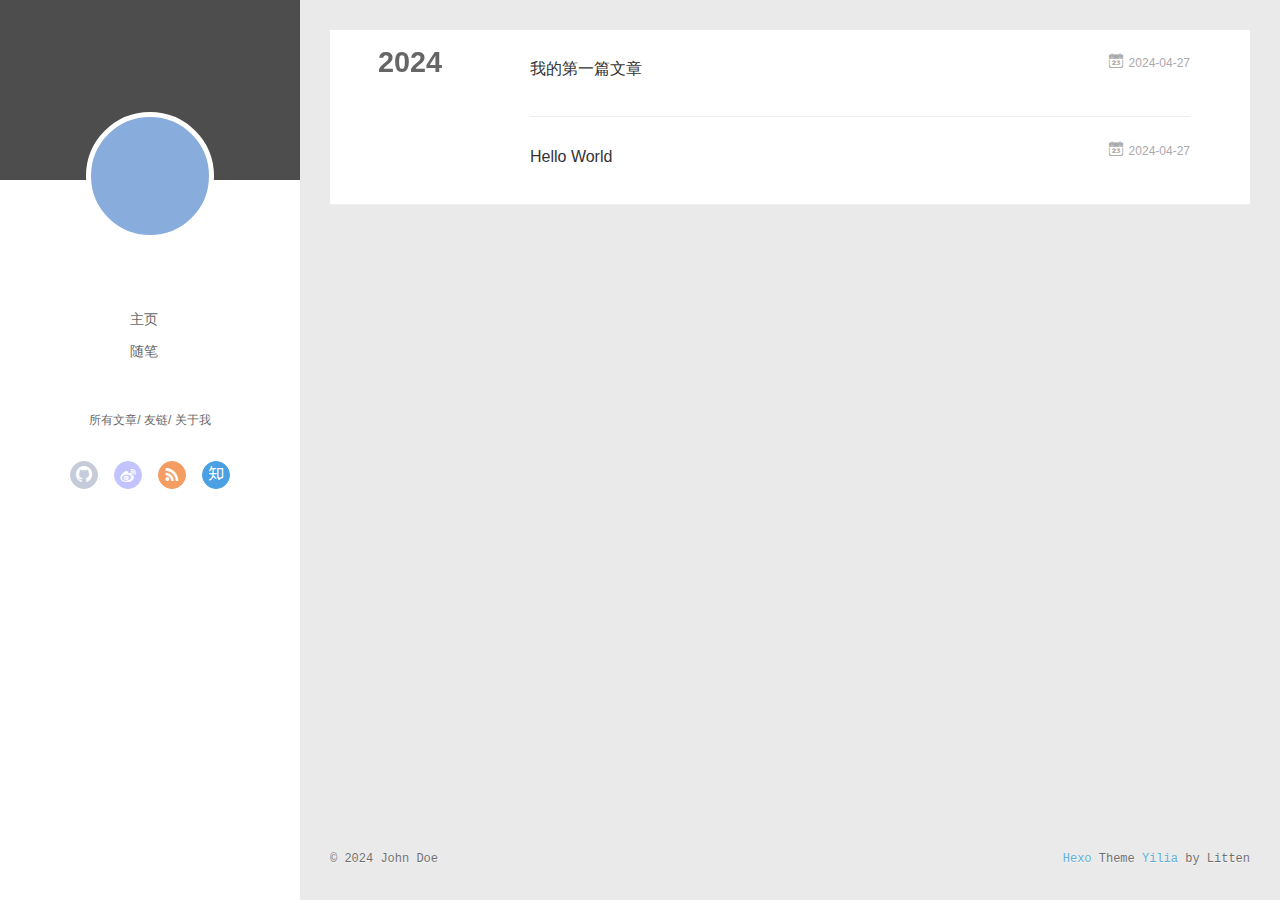
==== archives/index.html @ f7ef1d69 "Site updated: 2024-04-27 20:26:57" ====
<!DOCTYPE html>
<html>
<head>
  <meta charset="utf-8">
  
  <meta name="renderer" content="webkit">
  <meta http-equiv="X-UA-Compatible" content="IE=edge" >
  <link rel="dns-prefetch" href="http://example.com">
  <title>Archives | Hexo</title>
  <meta name="viewport" content="width=device-width, initial-scale=1, maximum-scale=1">
  <meta property="og:type" content="website">
<meta property="og:title" content="Hexo">
<meta property="og:url" content="http://example.com/archives/index.html">
<meta property="og:site_name" content="Hexo">
<meta property="og:locale" content="en_US">
<meta property="article:author" content="John Doe">
<meta name="twitter:card" content="summary">
  
    <link rel="alternative" href="/atom.xml" title="Hexo" type="application/atom+xml">
  
  
    <link rel="icon" href="/favicon.png">
  
  <link rel="stylesheet" type="text/css" href="/./main.0cf68a.css">
  <style type="text/css">
  
    #container.show {
      background: linear-gradient(200deg,#a0cfe4,#e8c37e);
    }
  </style>
  

  

<meta name="generator" content="Hexo 7.2.0"></head>

<body>
  <div id="container" q-class="show:isCtnShow">
    <canvas id="anm-canvas" class="anm-canvas"></canvas>
    <div class="left-col" q-class="show:isShow">
      
<div class="overlay" style="background: #4d4d4d"></div>
<div class="intrude-less">
	<header id="header" class="inner">
		<a href="/" class="profilepic">
			<img src="" class="js-avatar">
		</a>
		<hgroup>
		  <h1 class="header-author"><a href="/"></a></h1>
		</hgroup>
		

		<nav class="header-menu">
			<ul>
			
				<li><a href="/">主页</a></li>
	        
				<li><a href="/tags/%E9%9A%8F%E7%AC%94/">随笔</a></li>
	        
			</ul>
		</nav>
		<nav class="header-smart-menu">
    		
    			
    			<a q-on="click: openSlider(e, 'innerArchive')" href="javascript:void(0)">所有文章</a>
    			
            
    			
    			<a q-on="click: openSlider(e, 'friends')" href="javascript:void(0)">友链</a>
    			
            
    			
    			<a q-on="click: openSlider(e, 'aboutme')" href="javascript:void(0)">关于我</a>
    			
            
		</nav>
		<nav class="header-nav">
			<div class="social">
				
					<a class="github" target="_blank" href="#" title="github"><i class="icon-github"></i></a>
		        
					<a class="weibo" target="_blank" href="#" title="weibo"><i class="icon-weibo"></i></a>
		        
					<a class="rss" target="_blank" href="#" title="rss"><i class="icon-rss"></i></a>
		        
					<a class="zhihu" target="_blank" href="#" title="zhihu"><i class="icon-zhihu"></i></a>
		        
			</div>
		</nav>
	</header>		
</div>

    </div>
    <div class="mid-col" q-class="show:isShow,hide:isShow|isFalse">
      
<nav id="mobile-nav">
  	<div class="overlay js-overlay" style="background: #4d4d4d"></div>
	<div class="btnctn js-mobile-btnctn">
  		<div class="slider-trigger list" q-on="click: openSlider(e)"><i class="icon icon-sort"></i></div>
	</div>
	<div class="intrude-less">
		<header id="header" class="inner">
			<div class="profilepic">
				<img src="" class="js-avatar">
			</div>
			<hgroup>
			  <h1 class="header-author js-header-author"></h1>
			</hgroup>
			
			
			
				
			
				
			
			
			
			<nav class="header-nav">
				<div class="social">
					
						<a class="github" target="_blank" href="#" title="github"><i class="icon-github"></i></a>
			        
						<a class="weibo" target="_blank" href="#" title="weibo"><i class="icon-weibo"></i></a>
			        
						<a class="rss" target="_blank" href="#" title="rss"><i class="icon-rss"></i></a>
			        
						<a class="zhihu" target="_blank" href="#" title="zhihu"><i class="icon-zhihu"></i></a>
			        
				</div>
			</nav>

			<nav class="header-menu js-header-menu">
				<ul style="width: 50%">
				
				
					<li style="width: 50%"><a href="/">主页</a></li>
		        
					<li style="width: 50%"><a href="/tags/%E9%9A%8F%E7%AC%94/">随笔</a></li>
		        
				</ul>
			</nav>
		</header>				
	</div>
	<div class="mobile-mask" style="display:none" q-show="isShow"></div>
</nav>

      <div id="wrapper" class="body-wrap">
        <div class="menu-l">
          <div class="canvas-wrap">
            <canvas data-colors="#eaeaea" data-sectionHeight="100" data-contentId="js-content" id="myCanvas1" class="anm-canvas"></canvas>
          </div>
          <div id="js-content" class="content-ll">
            
  
  
    
    
      
      
      <section class="archives-wrap">
        <div class="archive-year-wrap">
          <a href="/archives/2024" class="archive-year">2024</a>
        </div>
        <div class="archives">
    
    <article class="archive-article archive-type-post">
  <div class="archive-article-inner">
    <header class="archive-article-header">
      	<div class="article-meta">
	      	<a href="/2024/04/27/%E6%88%91%E7%9A%84%E7%AC%AC%E4%B8%80%E7%AF%87%E6%96%87%E7%AB%A0/" class="archive-article-date">
  	<time datetime="2024-04-27T11:59:46.000Z" itemprop="datePublished"><i class="icon-calendar icon"></i>2024-04-27</time>
</a>
        </div>
    	 
  
    <h1 itemprop="name">
      <a class="archive-article-title" href="/2024/04/27/%E6%88%91%E7%9A%84%E7%AC%AC%E4%B8%80%E7%AF%87%E6%96%87%E7%AB%A0/">我的第一篇文章</a>
    </h1>
  

        <div class="article-info info-on-right">
          
          

        </div>
        <div class="clearfix"></div>
    </header>
  </div>
</article>
  
    
    
    <article class="archive-article archive-type-post">
  <div class="archive-article-inner">
    <header class="archive-article-header">
      	<div class="article-meta">
	      	<a href="/2024/04/27/hello-world/" class="archive-article-date">
  	<time datetime="2024-04-27T08:13:49.030Z" itemprop="datePublished"><i class="icon-calendar icon"></i>2024-04-27</time>
</a>
        </div>
    	 
  
    <h1 itemprop="name">
      <a class="archive-article-title" href="/2024/04/27/hello-world/">Hello World</a>
    </h1>
  

        <div class="article-info info-on-right">
          
          

        </div>
        <div class="clearfix"></div>
    </header>
  </div>
</article>
  
  
    </div></section>
  

    


          </div>
        </div>
      </div>
      <footer id="footer">
  <div class="outer">
    <div id="footer-info">
    	<div class="footer-left">
    		&copy; 2024 John Doe
    	</div>
      	<div class="footer-right">
      		<a href="http://hexo.io/" target="_blank">Hexo</a>  Theme <a href="https://github.com/litten/hexo-theme-yilia" target="_blank">Yilia</a> by Litten
      	</div>
    </div>
  </div>
</footer>
    </div>
    <script>
	var yiliaConfig = {
		mathjax: false,
		isHome: false,
		isPost: false,
		isArchive: true,
		isTag: false,
		isCategory: false,
		open_in_new: false,
		toc_hide_index: true,
		root: "/",
		innerArchive: true,
		showTags: false
	}
</script>

<script>!function(t){function n(e){if(r[e])return r[e].exports;var i=r[e]={exports:{},id:e,loaded:!1};return t[e].call(i.exports,i,i.exports,n),i.loaded=!0,i.exports}var r={};n.m=t,n.c=r,n.p="./",n(0)}([function(t,n,r){r(195),t.exports=r(191)},function(t,n,r){var e=r(3),i=r(52),o=r(27),u=r(28),c=r(53),f="prototype",a=function(t,n,r){var s,l,h,v,p=t&a.F,d=t&a.G,y=t&a.S,g=t&a.P,b=t&a.B,m=d?e:y?e[n]||(e[n]={}):(e[n]||{})[f],x=d?i:i[n]||(i[n]={}),w=x[f]||(x[f]={});d&&(r=n);for(s in r)l=!p&&m&&void 0!==m[s],h=(l?m:r)[s],v=b&&l?c(h,e):g&&"function"==typeof h?c(Function.call,h):h,m&&u(m,s,h,t&a.U),x[s]!=h&&o(x,s,v),g&&w[s]!=h&&(w[s]=h)};e.core=i,a.F=1,a.G=2,a.S=4,a.P=8,a.B=16,a.W=32,a.U=64,a.R=128,t.exports=a},function(t,n,r){var e=r(6);t.exports=function(t){if(!e(t))throw TypeError(t+" is not an object!");return t}},function(t,n){var r=t.exports="undefined"!=typeof window&&window.Math==Math?window:"undefined"!=typeof self&&self.Math==Math?self:Function("return this")();"number"==typeof __g&&(__g=r)},function(t,n){t.exports=function(t){try{return!!t()}catch(t){return!0}}},function(t,n){var r=t.exports="undefined"!=typeof window&&window.Math==Math?window:"undefined"!=typeof self&&self.Math==Math?self:Function("return this")();"number"==typeof __g&&(__g=r)},function(t,n){t.exports=function(t){return"object"==typeof t?null!==t:"function"==typeof t}},function(t,n,r){var e=r(126)("wks"),i=r(76),o=r(3).Symbol,u="function"==typeof o;(t.exports=function(t){return e[t]||(e[t]=u&&o[t]||(u?o:i)("Symbol."+t))}).store=e},function(t,n){var r={}.hasOwnProperty;t.exports=function(t,n){return r.call(t,n)}},function(t,n,r){var e=r(94),i=r(33);t.exports=function(t){return e(i(t))}},function(t,n,r){t.exports=!r(4)(function(){return 7!=Object.defineProperty({},"a",{get:function(){return 7}}).a})},function(t,n,r){var e=r(2),i=r(167),o=r(50),u=Object.defineProperty;n.f=r(10)?Object.defineProperty:function(t,n,r){if(e(t),n=o(n,!0),e(r),i)try{return u(t,n,r)}catch(t){}if("get"in r||"set"in r)throw TypeError("Accessors not supported!");return"value"in r&&(t[n]=r.value),t}},function(t,n,r){t.exports=!r(18)(function(){return 7!=Object.defineProperty({},"a",{get:function(){return 7}}).a})},function(t,n,r){var e=r(14),i=r(22);t.exports=r(12)?function(t,n,r){return e.f(t,n,i(1,r))}:function(t,n,r){return t[n]=r,t}},function(t,n,r){var e=r(20),i=r(58),o=r(42),u=Object.defineProperty;n.f=r(12)?Object.defineProperty:function(t,n,r){if(e(t),n=o(n,!0),e(r),i)try{return u(t,n,r)}catch(t){}if("get"in r||"set"in r)throw TypeError("Accessors not supported!");return"value"in r&&(t[n]=r.value),t}},function(t,n,r){var e=r(40)("wks"),i=r(23),o=r(5).Symbol,u="function"==typeof o;(t.exports=function(t){return e[t]||(e[t]=u&&o[t]||(u?o:i)("Symbol."+t))}).store=e},function(t,n,r){var e=r(67),i=Math.min;t.exports=function(t){return t>0?i(e(t),9007199254740991):0}},function(t,n,r){var e=r(46);t.exports=function(t){return Object(e(t))}},function(t,n){t.exports=function(t){try{return!!t()}catch(t){return!0}}},function(t,n,r){var e=r(63),i=r(34);t.exports=Object.keys||function(t){return e(t,i)}},function(t,n,r){var e=r(21);t.exports=function(t){if(!e(t))throw TypeError(t+" is not an object!");return t}},function(t,n){t.exports=function(t){return"object"==typeof t?null!==t:"function"==typeof t}},function(t,n){t.exports=function(t,n){return{enumerable:!(1&t),configurable:!(2&t),writable:!(4&t),value:n}}},function(t,n){var r=0,e=Math.random();t.exports=function(t){return"Symbol(".concat(void 0===t?"":t,")_",(++r+e).toString(36))}},function(t,n){var r={}.hasOwnProperty;t.exports=function(t,n){return r.call(t,n)}},function(t,n){var r=t.exports={version:"2.4.0"};"number"==typeof __e&&(__e=r)},function(t,n){t.exports=function(t){if("function"!=typeof t)throw TypeError(t+" is not a function!");return t}},function(t,n,r){var e=r(11),i=r(66);t.exports=r(10)?function(t,n,r){return e.f(t,n,i(1,r))}:function(t,n,r){return t[n]=r,t}},function(t,n,r){var e=r(3),i=r(27),o=r(24),u=r(76)("src"),c="toString",f=Function[c],a=(""+f).split(c);r(52).inspectSource=function(t){return f.call(t)},(t.exports=function(t,n,r,c){var f="function"==typeof r;f&&(o(r,"name")||i(r,"name",n)),t[n]!==r&&(f&&(o(r,u)||i(r,u,t[n]?""+t[n]:a.join(String(n)))),t===e?t[n]=r:c?t[n]?t[n]=r:i(t,n,r):(delete t[n],i(t,n,r)))})(Function.prototype,c,function(){return"function"==typeof this&&this[u]||f.call(this)})},function(t,n,r){var e=r(1),i=r(4),o=r(46),u=function(t,n,r,e){var i=String(o(t)),u="<"+n;return""!==r&&(u+=" "+r+'="'+String(e).replace(/"/g,"&quot;")+'"'),u+">"+i+"</"+n+">"};t.exports=function(t,n){var r={};r[t]=n(u),e(e.P+e.F*i(function(){var n=""[t]('"');return n!==n.toLowerCase()||n.split('"').length>3}),"String",r)}},function(t,n,r){var e=r(115),i=r(46);t.exports=function(t){return e(i(t))}},function(t,n,r){var e=r(116),i=r(66),o=r(30),u=r(50),c=r(24),f=r(167),a=Object.getOwnPropertyDescriptor;n.f=r(10)?a:function(t,n){if(t=o(t),n=u(n,!0),f)try{return a(t,n)}catch(t){}if(c(t,n))return i(!e.f.call(t,n),t[n])}},function(t,n,r){var e=r(24),i=r(17),o=r(145)("IE_PROTO"),u=Object.prototype;t.exports=Object.getPrototypeOf||function(t){return t=i(t),e(t,o)?t[o]:"function"==typeof t.constructor&&t instanceof t.constructor?t.constructor.prototype:t instanceof Object?u:null}},function(t,n){t.exports=function(t){if(void 0==t)throw TypeError("Can't call method on  "+t);return t}},function(t,n){t.exports="constructor,hasOwnProperty,isPrototypeOf,propertyIsEnumerable,toLocaleString,toString,valueOf".split(",")},function(t,n){t.exports={}},function(t,n){t.exports=!0},function(t,n){n.f={}.propertyIsEnumerable},function(t,n,r){var e=r(14).f,i=r(8),o=r(15)("toStringTag");t.exports=function(t,n,r){t&&!i(t=r?t:t.prototype,o)&&e(t,o,{configurable:!0,value:n})}},function(t,n,r){var e=r(40)("keys"),i=r(23);t.exports=function(t){return e[t]||(e[t]=i(t))}},function(t,n,r){var e=r(5),i="__core-js_shared__",o=e[i]||(e[i]={});t.exports=function(t){return o[t]||(o[t]={})}},function(t,n){var r=Math.ceil,e=Math.floor;t.exports=function(t){return isNaN(t=+t)?0:(t>0?e:r)(t)}},function(t,n,r){var e=r(21);t.exports=function(t,n){if(!e(t))return t;var r,i;if(n&&"function"==typeof(r=t.toString)&&!e(i=r.call(t)))return i;if("function"==typeof(r=t.valueOf)&&!e(i=r.call(t)))return i;if(!n&&"function"==typeof(r=t.toString)&&!e(i=r.call(t)))return i;throw TypeError("Can't convert object to primitive value")}},function(t,n,r){var e=r(5),i=r(25),o=r(36),u=r(44),c=r(14).f;t.exports=function(t){var n=i.Symbol||(i.Symbol=o?{}:e.Symbol||{});"_"==t.charAt(0)||t in n||c(n,t,{value:u.f(t)})}},function(t,n,r){n.f=r(15)},function(t,n){var r={}.toString;t.exports=function(t){return r.call(t).slice(8,-1)}},function(t,n){t.exports=function(t){if(void 0==t)throw TypeError("Can't call method on  "+t);return t}},function(t,n,r){var e=r(4);t.exports=function(t,n){return!!t&&e(function(){n?t.call(null,function(){},1):t.call(null)})}},function(t,n,r){var e=r(53),i=r(115),o=r(17),u=r(16),c=r(203);t.exports=function(t,n){var r=1==t,f=2==t,a=3==t,s=4==t,l=6==t,h=5==t||l,v=n||c;return function(n,c,p){for(var d,y,g=o(n),b=i(g),m=e(c,p,3),x=u(b.length),w=0,S=r?v(n,x):f?v(n,0):void 0;x>w;w++)if((h||w in b)&&(d=b[w],y=m(d,w,g),t))if(r)S[w]=y;else if(y)switch(t){case 3:return!0;case 5:return d;case 6:return w;case 2:S.push(d)}else if(s)return!1;return l?-1:a||s?s:S}}},function(t,n,r){var e=r(1),i=r(52),o=r(4);t.exports=function(t,n){var r=(i.Object||{})[t]||Object[t],u={};u[t]=n(r),e(e.S+e.F*o(function(){r(1)}),"Object",u)}},function(t,n,r){var e=r(6);t.exports=function(t,n){if(!e(t))return t;var r,i;if(n&&"function"==typeof(r=t.toString)&&!e(i=r.call(t)))return i;if("function"==typeof(r=t.valueOf)&&!e(i=r.call(t)))return i;if(!n&&"function"==typeof(r=t.toString)&&!e(i=r.call(t)))return i;throw TypeError("Can't convert object to primitive value")}},function(t,n,r){var e=r(5),i=r(25),o=r(91),u=r(13),c="prototype",f=function(t,n,r){var a,s,l,h=t&f.F,v=t&f.G,p=t&f.S,d=t&f.P,y=t&f.B,g=t&f.W,b=v?i:i[n]||(i[n]={}),m=b[c],x=v?e:p?e[n]:(e[n]||{})[c];v&&(r=n);for(a in r)(s=!h&&x&&void 0!==x[a])&&a in b||(l=s?x[a]:r[a],b[a]=v&&"function"!=typeof x[a]?r[a]:y&&s?o(l,e):g&&x[a]==l?function(t){var n=function(n,r,e){if(this instanceof t){switch(arguments.length){case 0:return new t;case 1:return new t(n);case 2:return new t(n,r)}return new t(n,r,e)}return t.apply(this,arguments)};return n[c]=t[c],n}(l):d&&"function"==typeof l?o(Function.call,l):l,d&&((b.virtual||(b.virtual={}))[a]=l,t&f.R&&m&&!m[a]&&u(m,a,l)))};f.F=1,f.G=2,f.S=4,f.P=8,f.B=16,f.W=32,f.U=64,f.R=128,t.exports=f},function(t,n){var r=t.exports={version:"2.4.0"};"number"==typeof __e&&(__e=r)},function(t,n,r){var e=r(26);t.exports=function(t,n,r){if(e(t),void 0===n)return t;switch(r){case 1:return function(r){return t.call(n,r)};case 2:return function(r,e){return t.call(n,r,e)};case 3:return function(r,e,i){return t.call(n,r,e,i)}}return function(){return t.apply(n,arguments)}}},function(t,n,r){var e=r(183),i=r(1),o=r(126)("metadata"),u=o.store||(o.store=new(r(186))),c=function(t,n,r){var i=u.get(t);if(!i){if(!r)return;u.set(t,i=new e)}var o=i.get(n);if(!o){if(!r)return;i.set(n,o=new e)}return o},f=function(t,n,r){var e=c(n,r,!1);return void 0!==e&&e.has(t)},a=function(t,n,r){var e=c(n,r,!1);return void 0===e?void 0:e.get(t)},s=function(t,n,r,e){c(r,e,!0).set(t,n)},l=function(t,n){var r=c(t,n,!1),e=[];return r&&r.forEach(function(t,n){e.push(n)}),e},h=function(t){return void 0===t||"symbol"==typeof t?t:String(t)},v=function(t){i(i.S,"Reflect",t)};t.exports={store:u,map:c,has:f,get:a,set:s,keys:l,key:h,exp:v}},function(t,n,r){"use strict";if(r(10)){var e=r(69),i=r(3),o=r(4),u=r(1),c=r(127),f=r(152),a=r(53),s=r(68),l=r(66),h=r(27),v=r(73),p=r(67),d=r(16),y=r(75),g=r(50),b=r(24),m=r(180),x=r(114),w=r(6),S=r(17),_=r(137),O=r(70),E=r(32),P=r(71).f,j=r(154),F=r(76),M=r(7),A=r(48),N=r(117),T=r(146),I=r(155),k=r(80),L=r(123),R=r(74),C=r(130),D=r(160),U=r(11),W=r(31),G=U.f,B=W.f,V=i.RangeError,z=i.TypeError,q=i.Uint8Array,K="ArrayBuffer",J="Shared"+K,Y="BYTES_PER_ELEMENT",H="prototype",$=Array[H],X=f.ArrayBuffer,Q=f.DataView,Z=A(0),tt=A(2),nt=A(3),rt=A(4),et=A(5),it=A(6),ot=N(!0),ut=N(!1),ct=I.values,ft=I.keys,at=I.entries,st=$.lastIndexOf,lt=$.reduce,ht=$.reduceRight,vt=$.join,pt=$.sort,dt=$.slice,yt=$.toString,gt=$.toLocaleString,bt=M("iterator"),mt=M("toStringTag"),xt=F("typed_constructor"),wt=F("def_constructor"),St=c.CONSTR,_t=c.TYPED,Ot=c.VIEW,Et="Wrong length!",Pt=A(1,function(t,n){return Tt(T(t,t[wt]),n)}),jt=o(function(){return 1===new q(new Uint16Array([1]).buffer)[0]}),Ft=!!q&&!!q[H].set&&o(function(){new q(1).set({})}),Mt=function(t,n){if(void 0===t)throw z(Et);var r=+t,e=d(t);if(n&&!m(r,e))throw V(Et);return e},At=function(t,n){var r=p(t);if(r<0||r%n)throw V("Wrong offset!");return r},Nt=function(t){if(w(t)&&_t in t)return t;throw z(t+" is not a typed array!")},Tt=function(t,n){if(!(w(t)&&xt in t))throw z("It is not a typed array constructor!");return new t(n)},It=function(t,n){return kt(T(t,t[wt]),n)},kt=function(t,n){for(var r=0,e=n.length,i=Tt(t,e);e>r;)i[r]=n[r++];return i},Lt=function(t,n,r){G(t,n,{get:function(){return this._d[r]}})},Rt=function(t){var n,r,e,i,o,u,c=S(t),f=arguments.length,s=f>1?arguments[1]:void 0,l=void 0!==s,h=j(c);if(void 0!=h&&!_(h)){for(u=h.call(c),e=[],n=0;!(o=u.next()).done;n++)e.push(o.value);c=e}for(l&&f>2&&(s=a(s,arguments[2],2)),n=0,r=d(c.length),i=Tt(this,r);r>n;n++)i[n]=l?s(c[n],n):c[n];return i},Ct=function(){for(var t=0,n=arguments.length,r=Tt(this,n);n>t;)r[t]=arguments[t++];return r},Dt=!!q&&o(function(){gt.call(new q(1))}),Ut=function(){return gt.apply(Dt?dt.call(Nt(this)):Nt(this),arguments)},Wt={copyWithin:function(t,n){return D.call(Nt(this),t,n,arguments.length>2?arguments[2]:void 0)},every:function(t){return rt(Nt(this),t,arguments.length>1?arguments[1]:void 0)},fill:function(t){return C.apply(Nt(this),arguments)},filter:function(t){return It(this,tt(Nt(this),t,arguments.length>1?arguments[1]:void 0))},find:function(t){return et(Nt(this),t,arguments.length>1?arguments[1]:void 0)},findIndex:function(t){return it(Nt(this),t,arguments.length>1?arguments[1]:void 0)},forEach:function(t){Z(Nt(this),t,arguments.length>1?arguments[1]:void 0)},indexOf:function(t){return ut(Nt(this),t,arguments.length>1?arguments[1]:void 0)},includes:function(t){return ot(Nt(this),t,arguments.length>1?arguments[1]:void 0)},join:function(t){return vt.apply(Nt(this),arguments)},lastIndexOf:function(t){return st.apply(Nt(this),arguments)},map:function(t){return Pt(Nt(this),t,arguments.length>1?arguments[1]:void 0)},reduce:function(t){return lt.apply(Nt(this),arguments)},reduceRight:function(t){return ht.apply(Nt(this),arguments)},reverse:function(){for(var t,n=this,r=Nt(n).length,e=Math.floor(r/2),i=0;i<e;)t=n[i],n[i++]=n[--r],n[r]=t;return n},some:function(t){return nt(Nt(this),t,arguments.length>1?arguments[1]:void 0)},sort:function(t){return pt.call(Nt(this),t)},subarray:function(t,n){var r=Nt(this),e=r.length,i=y(t,e);return new(T(r,r[wt]))(r.buffer,r.byteOffset+i*r.BYTES_PER_ELEMENT,d((void 0===n?e:y(n,e))-i))}},Gt=function(t,n){return It(this,dt.call(Nt(this),t,n))},Bt=function(t){Nt(this);var n=At(arguments[1],1),r=this.length,e=S(t),i=d(e.length),o=0;if(i+n>r)throw V(Et);for(;o<i;)this[n+o]=e[o++]},Vt={entries:function(){return at.call(Nt(this))},keys:function(){return ft.call(Nt(this))},values:function(){return ct.call(Nt(this))}},zt=function(t,n){return w(t)&&t[_t]&&"symbol"!=typeof n&&n in t&&String(+n)==String(n)},qt=function(t,n){return zt(t,n=g(n,!0))?l(2,t[n]):B(t,n)},Kt=function(t,n,r){return!(zt(t,n=g(n,!0))&&w(r)&&b(r,"value"))||b(r,"get")||b(r,"set")||r.configurable||b(r,"writable")&&!r.writable||b(r,"enumerable")&&!r.enumerable?G(t,n,r):(t[n]=r.value,t)};St||(W.f=qt,U.f=Kt),u(u.S+u.F*!St,"Object",{getOwnPropertyDescriptor:qt,defineProperty:Kt}),o(function(){yt.call({})})&&(yt=gt=function(){return vt.call(this)});var Jt=v({},Wt);v(Jt,Vt),h(Jt,bt,Vt.values),v(Jt,{slice:Gt,set:Bt,constructor:function(){},toString:yt,toLocaleString:Ut}),Lt(Jt,"buffer","b"),Lt(Jt,"byteOffset","o"),Lt(Jt,"byteLength","l"),Lt(Jt,"length","e"),G(Jt,mt,{get:function(){return this[_t]}}),t.exports=function(t,n,r,f){f=!!f;var a=t+(f?"Clamped":"")+"Array",l="Uint8Array"!=a,v="get"+t,p="set"+t,y=i[a],g=y||{},b=y&&E(y),m=!y||!c.ABV,S={},_=y&&y[H],j=function(t,r){var e=t._d;return e.v[v](r*n+e.o,jt)},F=function(t,r,e){var i=t._d;f&&(e=(e=Math.round(e))<0?0:e>255?255:255&e),i.v[p](r*n+i.o,e,jt)},M=function(t,n){G(t,n,{get:function(){return j(this,n)},set:function(t){return F(this,n,t)},enumerable:!0})};m?(y=r(function(t,r,e,i){s(t,y,a,"_d");var o,u,c,f,l=0,v=0;if(w(r)){if(!(r instanceof X||(f=x(r))==K||f==J))return _t in r?kt(y,r):Rt.call(y,r);o=r,v=At(e,n);var p=r.byteLength;if(void 0===i){if(p%n)throw V(Et);if((u=p-v)<0)throw V(Et)}else if((u=d(i)*n)+v>p)throw V(Et);c=u/n}else c=Mt(r,!0),u=c*n,o=new X(u);for(h(t,"_d",{b:o,o:v,l:u,e:c,v:new Q(o)});l<c;)M(t,l++)}),_=y[H]=O(Jt),h(_,"constructor",y)):L(function(t){new y(null),new y(t)},!0)||(y=r(function(t,r,e,i){s(t,y,a);var o;return w(r)?r instanceof X||(o=x(r))==K||o==J?void 0!==i?new g(r,At(e,n),i):void 0!==e?new g(r,At(e,n)):new g(r):_t in r?kt(y,r):Rt.call(y,r):new g(Mt(r,l))}),Z(b!==Function.prototype?P(g).concat(P(b)):P(g),function(t){t in y||h(y,t,g[t])}),y[H]=_,e||(_.constructor=y));var A=_[bt],N=!!A&&("values"==A.name||void 0==A.name),T=Vt.values;h(y,xt,!0),h(_,_t,a),h(_,Ot,!0),h(_,wt,y),(f?new y(1)[mt]==a:mt in _)||G(_,mt,{get:function(){return a}}),S[a]=y,u(u.G+u.W+u.F*(y!=g),S),u(u.S,a,{BYTES_PER_ELEMENT:n,from:Rt,of:Ct}),Y in _||h(_,Y,n),u(u.P,a,Wt),R(a),u(u.P+u.F*Ft,a,{set:Bt}),u(u.P+u.F*!N,a,Vt),u(u.P+u.F*(_.toString!=yt),a,{toString:yt}),u(u.P+u.F*o(function(){new y(1).slice()}),a,{slice:Gt}),u(u.P+u.F*(o(function(){return[1,2].toLocaleString()!=new y([1,2]).toLocaleString()})||!o(function(){_.toLocaleString.call([1,2])})),a,{toLocaleString:Ut}),k[a]=N?A:T,e||N||h(_,bt,T)}}else t.exports=function(){}},function(t,n){var r={}.toString;t.exports=function(t){return r.call(t).slice(8,-1)}},function(t,n,r){var e=r(21),i=r(5).document,o=e(i)&&e(i.createElement);t.exports=function(t){return o?i.createElement(t):{}}},function(t,n,r){t.exports=!r(12)&&!r(18)(function(){return 7!=Object.defineProperty(r(57)("div"),"a",{get:function(){return 7}}).a})},function(t,n,r){"use strict";var e=r(36),i=r(51),o=r(64),u=r(13),c=r(8),f=r(35),a=r(96),s=r(38),l=r(103),h=r(15)("iterator"),v=!([].keys&&"next"in[].keys()),p="keys",d="values",y=function(){return this};t.exports=function(t,n,r,g,b,m,x){a(r,n,g);var w,S,_,O=function(t){if(!v&&t in F)return F[t];switch(t){case p:case d:return function(){return new r(this,t)}}return function(){return new r(this,t)}},E=n+" Iterator",P=b==d,j=!1,F=t.prototype,M=F[h]||F["@@iterator"]||b&&F[b],A=M||O(b),N=b?P?O("entries"):A:void 0,T="Array"==n?F.entries||M:M;if(T&&(_=l(T.call(new t)))!==Object.prototype&&(s(_,E,!0),e||c(_,h)||u(_,h,y)),P&&M&&M.name!==d&&(j=!0,A=function(){return M.call(this)}),e&&!x||!v&&!j&&F[h]||u(F,h,A),f[n]=A,f[E]=y,b)if(w={values:P?A:O(d),keys:m?A:O(p),entries:N},x)for(S in w)S in F||o(F,S,w[S]);else i(i.P+i.F*(v||j),n,w);return w}},function(t,n,r){var e=r(20),i=r(100),o=r(34),u=r(39)("IE_PROTO"),c=function(){},f="prototype",a=function(){var t,n=r(57)("iframe"),e=o.length;for(n.style.display="none",r(93).appendChild(n),n.src="javascript:",t=n.contentWindow.document,t.open(),t.write("<script>document.F=Object<\/script>"),t.close(),a=t.F;e--;)delete a[f][o[e]];return a()};t.exports=Object.create||function(t,n){var r;return null!==t?(c[f]=e(t),r=new c,c[f]=null,r[u]=t):r=a(),void 0===n?r:i(r,n)}},function(t,n,r){var e=r(63),i=r(34).concat("length","prototype");n.f=Object.getOwnPropertyNames||function(t){return e(t,i)}},function(t,n){n.f=Object.getOwnPropertySymbols},function(t,n,r){var e=r(8),i=r(9),o=r(90)(!1),u=r(39)("IE_PROTO");t.exports=function(t,n){var r,c=i(t),f=0,a=[];for(r in c)r!=u&&e(c,r)&&a.push(r);for(;n.length>f;)e(c,r=n[f++])&&(~o(a,r)||a.push(r));return a}},function(t,n,r){t.exports=r(13)},function(t,n,r){var e=r(76)("meta"),i=r(6),o=r(24),u=r(11).f,c=0,f=Object.isExtensible||function(){return!0},a=!r(4)(function(){return f(Object.preventExtensions({}))}),s=function(t){u(t,e,{value:{i:"O"+ ++c,w:{}}})},l=function(t,n){if(!i(t))return"symbol"==typeof t?t:("string"==typeof t?"S":"P")+t;if(!o(t,e)){if(!f(t))return"F";if(!n)return"E";s(t)}return t[e].i},h=function(t,n){if(!o(t,e)){if(!f(t))return!0;if(!n)return!1;s(t)}return t[e].w},v=function(t){return a&&p.NEED&&f(t)&&!o(t,e)&&s(t),t},p=t.exports={KEY:e,NEED:!1,fastKey:l,getWeak:h,onFreeze:v}},function(t,n){t.exports=function(t,n){return{enumerable:!(1&t),configurable:!(2&t),writable:!(4&t),value:n}}},function(t,n){var r=Math.ceil,e=Math.floor;t.exports=function(t){return isNaN(t=+t)?0:(t>0?e:r)(t)}},function(t,n){t.exports=function(t,n,r,e){if(!(t instanceof n)||void 0!==e&&e in t)throw TypeError(r+": incorrect invocation!");return t}},function(t,n){t.exports=!1},function(t,n,r){var e=r(2),i=r(173),o=r(133),u=r(145)("IE_PROTO"),c=function(){},f="prototype",a=function(){var t,n=r(132)("iframe"),e=o.length;for(n.style.display="none",r(135).appendChild(n),n.src="javascript:",t=n.contentWindow.document,t.open(),t.write("<script>document.F=Object<\/script>"),t.close(),a=t.F;e--;)delete a[f][o[e]];return a()};t.exports=Object.create||function(t,n){var r;return null!==t?(c[f]=e(t),r=new c,c[f]=null,r[u]=t):r=a(),void 0===n?r:i(r,n)}},function(t,n,r){var e=r(175),i=r(133).concat("length","prototype");n.f=Object.getOwnPropertyNames||function(t){return e(t,i)}},function(t,n,r){var e=r(175),i=r(133);t.exports=Object.keys||function(t){return e(t,i)}},function(t,n,r){var e=r(28);t.exports=function(t,n,r){for(var i in n)e(t,i,n[i],r);return t}},function(t,n,r){"use strict";var e=r(3),i=r(11),o=r(10),u=r(7)("species");t.exports=function(t){var n=e[t];o&&n&&!n[u]&&i.f(n,u,{configurable:!0,get:function(){return this}})}},function(t,n,r){var e=r(67),i=Math.max,o=Math.min;t.exports=function(t,n){return t=e(t),t<0?i(t+n,0):o(t,n)}},function(t,n){var r=0,e=Math.random();t.exports=function(t){return"Symbol(".concat(void 0===t?"":t,")_",(++r+e).toString(36))}},function(t,n,r){var e=r(33);t.exports=function(t){return Object(e(t))}},function(t,n,r){var e=r(7)("unscopables"),i=Array.prototype;void 0==i[e]&&r(27)(i,e,{}),t.exports=function(t){i[e][t]=!0}},function(t,n,r){var e=r(53),i=r(169),o=r(137),u=r(2),c=r(16),f=r(154),a={},s={},n=t.exports=function(t,n,r,l,h){var v,p,d,y,g=h?function(){return t}:f(t),b=e(r,l,n?2:1),m=0;if("function"!=typeof g)throw TypeError(t+" is not iterable!");if(o(g)){for(v=c(t.length);v>m;m++)if((y=n?b(u(p=t[m])[0],p[1]):b(t[m]))===a||y===s)return y}else for(d=g.call(t);!(p=d.next()).done;)if((y=i(d,b,p.value,n))===a||y===s)return y};n.BREAK=a,n.RETURN=s},function(t,n){t.exports={}},function(t,n,r){var e=r(11).f,i=r(24),o=r(7)("toStringTag");t.exports=function(t,n,r){t&&!i(t=r?t:t.prototype,o)&&e(t,o,{configurable:!0,value:n})}},function(t,n,r){var e=r(1),i=r(46),o=r(4),u=r(150),c="["+u+"]",f="​",a=RegExp("^"+c+c+"*"),s=RegExp(c+c+"*$"),l=function(t,n,r){var i={},c=o(function(){return!!u[t]()||f[t]()!=f}),a=i[t]=c?n(h):u[t];r&&(i[r]=a),e(e.P+e.F*c,"String",i)},h=l.trim=function(t,n){return t=String(i(t)),1&n&&(t=t.replace(a,"")),2&n&&(t=t.replace(s,"")),t};t.exports=l},function(t,n,r){t.exports={default:r(86),__esModule:!0}},function(t,n,r){t.exports={default:r(87),__esModule:!0}},function(t,n,r){"use strict";function e(t){return t&&t.__esModule?t:{default:t}}n.__esModule=!0;var i=r(84),o=e(i),u=r(83),c=e(u),f="function"==typeof c.default&&"symbol"==typeof o.default?function(t){return typeof t}:function(t){return t&&"function"==typeof c.default&&t.constructor===c.default&&t!==c.default.prototype?"symbol":typeof t};n.default="function"==typeof c.default&&"symbol"===f(o.default)?function(t){return void 0===t?"undefined":f(t)}:function(t){return t&&"function"==typeof c.default&&t.constructor===c.default&&t!==c.default.prototype?"symbol":void 0===t?"undefined":f(t)}},function(t,n,r){r(110),r(108),r(111),r(112),t.exports=r(25).Symbol},function(t,n,r){r(109),r(113),t.exports=r(44).f("iterator")},function(t,n){t.exports=function(t){if("function"!=typeof t)throw TypeError(t+" is not a function!");return t}},function(t,n){t.exports=function(){}},function(t,n,r){var e=r(9),i=r(106),o=r(105);t.exports=function(t){return function(n,r,u){var c,f=e(n),a=i(f.length),s=o(u,a);if(t&&r!=r){for(;a>s;)if((c=f[s++])!=c)return!0}else for(;a>s;s++)if((t||s in f)&&f[s]===r)return t||s||0;return!t&&-1}}},function(t,n,r){var e=r(88);t.exports=function(t,n,r){if(e(t),void 0===n)return t;switch(r){case 1:return function(r){return t.call(n,r)};case 2:return function(r,e){return t.call(n,r,e)};case 3:return function(r,e,i){return t.call(n,r,e,i)}}return function(){return t.apply(n,arguments)}}},function(t,n,r){var e=r(19),i=r(62),o=r(37);t.exports=function(t){var n=e(t),r=i.f;if(r)for(var u,c=r(t),f=o.f,a=0;c.length>a;)f.call(t,u=c[a++])&&n.push(u);return n}},function(t,n,r){t.exports=r(5).document&&document.documentElement},function(t,n,r){var e=r(56);t.exports=Object("z").propertyIsEnumerable(0)?Object:function(t){return"String"==e(t)?t.split(""):Object(t)}},function(t,n,r){var e=r(56);t.exports=Array.isArray||function(t){return"Array"==e(t)}},function(t,n,r){"use strict";var e=r(60),i=r(22),o=r(38),u={};r(13)(u,r(15)("iterator"),function(){return this}),t.exports=function(t,n,r){t.prototype=e(u,{next:i(1,r)}),o(t,n+" Iterator")}},function(t,n){t.exports=function(t,n){return{value:n,done:!!t}}},function(t,n,r){var e=r(19),i=r(9);t.exports=function(t,n){for(var r,o=i(t),u=e(o),c=u.length,f=0;c>f;)if(o[r=u[f++]]===n)return r}},function(t,n,r){var e=r(23)("meta"),i=r(21),o=r(8),u=r(14).f,c=0,f=Object.isExtensible||function(){return!0},a=!r(18)(function(){return f(Object.preventExtensions({}))}),s=function(t){u(t,e,{value:{i:"O"+ ++c,w:{}}})},l=function(t,n){if(!i(t))return"symbol"==typeof t?t:("string"==typeof t?"S":"P")+t;if(!o(t,e)){if(!f(t))return"F";if(!n)return"E";s(t)}return t[e].i},h=function(t,n){if(!o(t,e)){if(!f(t))return!0;if(!n)return!1;s(t)}return t[e].w},v=function(t){return a&&p.NEED&&f(t)&&!o(t,e)&&s(t),t},p=t.exports={KEY:e,NEED:!1,fastKey:l,getWeak:h,onFreeze:v}},function(t,n,r){var e=r(14),i=r(20),o=r(19);t.exports=r(12)?Object.defineProperties:function(t,n){i(t);for(var r,u=o(n),c=u.length,f=0;c>f;)e.f(t,r=u[f++],n[r]);return t}},function(t,n,r){var e=r(37),i=r(22),o=r(9),u=r(42),c=r(8),f=r(58),a=Object.getOwnPropertyDescriptor;n.f=r(12)?a:function(t,n){if(t=o(t),n=u(n,!0),f)try{return a(t,n)}catch(t){}if(c(t,n))return i(!e.f.call(t,n),t[n])}},function(t,n,r){var e=r(9),i=r(61).f,o={}.toString,u="object"==typeof window&&window&&Object.getOwnPropertyNames?Object.getOwnPropertyNames(window):[],c=function(t){try{return i(t)}catch(t){return u.slice()}};t.exports.f=function(t){return u&&"[object Window]"==o.call(t)?c(t):i(e(t))}},function(t,n,r){var e=r(8),i=r(77),o=r(39)("IE_PROTO"),u=Object.prototype;t.exports=Object.getPrototypeOf||function(t){return t=i(t),e(t,o)?t[o]:"function"==typeof t.constructor&&t instanceof t.constructor?t.constructor.prototype:t instanceof Object?u:null}},function(t,n,r){var e=r(41),i=r(33);t.exports=function(t){return function(n,r){var o,u,c=String(i(n)),f=e(r),a=c.length;return f<0||f>=a?t?"":void 0:(o=c.charCodeAt(f),o<55296||o>56319||f+1===a||(u=c.charCodeAt(f+1))<56320||u>57343?t?c.charAt(f):o:t?c.slice(f,f+2):u-56320+(o-55296<<10)+65536)}}},function(t,n,r){var e=r(41),i=Math.max,o=Math.min;t.exports=function(t,n){return t=e(t),t<0?i(t+n,0):o(t,n)}},function(t,n,r){var e=r(41),i=Math.min;t.exports=function(t){return t>0?i(e(t),9007199254740991):0}},function(t,n,r){"use strict";var e=r(89),i=r(97),o=r(35),u=r(9);t.exports=r(59)(Array,"Array",function(t,n){this._t=u(t),this._i=0,this._k=n},function(){var t=this._t,n=this._k,r=this._i++;return!t||r>=t.length?(this._t=void 0,i(1)):"keys"==n?i(0,r):"values"==n?i(0,t[r]):i(0,[r,t[r]])},"values"),o.Arguments=o.Array,e("keys"),e("values"),e("entries")},function(t,n){},function(t,n,r){"use strict";var e=r(104)(!0);r(59)(String,"String",function(t){this._t=String(t),this._i=0},function(){var t,n=this._t,r=this._i;return r>=n.length?{value:void 0,done:!0}:(t=e(n,r),this._i+=t.length,{value:t,done:!1})})},function(t,n,r){"use strict";var e=r(5),i=r(8),o=r(12),u=r(51),c=r(64),f=r(99).KEY,a=r(18),s=r(40),l=r(38),h=r(23),v=r(15),p=r(44),d=r(43),y=r(98),g=r(92),b=r(95),m=r(20),x=r(9),w=r(42),S=r(22),_=r(60),O=r(102),E=r(101),P=r(14),j=r(19),F=E.f,M=P.f,A=O.f,N=e.Symbol,T=e.JSON,I=T&&T.stringify,k="prototype",L=v("_hidden"),R=v("toPrimitive"),C={}.propertyIsEnumerable,D=s("symbol-registry"),U=s("symbols"),W=s("op-symbols"),G=Object[k],B="function"==typeof N,V=e.QObject,z=!V||!V[k]||!V[k].findChild,q=o&&a(function(){return 7!=_(M({},"a",{get:function(){return M(this,"a",{value:7}).a}})).a})?function(t,n,r){var e=F(G,n);e&&delete G[n],M(t,n,r),e&&t!==G&&M(G,n,e)}:M,K=function(t){var n=U[t]=_(N[k]);return n._k=t,n},J=B&&"symbol"==typeof N.iterator?function(t){return"symbol"==typeof t}:function(t){return t instanceof N},Y=function(t,n,r){return t===G&&Y(W,n,r),m(t),n=w(n,!0),m(r),i(U,n)?(r.enumerable?(i(t,L)&&t[L][n]&&(t[L][n]=!1),r=_(r,{enumerable:S(0,!1)})):(i(t,L)||M(t,L,S(1,{})),t[L][n]=!0),q(t,n,r)):M(t,n,r)},H=function(t,n){m(t);for(var r,e=g(n=x(n)),i=0,o=e.length;o>i;)Y(t,r=e[i++],n[r]);return t},$=function(t,n){return void 0===n?_(t):H(_(t),n)},X=function(t){var n=C.call(this,t=w(t,!0));return!(this===G&&i(U,t)&&!i(W,t))&&(!(n||!i(this,t)||!i(U,t)||i(this,L)&&this[L][t])||n)},Q=function(t,n){if(t=x(t),n=w(n,!0),t!==G||!i(U,n)||i(W,n)){var r=F(t,n);return!r||!i(U,n)||i(t,L)&&t[L][n]||(r.enumerable=!0),r}},Z=function(t){for(var n,r=A(x(t)),e=[],o=0;r.length>o;)i(U,n=r[o++])||n==L||n==f||e.push(n);return e},tt=function(t){for(var n,r=t===G,e=A(r?W:x(t)),o=[],u=0;e.length>u;)!i(U,n=e[u++])||r&&!i(G,n)||o.push(U[n]);return o};B||(N=function(){if(this instanceof N)throw TypeError("Symbol is not a constructor!");var t=h(arguments.length>0?arguments[0]:void 0),n=function(r){this===G&&n.call(W,r),i(this,L)&&i(this[L],t)&&(this[L][t]=!1),q(this,t,S(1,r))};return o&&z&&q(G,t,{configurable:!0,set:n}),K(t)},c(N[k],"toString",function(){return this._k}),E.f=Q,P.f=Y,r(61).f=O.f=Z,r(37).f=X,r(62).f=tt,o&&!r(36)&&c(G,"propertyIsEnumerable",X,!0),p.f=function(t){return K(v(t))}),u(u.G+u.W+u.F*!B,{Symbol:N});for(var nt="hasInstance,isConcatSpreadable,iterator,match,replace,search,species,split,toPrimitive,toStringTag,unscopables".split(","),rt=0;nt.length>rt;)v(nt[rt++]);for(var nt=j(v.store),rt=0;nt.length>rt;)d(nt[rt++]);u(u.S+u.F*!B,"Symbol",{for:function(t){return i(D,t+="")?D[t]:D[t]=N(t)},keyFor:function(t){if(J(t))return y(D,t);throw TypeError(t+" is not a symbol!")},useSetter:function(){z=!0},useSimple:function(){z=!1}}),u(u.S+u.F*!B,"Object",{create:$,defineProperty:Y,defineProperties:H,getOwnPropertyDescriptor:Q,getOwnPropertyNames:Z,getOwnPropertySymbols:tt}),T&&u(u.S+u.F*(!B||a(function(){var t=N();return"[null]"!=I([t])||"{}"!=I({a:t})||"{}"!=I(Object(t))})),"JSON",{stringify:function(t){if(void 0!==t&&!J(t)){for(var n,r,e=[t],i=1;arguments.length>i;)e.push(arguments[i++]);return n=e[1],"function"==typeof n&&(r=n),!r&&b(n)||(n=function(t,n){if(r&&(n=r.call(this,t,n)),!J(n))return n}),e[1]=n,I.apply(T,e)}}}),N[k][R]||r(13)(N[k],R,N[k].valueOf),l(N,"Symbol"),l(Math,"Math",!0),l(e.JSON,"JSON",!0)},function(t,n,r){r(43)("asyncIterator")},function(t,n,r){r(43)("observable")},function(t,n,r){r(107);for(var e=r(5),i=r(13),o=r(35),u=r(15)("toStringTag"),c=["NodeList","DOMTokenList","MediaList","StyleSheetList","CSSRuleList"],f=0;f<5;f++){var a=c[f],s=e[a],l=s&&s.prototype;l&&!l[u]&&i(l,u,a),o[a]=o.Array}},function(t,n,r){var e=r(45),i=r(7)("toStringTag"),o="Arguments"==e(function(){return arguments}()),u=function(t,n){try{return t[n]}catch(t){}};t.exports=function(t){var n,r,c;return void 0===t?"Undefined":null===t?"Null":"string"==typeof(r=u(n=Object(t),i))?r:o?e(n):"Object"==(c=e(n))&&"function"==typeof n.callee?"Arguments":c}},function(t,n,r){var e=r(45);t.exports=Object("z").propertyIsEnumerable(0)?Object:function(t){return"String"==e(t)?t.split(""):Object(t)}},function(t,n){n.f={}.propertyIsEnumerable},function(t,n,r){var e=r(30),i=r(16),o=r(75);t.exports=function(t){return function(n,r,u){var c,f=e(n),a=i(f.length),s=o(u,a);if(t&&r!=r){for(;a>s;)if((c=f[s++])!=c)return!0}else for(;a>s;s++)if((t||s in f)&&f[s]===r)return t||s||0;return!t&&-1}}},function(t,n,r){"use strict";var e=r(3),i=r(1),o=r(28),u=r(73),c=r(65),f=r(79),a=r(68),s=r(6),l=r(4),h=r(123),v=r(81),p=r(136);t.exports=function(t,n,r,d,y,g){var b=e[t],m=b,x=y?"set":"add",w=m&&m.prototype,S={},_=function(t){var n=w[t];o(w,t,"delete"==t?function(t){return!(g&&!s(t))&&n.call(this,0===t?0:t)}:"has"==t?function(t){return!(g&&!s(t))&&n.call(this,0===t?0:t)}:"get"==t?function(t){return g&&!s(t)?void 0:n.call(this,0===t?0:t)}:"add"==t?function(t){return n.call(this,0===t?0:t),this}:function(t,r){return n.call(this,0===t?0:t,r),this})};if("function"==typeof m&&(g||w.forEach&&!l(function(){(new m).entries().next()}))){var O=new m,E=O[x](g?{}:-0,1)!=O,P=l(function(){O.has(1)}),j=h(function(t){new m(t)}),F=!g&&l(function(){for(var t=new m,n=5;n--;)t[x](n,n);return!t.has(-0)});j||(m=n(function(n,r){a(n,m,t);var e=p(new b,n,m);return void 0!=r&&f(r,y,e[x],e),e}),m.prototype=w,w.constructor=m),(P||F)&&(_("delete"),_("has"),y&&_("get")),(F||E)&&_(x),g&&w.clear&&delete w.clear}else m=d.getConstructor(n,t,y,x),u(m.prototype,r),c.NEED=!0;return v(m,t),S[t]=m,i(i.G+i.W+i.F*(m!=b),S),g||d.setStrong(m,t,y),m}},function(t,n,r){"use strict";var e=r(27),i=r(28),o=r(4),u=r(46),c=r(7);t.exports=function(t,n,r){var f=c(t),a=r(u,f,""[t]),s=a[0],l=a[1];o(function(){var n={};return n[f]=function(){return 7},7!=""[t](n)})&&(i(String.prototype,t,s),e(RegExp.prototype,f,2==n?function(t,n){return l.call(t,this,n)}:function(t){return l.call(t,this)}))}
},function(t,n,r){"use strict";var e=r(2);t.exports=function(){var t=e(this),n="";return t.global&&(n+="g"),t.ignoreCase&&(n+="i"),t.multiline&&(n+="m"),t.unicode&&(n+="u"),t.sticky&&(n+="y"),n}},function(t,n){t.exports=function(t,n,r){var e=void 0===r;switch(n.length){case 0:return e?t():t.call(r);case 1:return e?t(n[0]):t.call(r,n[0]);case 2:return e?t(n[0],n[1]):t.call(r,n[0],n[1]);case 3:return e?t(n[0],n[1],n[2]):t.call(r,n[0],n[1],n[2]);case 4:return e?t(n[0],n[1],n[2],n[3]):t.call(r,n[0],n[1],n[2],n[3])}return t.apply(r,n)}},function(t,n,r){var e=r(6),i=r(45),o=r(7)("match");t.exports=function(t){var n;return e(t)&&(void 0!==(n=t[o])?!!n:"RegExp"==i(t))}},function(t,n,r){var e=r(7)("iterator"),i=!1;try{var o=[7][e]();o.return=function(){i=!0},Array.from(o,function(){throw 2})}catch(t){}t.exports=function(t,n){if(!n&&!i)return!1;var r=!1;try{var o=[7],u=o[e]();u.next=function(){return{done:r=!0}},o[e]=function(){return u},t(o)}catch(t){}return r}},function(t,n,r){t.exports=r(69)||!r(4)(function(){var t=Math.random();__defineSetter__.call(null,t,function(){}),delete r(3)[t]})},function(t,n){n.f=Object.getOwnPropertySymbols},function(t,n,r){var e=r(3),i="__core-js_shared__",o=e[i]||(e[i]={});t.exports=function(t){return o[t]||(o[t]={})}},function(t,n,r){for(var e,i=r(3),o=r(27),u=r(76),c=u("typed_array"),f=u("view"),a=!(!i.ArrayBuffer||!i.DataView),s=a,l=0,h="Int8Array,Uint8Array,Uint8ClampedArray,Int16Array,Uint16Array,Int32Array,Uint32Array,Float32Array,Float64Array".split(",");l<9;)(e=i[h[l++]])?(o(e.prototype,c,!0),o(e.prototype,f,!0)):s=!1;t.exports={ABV:a,CONSTR:s,TYPED:c,VIEW:f}},function(t,n){"use strict";var r={versions:function(){var t=window.navigator.userAgent;return{trident:t.indexOf("Trident")>-1,presto:t.indexOf("Presto")>-1,webKit:t.indexOf("AppleWebKit")>-1,gecko:t.indexOf("Gecko")>-1&&-1==t.indexOf("KHTML"),mobile:!!t.match(/AppleWebKit.*Mobile.*/),ios:!!t.match(/\(i[^;]+;( U;)? CPU.+Mac OS X/),android:t.indexOf("Android")>-1||t.indexOf("Linux")>-1,iPhone:t.indexOf("iPhone")>-1||t.indexOf("Mac")>-1,iPad:t.indexOf("iPad")>-1,webApp:-1==t.indexOf("Safari"),weixin:-1==t.indexOf("MicroMessenger")}}()};t.exports=r},function(t,n,r){"use strict";var e=r(85),i=function(t){return t&&t.__esModule?t:{default:t}}(e),o=function(){function t(t,n,e){return n||e?String.fromCharCode(n||e):r[t]||t}function n(t){return e[t]}var r={"&quot;":'"',"&lt;":"<","&gt;":">","&amp;":"&","&nbsp;":" "},e={};for(var u in r)e[r[u]]=u;return r["&apos;"]="'",e["'"]="&#39;",{encode:function(t){return t?(""+t).replace(/['<> "&]/g,n).replace(/\r?\n/g,"<br/>").replace(/\s/g,"&nbsp;"):""},decode:function(n){return n?(""+n).replace(/<br\s*\/?>/gi,"\n").replace(/&quot;|&lt;|&gt;|&amp;|&nbsp;|&apos;|&#(\d+);|&#(\d+)/g,t).replace(/\u00a0/g," "):""},encodeBase16:function(t){if(!t)return t;t+="";for(var n=[],r=0,e=t.length;e>r;r++)n.push(t.charCodeAt(r).toString(16).toUpperCase());return n.join("")},encodeBase16forJSON:function(t){if(!t)return t;t=t.replace(/[\u4E00-\u9FBF]/gi,function(t){return escape(t).replace("%u","\\u")});for(var n=[],r=0,e=t.length;e>r;r++)n.push(t.charCodeAt(r).toString(16).toUpperCase());return n.join("")},decodeBase16:function(t){if(!t)return t;t+="";for(var n=[],r=0,e=t.length;e>r;r+=2)n.push(String.fromCharCode("0x"+t.slice(r,r+2)));return n.join("")},encodeObject:function(t){if(t instanceof Array)for(var n=0,r=t.length;r>n;n++)t[n]=o.encodeObject(t[n]);else if("object"==(void 0===t?"undefined":(0,i.default)(t)))for(var e in t)t[e]=o.encodeObject(t[e]);else if("string"==typeof t)return o.encode(t);return t},loadScript:function(t){var n=document.createElement("script");document.getElementsByTagName("body")[0].appendChild(n),n.setAttribute("src",t)},addLoadEvent:function(t){var n=window.onload;"function"!=typeof window.onload?window.onload=t:window.onload=function(){n(),t()}}}}();t.exports=o},function(t,n,r){"use strict";var e=r(17),i=r(75),o=r(16);t.exports=function(t){for(var n=e(this),r=o(n.length),u=arguments.length,c=i(u>1?arguments[1]:void 0,r),f=u>2?arguments[2]:void 0,a=void 0===f?r:i(f,r);a>c;)n[c++]=t;return n}},function(t,n,r){"use strict";var e=r(11),i=r(66);t.exports=function(t,n,r){n in t?e.f(t,n,i(0,r)):t[n]=r}},function(t,n,r){var e=r(6),i=r(3).document,o=e(i)&&e(i.createElement);t.exports=function(t){return o?i.createElement(t):{}}},function(t,n){t.exports="constructor,hasOwnProperty,isPrototypeOf,propertyIsEnumerable,toLocaleString,toString,valueOf".split(",")},function(t,n,r){var e=r(7)("match");t.exports=function(t){var n=/./;try{"/./"[t](n)}catch(r){try{return n[e]=!1,!"/./"[t](n)}catch(t){}}return!0}},function(t,n,r){t.exports=r(3).document&&document.documentElement},function(t,n,r){var e=r(6),i=r(144).set;t.exports=function(t,n,r){var o,u=n.constructor;return u!==r&&"function"==typeof u&&(o=u.prototype)!==r.prototype&&e(o)&&i&&i(t,o),t}},function(t,n,r){var e=r(80),i=r(7)("iterator"),o=Array.prototype;t.exports=function(t){return void 0!==t&&(e.Array===t||o[i]===t)}},function(t,n,r){var e=r(45);t.exports=Array.isArray||function(t){return"Array"==e(t)}},function(t,n,r){"use strict";var e=r(70),i=r(66),o=r(81),u={};r(27)(u,r(7)("iterator"),function(){return this}),t.exports=function(t,n,r){t.prototype=e(u,{next:i(1,r)}),o(t,n+" Iterator")}},function(t,n,r){"use strict";var e=r(69),i=r(1),o=r(28),u=r(27),c=r(24),f=r(80),a=r(139),s=r(81),l=r(32),h=r(7)("iterator"),v=!([].keys&&"next"in[].keys()),p="keys",d="values",y=function(){return this};t.exports=function(t,n,r,g,b,m,x){a(r,n,g);var w,S,_,O=function(t){if(!v&&t in F)return F[t];switch(t){case p:case d:return function(){return new r(this,t)}}return function(){return new r(this,t)}},E=n+" Iterator",P=b==d,j=!1,F=t.prototype,M=F[h]||F["@@iterator"]||b&&F[b],A=M||O(b),N=b?P?O("entries"):A:void 0,T="Array"==n?F.entries||M:M;if(T&&(_=l(T.call(new t)))!==Object.prototype&&(s(_,E,!0),e||c(_,h)||u(_,h,y)),P&&M&&M.name!==d&&(j=!0,A=function(){return M.call(this)}),e&&!x||!v&&!j&&F[h]||u(F,h,A),f[n]=A,f[E]=y,b)if(w={values:P?A:O(d),keys:m?A:O(p),entries:N},x)for(S in w)S in F||o(F,S,w[S]);else i(i.P+i.F*(v||j),n,w);return w}},function(t,n){var r=Math.expm1;t.exports=!r||r(10)>22025.465794806718||r(10)<22025.465794806718||-2e-17!=r(-2e-17)?function(t){return 0==(t=+t)?t:t>-1e-6&&t<1e-6?t+t*t/2:Math.exp(t)-1}:r},function(t,n){t.exports=Math.sign||function(t){return 0==(t=+t)||t!=t?t:t<0?-1:1}},function(t,n,r){var e=r(3),i=r(151).set,o=e.MutationObserver||e.WebKitMutationObserver,u=e.process,c=e.Promise,f="process"==r(45)(u);t.exports=function(){var t,n,r,a=function(){var e,i;for(f&&(e=u.domain)&&e.exit();t;){i=t.fn,t=t.next;try{i()}catch(e){throw t?r():n=void 0,e}}n=void 0,e&&e.enter()};if(f)r=function(){u.nextTick(a)};else if(o){var s=!0,l=document.createTextNode("");new o(a).observe(l,{characterData:!0}),r=function(){l.data=s=!s}}else if(c&&c.resolve){var h=c.resolve();r=function(){h.then(a)}}else r=function(){i.call(e,a)};return function(e){var i={fn:e,next:void 0};n&&(n.next=i),t||(t=i,r()),n=i}}},function(t,n,r){var e=r(6),i=r(2),o=function(t,n){if(i(t),!e(n)&&null!==n)throw TypeError(n+": can't set as prototype!")};t.exports={set:Object.setPrototypeOf||("__proto__"in{}?function(t,n,e){try{e=r(53)(Function.call,r(31).f(Object.prototype,"__proto__").set,2),e(t,[]),n=!(t instanceof Array)}catch(t){n=!0}return function(t,r){return o(t,r),n?t.__proto__=r:e(t,r),t}}({},!1):void 0),check:o}},function(t,n,r){var e=r(126)("keys"),i=r(76);t.exports=function(t){return e[t]||(e[t]=i(t))}},function(t,n,r){var e=r(2),i=r(26),o=r(7)("species");t.exports=function(t,n){var r,u=e(t).constructor;return void 0===u||void 0==(r=e(u)[o])?n:i(r)}},function(t,n,r){var e=r(67),i=r(46);t.exports=function(t){return function(n,r){var o,u,c=String(i(n)),f=e(r),a=c.length;return f<0||f>=a?t?"":void 0:(o=c.charCodeAt(f),o<55296||o>56319||f+1===a||(u=c.charCodeAt(f+1))<56320||u>57343?t?c.charAt(f):o:t?c.slice(f,f+2):u-56320+(o-55296<<10)+65536)}}},function(t,n,r){var e=r(122),i=r(46);t.exports=function(t,n,r){if(e(n))throw TypeError("String#"+r+" doesn't accept regex!");return String(i(t))}},function(t,n,r){"use strict";var e=r(67),i=r(46);t.exports=function(t){var n=String(i(this)),r="",o=e(t);if(o<0||o==1/0)throw RangeError("Count can't be negative");for(;o>0;(o>>>=1)&&(n+=n))1&o&&(r+=n);return r}},function(t,n){t.exports="\t\n\v\f\r   ᠎             　\u2028\u2029\ufeff"},function(t,n,r){var e,i,o,u=r(53),c=r(121),f=r(135),a=r(132),s=r(3),l=s.process,h=s.setImmediate,v=s.clearImmediate,p=s.MessageChannel,d=0,y={},g="onreadystatechange",b=function(){var t=+this;if(y.hasOwnProperty(t)){var n=y[t];delete y[t],n()}},m=function(t){b.call(t.data)};h&&v||(h=function(t){for(var n=[],r=1;arguments.length>r;)n.push(arguments[r++]);return y[++d]=function(){c("function"==typeof t?t:Function(t),n)},e(d),d},v=function(t){delete y[t]},"process"==r(45)(l)?e=function(t){l.nextTick(u(b,t,1))}:p?(i=new p,o=i.port2,i.port1.onmessage=m,e=u(o.postMessage,o,1)):s.addEventListener&&"function"==typeof postMessage&&!s.importScripts?(e=function(t){s.postMessage(t+"","*")},s.addEventListener("message",m,!1)):e=g in a("script")?function(t){f.appendChild(a("script"))[g]=function(){f.removeChild(this),b.call(t)}}:function(t){setTimeout(u(b,t,1),0)}),t.exports={set:h,clear:v}},function(t,n,r){"use strict";var e=r(3),i=r(10),o=r(69),u=r(127),c=r(27),f=r(73),a=r(4),s=r(68),l=r(67),h=r(16),v=r(71).f,p=r(11).f,d=r(130),y=r(81),g="ArrayBuffer",b="DataView",m="prototype",x="Wrong length!",w="Wrong index!",S=e[g],_=e[b],O=e.Math,E=e.RangeError,P=e.Infinity,j=S,F=O.abs,M=O.pow,A=O.floor,N=O.log,T=O.LN2,I="buffer",k="byteLength",L="byteOffset",R=i?"_b":I,C=i?"_l":k,D=i?"_o":L,U=function(t,n,r){var e,i,o,u=Array(r),c=8*r-n-1,f=(1<<c)-1,a=f>>1,s=23===n?M(2,-24)-M(2,-77):0,l=0,h=t<0||0===t&&1/t<0?1:0;for(t=F(t),t!=t||t===P?(i=t!=t?1:0,e=f):(e=A(N(t)/T),t*(o=M(2,-e))<1&&(e--,o*=2),t+=e+a>=1?s/o:s*M(2,1-a),t*o>=2&&(e++,o/=2),e+a>=f?(i=0,e=f):e+a>=1?(i=(t*o-1)*M(2,n),e+=a):(i=t*M(2,a-1)*M(2,n),e=0));n>=8;u[l++]=255&i,i/=256,n-=8);for(e=e<<n|i,c+=n;c>0;u[l++]=255&e,e/=256,c-=8);return u[--l]|=128*h,u},W=function(t,n,r){var e,i=8*r-n-1,o=(1<<i)-1,u=o>>1,c=i-7,f=r-1,a=t[f--],s=127&a;for(a>>=7;c>0;s=256*s+t[f],f--,c-=8);for(e=s&(1<<-c)-1,s>>=-c,c+=n;c>0;e=256*e+t[f],f--,c-=8);if(0===s)s=1-u;else{if(s===o)return e?NaN:a?-P:P;e+=M(2,n),s-=u}return(a?-1:1)*e*M(2,s-n)},G=function(t){return t[3]<<24|t[2]<<16|t[1]<<8|t[0]},B=function(t){return[255&t]},V=function(t){return[255&t,t>>8&255]},z=function(t){return[255&t,t>>8&255,t>>16&255,t>>24&255]},q=function(t){return U(t,52,8)},K=function(t){return U(t,23,4)},J=function(t,n,r){p(t[m],n,{get:function(){return this[r]}})},Y=function(t,n,r,e){var i=+r,o=l(i);if(i!=o||o<0||o+n>t[C])throw E(w);var u=t[R]._b,c=o+t[D],f=u.slice(c,c+n);return e?f:f.reverse()},H=function(t,n,r,e,i,o){var u=+r,c=l(u);if(u!=c||c<0||c+n>t[C])throw E(w);for(var f=t[R]._b,a=c+t[D],s=e(+i),h=0;h<n;h++)f[a+h]=s[o?h:n-h-1]},$=function(t,n){s(t,S,g);var r=+n,e=h(r);if(r!=e)throw E(x);return e};if(u.ABV){if(!a(function(){new S})||!a(function(){new S(.5)})){S=function(t){return new j($(this,t))};for(var X,Q=S[m]=j[m],Z=v(j),tt=0;Z.length>tt;)(X=Z[tt++])in S||c(S,X,j[X]);o||(Q.constructor=S)}var nt=new _(new S(2)),rt=_[m].setInt8;nt.setInt8(0,2147483648),nt.setInt8(1,2147483649),!nt.getInt8(0)&&nt.getInt8(1)||f(_[m],{setInt8:function(t,n){rt.call(this,t,n<<24>>24)},setUint8:function(t,n){rt.call(this,t,n<<24>>24)}},!0)}else S=function(t){var n=$(this,t);this._b=d.call(Array(n),0),this[C]=n},_=function(t,n,r){s(this,_,b),s(t,S,b);var e=t[C],i=l(n);if(i<0||i>e)throw E("Wrong offset!");if(r=void 0===r?e-i:h(r),i+r>e)throw E(x);this[R]=t,this[D]=i,this[C]=r},i&&(J(S,k,"_l"),J(_,I,"_b"),J(_,k,"_l"),J(_,L,"_o")),f(_[m],{getInt8:function(t){return Y(this,1,t)[0]<<24>>24},getUint8:function(t){return Y(this,1,t)[0]},getInt16:function(t){var n=Y(this,2,t,arguments[1]);return(n[1]<<8|n[0])<<16>>16},getUint16:function(t){var n=Y(this,2,t,arguments[1]);return n[1]<<8|n[0]},getInt32:function(t){return G(Y(this,4,t,arguments[1]))},getUint32:function(t){return G(Y(this,4,t,arguments[1]))>>>0},getFloat32:function(t){return W(Y(this,4,t,arguments[1]),23,4)},getFloat64:function(t){return W(Y(this,8,t,arguments[1]),52,8)},setInt8:function(t,n){H(this,1,t,B,n)},setUint8:function(t,n){H(this,1,t,B,n)},setInt16:function(t,n){H(this,2,t,V,n,arguments[2])},setUint16:function(t,n){H(this,2,t,V,n,arguments[2])},setInt32:function(t,n){H(this,4,t,z,n,arguments[2])},setUint32:function(t,n){H(this,4,t,z,n,arguments[2])},setFloat32:function(t,n){H(this,4,t,K,n,arguments[2])},setFloat64:function(t,n){H(this,8,t,q,n,arguments[2])}});y(S,g),y(_,b),c(_[m],u.VIEW,!0),n[g]=S,n[b]=_},function(t,n,r){var e=r(3),i=r(52),o=r(69),u=r(182),c=r(11).f;t.exports=function(t){var n=i.Symbol||(i.Symbol=o?{}:e.Symbol||{});"_"==t.charAt(0)||t in n||c(n,t,{value:u.f(t)})}},function(t,n,r){var e=r(114),i=r(7)("iterator"),o=r(80);t.exports=r(52).getIteratorMethod=function(t){if(void 0!=t)return t[i]||t["@@iterator"]||o[e(t)]}},function(t,n,r){"use strict";var e=r(78),i=r(170),o=r(80),u=r(30);t.exports=r(140)(Array,"Array",function(t,n){this._t=u(t),this._i=0,this._k=n},function(){var t=this._t,n=this._k,r=this._i++;return!t||r>=t.length?(this._t=void 0,i(1)):"keys"==n?i(0,r):"values"==n?i(0,t[r]):i(0,[r,t[r]])},"values"),o.Arguments=o.Array,e("keys"),e("values"),e("entries")},function(t,n){function r(t,n){t.classList?t.classList.add(n):t.className+=" "+n}t.exports=r},function(t,n){function r(t,n){if(t.classList)t.classList.remove(n);else{var r=new RegExp("(^|\\b)"+n.split(" ").join("|")+"(\\b|$)","gi");t.className=t.className.replace(r," ")}}t.exports=r},function(t,n){function r(){throw new Error("setTimeout has not been defined")}function e(){throw new Error("clearTimeout has not been defined")}function i(t){if(s===setTimeout)return setTimeout(t,0);if((s===r||!s)&&setTimeout)return s=setTimeout,setTimeout(t,0);try{return s(t,0)}catch(n){try{return s.call(null,t,0)}catch(n){return s.call(this,t,0)}}}function o(t){if(l===clearTimeout)return clearTimeout(t);if((l===e||!l)&&clearTimeout)return l=clearTimeout,clearTimeout(t);try{return l(t)}catch(n){try{return l.call(null,t)}catch(n){return l.call(this,t)}}}function u(){d&&v&&(d=!1,v.length?p=v.concat(p):y=-1,p.length&&c())}function c(){if(!d){var t=i(u);d=!0;for(var n=p.length;n;){for(v=p,p=[];++y<n;)v&&v[y].run();y=-1,n=p.length}v=null,d=!1,o(t)}}function f(t,n){this.fun=t,this.array=n}function a(){}var s,l,h=t.exports={};!function(){try{s="function"==typeof setTimeout?setTimeout:r}catch(t){s=r}try{l="function"==typeof clearTimeout?clearTimeout:e}catch(t){l=e}}();var v,p=[],d=!1,y=-1;h.nextTick=function(t){var n=new Array(arguments.length-1);if(arguments.length>1)for(var r=1;r<arguments.length;r++)n[r-1]=arguments[r];p.push(new f(t,n)),1!==p.length||d||i(c)},f.prototype.run=function(){this.fun.apply(null,this.array)},h.title="browser",h.browser=!0,h.env={},h.argv=[],h.version="",h.versions={},h.on=a,h.addListener=a,h.once=a,h.off=a,h.removeListener=a,h.removeAllListeners=a,h.emit=a,h.prependListener=a,h.prependOnceListener=a,h.listeners=function(t){return[]},h.binding=function(t){throw new Error("process.binding is not supported")},h.cwd=function(){return"/"},h.chdir=function(t){throw new Error("process.chdir is not supported")},h.umask=function(){return 0}},function(t,n,r){var e=r(45);t.exports=function(t,n){if("number"!=typeof t&&"Number"!=e(t))throw TypeError(n);return+t}},function(t,n,r){"use strict";var e=r(17),i=r(75),o=r(16);t.exports=[].copyWithin||function(t,n){var r=e(this),u=o(r.length),c=i(t,u),f=i(n,u),a=arguments.length>2?arguments[2]:void 0,s=Math.min((void 0===a?u:i(a,u))-f,u-c),l=1;for(f<c&&c<f+s&&(l=-1,f+=s-1,c+=s-1);s-- >0;)f in r?r[c]=r[f]:delete r[c],c+=l,f+=l;return r}},function(t,n,r){var e=r(79);t.exports=function(t,n){var r=[];return e(t,!1,r.push,r,n),r}},function(t,n,r){var e=r(26),i=r(17),o=r(115),u=r(16);t.exports=function(t,n,r,c,f){e(n);var a=i(t),s=o(a),l=u(a.length),h=f?l-1:0,v=f?-1:1;if(r<2)for(;;){if(h in s){c=s[h],h+=v;break}if(h+=v,f?h<0:l<=h)throw TypeError("Reduce of empty array with no initial value")}for(;f?h>=0:l>h;h+=v)h in s&&(c=n(c,s[h],h,a));return c}},function(t,n,r){"use strict";var e=r(26),i=r(6),o=r(121),u=[].slice,c={},f=function(t,n,r){if(!(n in c)){for(var e=[],i=0;i<n;i++)e[i]="a["+i+"]";c[n]=Function("F,a","return new F("+e.join(",")+")")}return c[n](t,r)};t.exports=Function.bind||function(t){var n=e(this),r=u.call(arguments,1),c=function(){var e=r.concat(u.call(arguments));return this instanceof c?f(n,e.length,e):o(n,e,t)};return i(n.prototype)&&(c.prototype=n.prototype),c}},function(t,n,r){"use strict";var e=r(11).f,i=r(70),o=r(73),u=r(53),c=r(68),f=r(46),a=r(79),s=r(140),l=r(170),h=r(74),v=r(10),p=r(65).fastKey,d=v?"_s":"size",y=function(t,n){var r,e=p(n);if("F"!==e)return t._i[e];for(r=t._f;r;r=r.n)if(r.k==n)return r};t.exports={getConstructor:function(t,n,r,s){var l=t(function(t,e){c(t,l,n,"_i"),t._i=i(null),t._f=void 0,t._l=void 0,t[d]=0,void 0!=e&&a(e,r,t[s],t)});return o(l.prototype,{clear:function(){for(var t=this,n=t._i,r=t._f;r;r=r.n)r.r=!0,r.p&&(r.p=r.p.n=void 0),delete n[r.i];t._f=t._l=void 0,t[d]=0},delete:function(t){var n=this,r=y(n,t);if(r){var e=r.n,i=r.p;delete n._i[r.i],r.r=!0,i&&(i.n=e),e&&(e.p=i),n._f==r&&(n._f=e),n._l==r&&(n._l=i),n[d]--}return!!r},forEach:function(t){c(this,l,"forEach");for(var n,r=u(t,arguments.length>1?arguments[1]:void 0,3);n=n?n.n:this._f;)for(r(n.v,n.k,this);n&&n.r;)n=n.p},has:function(t){return!!y(this,t)}}),v&&e(l.prototype,"size",{get:function(){return f(this[d])}}),l},def:function(t,n,r){var e,i,o=y(t,n);return o?o.v=r:(t._l=o={i:i=p(n,!0),k:n,v:r,p:e=t._l,n:void 0,r:!1},t._f||(t._f=o),e&&(e.n=o),t[d]++,"F"!==i&&(t._i[i]=o)),t},getEntry:y,setStrong:function(t,n,r){s(t,n,function(t,n){this._t=t,this._k=n,this._l=void 0},function(){for(var t=this,n=t._k,r=t._l;r&&r.r;)r=r.p;return t._t&&(t._l=r=r?r.n:t._t._f)?"keys"==n?l(0,r.k):"values"==n?l(0,r.v):l(0,[r.k,r.v]):(t._t=void 0,l(1))},r?"entries":"values",!r,!0),h(n)}}},function(t,n,r){var e=r(114),i=r(161);t.exports=function(t){return function(){if(e(this)!=t)throw TypeError(t+"#toJSON isn't generic");return i(this)}}},function(t,n,r){"use strict";var e=r(73),i=r(65).getWeak,o=r(2),u=r(6),c=r(68),f=r(79),a=r(48),s=r(24),l=a(5),h=a(6),v=0,p=function(t){return t._l||(t._l=new d)},d=function(){this.a=[]},y=function(t,n){return l(t.a,function(t){return t[0]===n})};d.prototype={get:function(t){var n=y(this,t);if(n)return n[1]},has:function(t){return!!y(this,t)},set:function(t,n){var r=y(this,t);r?r[1]=n:this.a.push([t,n])},delete:function(t){var n=h(this.a,function(n){return n[0]===t});return~n&&this.a.splice(n,1),!!~n}},t.exports={getConstructor:function(t,n,r,o){var a=t(function(t,e){c(t,a,n,"_i"),t._i=v++,t._l=void 0,void 0!=e&&f(e,r,t[o],t)});return e(a.prototype,{delete:function(t){if(!u(t))return!1;var n=i(t);return!0===n?p(this).delete(t):n&&s(n,this._i)&&delete n[this._i]},has:function(t){if(!u(t))return!1;var n=i(t);return!0===n?p(this).has(t):n&&s(n,this._i)}}),a},def:function(t,n,r){var e=i(o(n),!0);return!0===e?p(t).set(n,r):e[t._i]=r,t},ufstore:p}},function(t,n,r){t.exports=!r(10)&&!r(4)(function(){return 7!=Object.defineProperty(r(132)("div"),"a",{get:function(){return 7}}).a})},function(t,n,r){var e=r(6),i=Math.floor;t.exports=function(t){return!e(t)&&isFinite(t)&&i(t)===t}},function(t,n,r){var e=r(2);t.exports=function(t,n,r,i){try{return i?n(e(r)[0],r[1]):n(r)}catch(n){var o=t.return;throw void 0!==o&&e(o.call(t)),n}}},function(t,n){t.exports=function(t,n){return{value:n,done:!!t}}},function(t,n){t.exports=Math.log1p||function(t){return(t=+t)>-1e-8&&t<1e-8?t-t*t/2:Math.log(1+t)}},function(t,n,r){"use strict";var e=r(72),i=r(125),o=r(116),u=r(17),c=r(115),f=Object.assign;t.exports=!f||r(4)(function(){var t={},n={},r=Symbol(),e="abcdefghijklmnopqrst";return t[r]=7,e.split("").forEach(function(t){n[t]=t}),7!=f({},t)[r]||Object.keys(f({},n)).join("")!=e})?function(t,n){for(var r=u(t),f=arguments.length,a=1,s=i.f,l=o.f;f>a;)for(var h,v=c(arguments[a++]),p=s?e(v).concat(s(v)):e(v),d=p.length,y=0;d>y;)l.call(v,h=p[y++])&&(r[h]=v[h]);return r}:f},function(t,n,r){var e=r(11),i=r(2),o=r(72);t.exports=r(10)?Object.defineProperties:function(t,n){i(t);for(var r,u=o(n),c=u.length,f=0;c>f;)e.f(t,r=u[f++],n[r]);return t}},function(t,n,r){var e=r(30),i=r(71).f,o={}.toString,u="object"==typeof window&&window&&Object.getOwnPropertyNames?Object.getOwnPropertyNames(window):[],c=function(t){try{return i(t)}catch(t){return u.slice()}};t.exports.f=function(t){return u&&"[object Window]"==o.call(t)?c(t):i(e(t))}},function(t,n,r){var e=r(24),i=r(30),o=r(117)(!1),u=r(145)("IE_PROTO");t.exports=function(t,n){var r,c=i(t),f=0,a=[];for(r in c)r!=u&&e(c,r)&&a.push(r);for(;n.length>f;)e(c,r=n[f++])&&(~o(a,r)||a.push(r));return a}},function(t,n,r){var e=r(72),i=r(30),o=r(116).f;t.exports=function(t){return function(n){for(var r,u=i(n),c=e(u),f=c.length,a=0,s=[];f>a;)o.call(u,r=c[a++])&&s.push(t?[r,u[r]]:u[r]);return s}}},function(t,n,r){var e=r(71),i=r(125),o=r(2),u=r(3).Reflect;t.exports=u&&u.ownKeys||function(t){var n=e.f(o(t)),r=i.f;return r?n.concat(r(t)):n}},function(t,n,r){var e=r(3).parseFloat,i=r(82).trim;t.exports=1/e(r(150)+"-0")!=-1/0?function(t){var n=i(String(t),3),r=e(n);return 0===r&&"-"==n.charAt(0)?-0:r}:e},function(t,n,r){var e=r(3).parseInt,i=r(82).trim,o=r(150),u=/^[\-+]?0[xX]/;t.exports=8!==e(o+"08")||22!==e(o+"0x16")?function(t,n){var r=i(String(t),3);return e(r,n>>>0||(u.test(r)?16:10))}:e},function(t,n){t.exports=Object.is||function(t,n){return t===n?0!==t||1/t==1/n:t!=t&&n!=n}},function(t,n,r){var e=r(16),i=r(149),o=r(46);t.exports=function(t,n,r,u){var c=String(o(t)),f=c.length,a=void 0===r?" ":String(r),s=e(n);if(s<=f||""==a)return c;var l=s-f,h=i.call(a,Math.ceil(l/a.length));return h.length>l&&(h=h.slice(0,l)),u?h+c:c+h}},function(t,n,r){n.f=r(7)},function(t,n,r){"use strict";var e=r(164);t.exports=r(118)("Map",function(t){return function(){return t(this,arguments.length>0?arguments[0]:void 0)}},{get:function(t){var n=e.getEntry(this,t);return n&&n.v},set:function(t,n){return e.def(this,0===t?0:t,n)}},e,!0)},function(t,n,r){r(10)&&"g"!=/./g.flags&&r(11).f(RegExp.prototype,"flags",{configurable:!0,get:r(120)})},function(t,n,r){"use strict";var e=r(164);t.exports=r(118)("Set",function(t){return function(){return t(this,arguments.length>0?arguments[0]:void 0)}},{add:function(t){return e.def(this,t=0===t?0:t,t)}},e)},function(t,n,r){"use strict";var e,i=r(48)(0),o=r(28),u=r(65),c=r(172),f=r(166),a=r(6),s=u.getWeak,l=Object.isExtensible,h=f.ufstore,v={},p=function(t){return function(){return t(this,arguments.length>0?arguments[0]:void 0)}},d={get:function(t){if(a(t)){var n=s(t);return!0===n?h(this).get(t):n?n[this._i]:void 0}},set:function(t,n){return f.def(this,t,n)}},y=t.exports=r(118)("WeakMap",p,d,f,!0,!0);7!=(new y).set((Object.freeze||Object)(v),7).get(v)&&(e=f.getConstructor(p),c(e.prototype,d),u.NEED=!0,i(["delete","has","get","set"],function(t){var n=y.prototype,r=n[t];o(n,t,function(n,i){if(a(n)&&!l(n)){this._f||(this._f=new e);var o=this._f[t](n,i);return"set"==t?this:o}return r.call(this,n,i)})}))},,,,function(t,n){"use strict";function r(){var t=document.querySelector("#page-nav");if(t&&!document.querySelector("#page-nav .extend.prev")&&(t.innerHTML='<a class="extend prev disabled" rel="prev">&laquo; Prev</a>'+t.innerHTML),t&&!document.querySelector("#page-nav .extend.next")&&(t.innerHTML=t.innerHTML+'<a class="extend next disabled" rel="next">Next &raquo;</a>'),yiliaConfig&&yiliaConfig.open_in_new){document.querySelectorAll(".article-entry a:not(.article-more-a)").forEach(function(t){var n=t.getAttribute("target");n&&""!==n||t.setAttribute("target","_blank")})}if(yiliaConfig&&yiliaConfig.toc_hide_index){document.querySelectorAll(".toc-number").forEach(function(t){t.style.display="none"})}var n=document.querySelector("#js-aboutme");n&&0!==n.length&&(n.innerHTML=n.innerText)}t.exports={init:r}},function(t,n,r){"use strict";function e(t){return t&&t.__esModule?t:{default:t}}function i(t,n){var r=/\/|index.html/g;return t.replace(r,"")===n.replace(r,"")}function o(){for(var t=document.querySelectorAll(".js-header-menu li a"),n=window.location.pathname,r=0,e=t.length;r<e;r++){var o=t[r];i(n,o.getAttribute("href"))&&(0,h.default)(o,"active")}}function u(t){for(var n=t.offsetLeft,r=t.offsetParent;null!==r;)n+=r.offsetLeft,r=r.offsetParent;return n}function c(t){for(var n=t.offsetTop,r=t.offsetParent;null!==r;)n+=r.offsetTop,r=r.offsetParent;return n}function f(t,n,r,e,i){var o=u(t),f=c(t)-n;if(f-r<=i){var a=t.$newDom;a||(a=t.cloneNode(!0),(0,d.default)(t,a),t.$newDom=a,a.style.position="fixed",a.style.top=(r||f)+"px",a.style.left=o+"px",a.style.zIndex=e||2,a.style.width="100%",a.style.color="#fff"),a.style.visibility="visible",t.style.visibility="hidden"}else{t.style.visibility="visible";var s=t.$newDom;s&&(s.style.visibility="hidden")}}function a(){var t=document.querySelector(".js-overlay"),n=document.querySelector(".js-header-menu");f(t,document.body.scrollTop,-63,2,0),f(n,document.body.scrollTop,1,3,0)}function s(){document.querySelector("#container").addEventListener("scroll",function(t){a()}),window.addEventListener("scroll",function(t){a()}),a()}var l=r(156),h=e(l),v=r(157),p=(e(v),r(382)),d=e(p),y=r(128),g=e(y),b=r(190),m=e(b),x=r(129);(function(){g.default.versions.mobile&&window.screen.width<800&&(o(),s())})(),(0,x.addLoadEvent)(function(){m.default.init()}),t.exports={}},,,,function(t,n,r){(function(t){"use strict";function n(t,n,r){t[n]||Object[e](t,n,{writable:!0,configurable:!0,value:r})}if(r(381),r(391),r(198),t._babelPolyfill)throw new Error("only one instance of babel-polyfill is allowed");t._babelPolyfill=!0;var e="defineProperty";n(String.prototype,"padLeft","".padStart),n(String.prototype,"padRight","".padEnd),"pop,reverse,shift,keys,values,entries,indexOf,every,some,forEach,map,filter,find,findIndex,includes,join,slice,concat,push,splice,unshift,sort,lastIndexOf,reduce,reduceRight,copyWithin,fill".split(",").forEach(function(t){[][t]&&n(Array,t,Function.call.bind([][t]))})}).call(n,function(){return this}())},,,function(t,n,r){r(210),t.exports=r(52).RegExp.escape},,,,function(t,n,r){var e=r(6),i=r(138),o=r(7)("species");t.exports=function(t){var n;return i(t)&&(n=t.constructor,"function"!=typeof n||n!==Array&&!i(n.prototype)||(n=void 0),e(n)&&null===(n=n[o])&&(n=void 0)),void 0===n?Array:n}},function(t,n,r){var e=r(202);t.exports=function(t,n){return new(e(t))(n)}},function(t,n,r){"use strict";var e=r(2),i=r(50),o="number";t.exports=function(t){if("string"!==t&&t!==o&&"default"!==t)throw TypeError("Incorrect hint");return i(e(this),t!=o)}},function(t,n,r){var e=r(72),i=r(125),o=r(116);t.exports=function(t){var n=e(t),r=i.f;if(r)for(var u,c=r(t),f=o.f,a=0;c.length>a;)f.call(t,u=c[a++])&&n.push(u);return n}},function(t,n,r){var e=r(72),i=r(30);t.exports=function(t,n){for(var r,o=i(t),u=e(o),c=u.length,f=0;c>f;)if(o[r=u[f++]]===n)return r}},function(t,n,r){"use strict";var e=r(208),i=r(121),o=r(26);t.exports=function(){for(var t=o(this),n=arguments.length,r=Array(n),u=0,c=e._,f=!1;n>u;)(r[u]=arguments[u++])===c&&(f=!0);return function(){var e,o=this,u=arguments.length,a=0,s=0;if(!f&&!u)return i(t,r,o);if(e=r.slice(),f)for(;n>a;a++)e[a]===c&&(e[a]=arguments[s++]);for(;u>s;)e.push(arguments[s++]);return i(t,e,o)}}},function(t,n,r){t.exports=r(3)},function(t,n){t.exports=function(t,n){var r=n===Object(n)?function(t){return n[t]}:n;return function(n){return String(n).replace(t,r)}}},function(t,n,r){var e=r(1),i=r(209)(/[\\^$*+?.()|[\]{}]/g,"\\$&");e(e.S,"RegExp",{escape:function(t){return i(t)}})},function(t,n,r){var e=r(1);e(e.P,"Array",{copyWithin:r(160)}),r(78)("copyWithin")},function(t,n,r){"use strict";var e=r(1),i=r(48)(4);e(e.P+e.F*!r(47)([].every,!0),"Array",{every:function(t){return i(this,t,arguments[1])}})},function(t,n,r){var e=r(1);e(e.P,"Array",{fill:r(130)}),r(78)("fill")},function(t,n,r){"use strict";var e=r(1),i=r(48)(2);e(e.P+e.F*!r(47)([].filter,!0),"Array",{filter:function(t){return i(this,t,arguments[1])}})},function(t,n,r){"use strict";var e=r(1),i=r(48)(6),o="findIndex",u=!0;o in[]&&Array(1)[o](function(){u=!1}),e(e.P+e.F*u,"Array",{findIndex:function(t){return i(this,t,arguments.length>1?arguments[1]:void 0)}}),r(78)(o)},function(t,n,r){"use strict";var e=r(1),i=r(48)(5),o="find",u=!0;o in[]&&Array(1)[o](function(){u=!1}),e(e.P+e.F*u,"Array",{find:function(t){return i(this,t,arguments.length>1?arguments[1]:void 0)}}),r(78)(o)},function(t,n,r){"use strict";var e=r(1),i=r(48)(0),o=r(47)([].forEach,!0);e(e.P+e.F*!o,"Array",{forEach:function(t){return i(this,t,arguments[1])}})},function(t,n,r){"use strict";var e=r(53),i=r(1),o=r(17),u=r(169),c=r(137),f=r(16),a=r(131),s=r(154);i(i.S+i.F*!r(123)(function(t){Array.from(t)}),"Array",{from:function(t){var n,r,i,l,h=o(t),v="function"==typeof this?this:Array,p=arguments.length,d=p>1?arguments[1]:void 0,y=void 0!==d,g=0,b=s(h);if(y&&(d=e(d,p>2?arguments[2]:void 0,2)),void 0==b||v==Array&&c(b))for(n=f(h.length),r=new v(n);n>g;g++)a(r,g,y?d(h[g],g):h[g]);else for(l=b.call(h),r=new v;!(i=l.next()).done;g++)a(r,g,y?u(l,d,[i.value,g],!0):i.value);return r.length=g,r}})},function(t,n,r){"use strict";var e=r(1),i=r(117)(!1),o=[].indexOf,u=!!o&&1/[1].indexOf(1,-0)<0;e(e.P+e.F*(u||!r(47)(o)),"Array",{indexOf:function(t){return u?o.apply(this,arguments)||0:i(this,t,arguments[1])}})},function(t,n,r){var e=r(1);e(e.S,"Array",{isArray:r(138)})},function(t,n,r){"use strict";var e=r(1),i=r(30),o=[].join;e(e.P+e.F*(r(115)!=Object||!r(47)(o)),"Array",{join:function(t){return o.call(i(this),void 0===t?",":t)}})},function(t,n,r){"use strict";var e=r(1),i=r(30),o=r(67),u=r(16),c=[].lastIndexOf,f=!!c&&1/[1].lastIndexOf(1,-0)<0;e(e.P+e.F*(f||!r(47)(c)),"Array",{lastIndexOf:function(t){if(f)return c.apply(this,arguments)||0;var n=i(this),r=u(n.length),e=r-1;for(arguments.length>1&&(e=Math.min(e,o(arguments[1]))),e<0&&(e=r+e);e>=0;e--)if(e in n&&n[e]===t)return e||0;return-1}})},function(t,n,r){"use strict";var e=r(1),i=r(48)(1);e(e.P+e.F*!r(47)([].map,!0),"Array",{map:function(t){return i(this,t,arguments[1])}})},function(t,n,r){"use strict";var e=r(1),i=r(131);e(e.S+e.F*r(4)(function(){function t(){}return!(Array.of.call(t)instanceof t)}),"Array",{of:function(){for(var t=0,n=arguments.length,r=new("function"==typeof this?this:Array)(n);n>t;)i(r,t,arguments[t++]);return r.length=n,r}})},function(t,n,r){"use strict";var e=r(1),i=r(162);e(e.P+e.F*!r(47)([].reduceRight,!0),"Array",{reduceRight:function(t){return i(this,t,arguments.length,arguments[1],!0)}})},function(t,n,r){"use strict";var e=r(1),i=r(162);e(e.P+e.F*!r(47)([].reduce,!0),"Array",{reduce:function(t){return i(this,t,arguments.length,arguments[1],!1)}})},function(t,n,r){"use strict";var e=r(1),i=r(135),o=r(45),u=r(75),c=r(16),f=[].slice;e(e.P+e.F*r(4)(function(){i&&f.call(i)}),"Array",{slice:function(t,n){var r=c(this.length),e=o(this);if(n=void 0===n?r:n,"Array"==e)return f.call(this,t,n);for(var i=u(t,r),a=u(n,r),s=c(a-i),l=Array(s),h=0;h<s;h++)l[h]="String"==e?this.charAt(i+h):this[i+h];return l}})},function(t,n,r){"use strict";var e=r(1),i=r(48)(3);e(e.P+e.F*!r(47)([].some,!0),"Array",{some:function(t){return i(this,t,arguments[1])}})},function(t,n,r){"use strict";var e=r(1),i=r(26),o=r(17),u=r(4),c=[].sort,f=[1,2,3];e(e.P+e.F*(u(function(){f.sort(void 0)})||!u(function(){f.sort(null)})||!r(47)(c)),"Array",{sort:function(t){return void 0===t?c.call(o(this)):c.call(o(this),i(t))}})},function(t,n,r){r(74)("Array")},function(t,n,r){var e=r(1);e(e.S,"Date",{now:function(){return(new Date).getTime()}})},function(t,n,r){"use strict";var e=r(1),i=r(4),o=Date.prototype.getTime,u=function(t){return t>9?t:"0"+t};e(e.P+e.F*(i(function(){return"0385-07-25T07:06:39.999Z"!=new Date(-5e13-1).toISOString()})||!i(function(){new Date(NaN).toISOString()})),"Date",{toISOString:function(){
if(!isFinite(o.call(this)))throw RangeError("Invalid time value");var t=this,n=t.getUTCFullYear(),r=t.getUTCMilliseconds(),e=n<0?"-":n>9999?"+":"";return e+("00000"+Math.abs(n)).slice(e?-6:-4)+"-"+u(t.getUTCMonth()+1)+"-"+u(t.getUTCDate())+"T"+u(t.getUTCHours())+":"+u(t.getUTCMinutes())+":"+u(t.getUTCSeconds())+"."+(r>99?r:"0"+u(r))+"Z"}})},function(t,n,r){"use strict";var e=r(1),i=r(17),o=r(50);e(e.P+e.F*r(4)(function(){return null!==new Date(NaN).toJSON()||1!==Date.prototype.toJSON.call({toISOString:function(){return 1}})}),"Date",{toJSON:function(t){var n=i(this),r=o(n);return"number"!=typeof r||isFinite(r)?n.toISOString():null}})},function(t,n,r){var e=r(7)("toPrimitive"),i=Date.prototype;e in i||r(27)(i,e,r(204))},function(t,n,r){var e=Date.prototype,i="Invalid Date",o="toString",u=e[o],c=e.getTime;new Date(NaN)+""!=i&&r(28)(e,o,function(){var t=c.call(this);return t===t?u.call(this):i})},function(t,n,r){var e=r(1);e(e.P,"Function",{bind:r(163)})},function(t,n,r){"use strict";var e=r(6),i=r(32),o=r(7)("hasInstance"),u=Function.prototype;o in u||r(11).f(u,o,{value:function(t){if("function"!=typeof this||!e(t))return!1;if(!e(this.prototype))return t instanceof this;for(;t=i(t);)if(this.prototype===t)return!0;return!1}})},function(t,n,r){var e=r(11).f,i=r(66),o=r(24),u=Function.prototype,c="name",f=Object.isExtensible||function(){return!0};c in u||r(10)&&e(u,c,{configurable:!0,get:function(){try{var t=this,n=(""+t).match(/^\s*function ([^ (]*)/)[1];return o(t,c)||!f(t)||e(t,c,i(5,n)),n}catch(t){return""}}})},function(t,n,r){var e=r(1),i=r(171),o=Math.sqrt,u=Math.acosh;e(e.S+e.F*!(u&&710==Math.floor(u(Number.MAX_VALUE))&&u(1/0)==1/0),"Math",{acosh:function(t){return(t=+t)<1?NaN:t>94906265.62425156?Math.log(t)+Math.LN2:i(t-1+o(t-1)*o(t+1))}})},function(t,n,r){function e(t){return isFinite(t=+t)&&0!=t?t<0?-e(-t):Math.log(t+Math.sqrt(t*t+1)):t}var i=r(1),o=Math.asinh;i(i.S+i.F*!(o&&1/o(0)>0),"Math",{asinh:e})},function(t,n,r){var e=r(1),i=Math.atanh;e(e.S+e.F*!(i&&1/i(-0)<0),"Math",{atanh:function(t){return 0==(t=+t)?t:Math.log((1+t)/(1-t))/2}})},function(t,n,r){var e=r(1),i=r(142);e(e.S,"Math",{cbrt:function(t){return i(t=+t)*Math.pow(Math.abs(t),1/3)}})},function(t,n,r){var e=r(1);e(e.S,"Math",{clz32:function(t){return(t>>>=0)?31-Math.floor(Math.log(t+.5)*Math.LOG2E):32}})},function(t,n,r){var e=r(1),i=Math.exp;e(e.S,"Math",{cosh:function(t){return(i(t=+t)+i(-t))/2}})},function(t,n,r){var e=r(1),i=r(141);e(e.S+e.F*(i!=Math.expm1),"Math",{expm1:i})},function(t,n,r){var e=r(1),i=r(142),o=Math.pow,u=o(2,-52),c=o(2,-23),f=o(2,127)*(2-c),a=o(2,-126),s=function(t){return t+1/u-1/u};e(e.S,"Math",{fround:function(t){var n,r,e=Math.abs(t),o=i(t);return e<a?o*s(e/a/c)*a*c:(n=(1+c/u)*e,r=n-(n-e),r>f||r!=r?o*(1/0):o*r)}})},function(t,n,r){var e=r(1),i=Math.abs;e(e.S,"Math",{hypot:function(t,n){for(var r,e,o=0,u=0,c=arguments.length,f=0;u<c;)r=i(arguments[u++]),f<r?(e=f/r,o=o*e*e+1,f=r):r>0?(e=r/f,o+=e*e):o+=r;return f===1/0?1/0:f*Math.sqrt(o)}})},function(t,n,r){var e=r(1),i=Math.imul;e(e.S+e.F*r(4)(function(){return-5!=i(4294967295,5)||2!=i.length}),"Math",{imul:function(t,n){var r=65535,e=+t,i=+n,o=r&e,u=r&i;return 0|o*u+((r&e>>>16)*u+o*(r&i>>>16)<<16>>>0)}})},function(t,n,r){var e=r(1);e(e.S,"Math",{log10:function(t){return Math.log(t)/Math.LN10}})},function(t,n,r){var e=r(1);e(e.S,"Math",{log1p:r(171)})},function(t,n,r){var e=r(1);e(e.S,"Math",{log2:function(t){return Math.log(t)/Math.LN2}})},function(t,n,r){var e=r(1);e(e.S,"Math",{sign:r(142)})},function(t,n,r){var e=r(1),i=r(141),o=Math.exp;e(e.S+e.F*r(4)(function(){return-2e-17!=!Math.sinh(-2e-17)}),"Math",{sinh:function(t){return Math.abs(t=+t)<1?(i(t)-i(-t))/2:(o(t-1)-o(-t-1))*(Math.E/2)}})},function(t,n,r){var e=r(1),i=r(141),o=Math.exp;e(e.S,"Math",{tanh:function(t){var n=i(t=+t),r=i(-t);return n==1/0?1:r==1/0?-1:(n-r)/(o(t)+o(-t))}})},function(t,n,r){var e=r(1);e(e.S,"Math",{trunc:function(t){return(t>0?Math.floor:Math.ceil)(t)}})},function(t,n,r){"use strict";var e=r(3),i=r(24),o=r(45),u=r(136),c=r(50),f=r(4),a=r(71).f,s=r(31).f,l=r(11).f,h=r(82).trim,v="Number",p=e[v],d=p,y=p.prototype,g=o(r(70)(y))==v,b="trim"in String.prototype,m=function(t){var n=c(t,!1);if("string"==typeof n&&n.length>2){n=b?n.trim():h(n,3);var r,e,i,o=n.charCodeAt(0);if(43===o||45===o){if(88===(r=n.charCodeAt(2))||120===r)return NaN}else if(48===o){switch(n.charCodeAt(1)){case 66:case 98:e=2,i=49;break;case 79:case 111:e=8,i=55;break;default:return+n}for(var u,f=n.slice(2),a=0,s=f.length;a<s;a++)if((u=f.charCodeAt(a))<48||u>i)return NaN;return parseInt(f,e)}}return+n};if(!p(" 0o1")||!p("0b1")||p("+0x1")){p=function(t){var n=arguments.length<1?0:t,r=this;return r instanceof p&&(g?f(function(){y.valueOf.call(r)}):o(r)!=v)?u(new d(m(n)),r,p):m(n)};for(var x,w=r(10)?a(d):"MAX_VALUE,MIN_VALUE,NaN,NEGATIVE_INFINITY,POSITIVE_INFINITY,EPSILON,isFinite,isInteger,isNaN,isSafeInteger,MAX_SAFE_INTEGER,MIN_SAFE_INTEGER,parseFloat,parseInt,isInteger".split(","),S=0;w.length>S;S++)i(d,x=w[S])&&!i(p,x)&&l(p,x,s(d,x));p.prototype=y,y.constructor=p,r(28)(e,v,p)}},function(t,n,r){var e=r(1);e(e.S,"Number",{EPSILON:Math.pow(2,-52)})},function(t,n,r){var e=r(1),i=r(3).isFinite;e(e.S,"Number",{isFinite:function(t){return"number"==typeof t&&i(t)}})},function(t,n,r){var e=r(1);e(e.S,"Number",{isInteger:r(168)})},function(t,n,r){var e=r(1);e(e.S,"Number",{isNaN:function(t){return t!=t}})},function(t,n,r){var e=r(1),i=r(168),o=Math.abs;e(e.S,"Number",{isSafeInteger:function(t){return i(t)&&o(t)<=9007199254740991}})},function(t,n,r){var e=r(1);e(e.S,"Number",{MAX_SAFE_INTEGER:9007199254740991})},function(t,n,r){var e=r(1);e(e.S,"Number",{MIN_SAFE_INTEGER:-9007199254740991})},function(t,n,r){var e=r(1),i=r(178);e(e.S+e.F*(Number.parseFloat!=i),"Number",{parseFloat:i})},function(t,n,r){var e=r(1),i=r(179);e(e.S+e.F*(Number.parseInt!=i),"Number",{parseInt:i})},function(t,n,r){"use strict";var e=r(1),i=r(67),o=r(159),u=r(149),c=1..toFixed,f=Math.floor,a=[0,0,0,0,0,0],s="Number.toFixed: incorrect invocation!",l="0",h=function(t,n){for(var r=-1,e=n;++r<6;)e+=t*a[r],a[r]=e%1e7,e=f(e/1e7)},v=function(t){for(var n=6,r=0;--n>=0;)r+=a[n],a[n]=f(r/t),r=r%t*1e7},p=function(){for(var t=6,n="";--t>=0;)if(""!==n||0===t||0!==a[t]){var r=String(a[t]);n=""===n?r:n+u.call(l,7-r.length)+r}return n},d=function(t,n,r){return 0===n?r:n%2==1?d(t,n-1,r*t):d(t*t,n/2,r)},y=function(t){for(var n=0,r=t;r>=4096;)n+=12,r/=4096;for(;r>=2;)n+=1,r/=2;return n};e(e.P+e.F*(!!c&&("0.000"!==8e-5.toFixed(3)||"1"!==.9.toFixed(0)||"1.25"!==1.255.toFixed(2)||"1000000000000000128"!==(0xde0b6b3a7640080).toFixed(0))||!r(4)(function(){c.call({})})),"Number",{toFixed:function(t){var n,r,e,c,f=o(this,s),a=i(t),g="",b=l;if(a<0||a>20)throw RangeError(s);if(f!=f)return"NaN";if(f<=-1e21||f>=1e21)return String(f);if(f<0&&(g="-",f=-f),f>1e-21)if(n=y(f*d(2,69,1))-69,r=n<0?f*d(2,-n,1):f/d(2,n,1),r*=4503599627370496,(n=52-n)>0){for(h(0,r),e=a;e>=7;)h(1e7,0),e-=7;for(h(d(10,e,1),0),e=n-1;e>=23;)v(1<<23),e-=23;v(1<<e),h(1,1),v(2),b=p()}else h(0,r),h(1<<-n,0),b=p()+u.call(l,a);return a>0?(c=b.length,b=g+(c<=a?"0."+u.call(l,a-c)+b:b.slice(0,c-a)+"."+b.slice(c-a))):b=g+b,b}})},function(t,n,r){"use strict";var e=r(1),i=r(4),o=r(159),u=1..toPrecision;e(e.P+e.F*(i(function(){return"1"!==u.call(1,void 0)})||!i(function(){u.call({})})),"Number",{toPrecision:function(t){var n=o(this,"Number#toPrecision: incorrect invocation!");return void 0===t?u.call(n):u.call(n,t)}})},function(t,n,r){var e=r(1);e(e.S+e.F,"Object",{assign:r(172)})},function(t,n,r){var e=r(1);e(e.S,"Object",{create:r(70)})},function(t,n,r){var e=r(1);e(e.S+e.F*!r(10),"Object",{defineProperties:r(173)})},function(t,n,r){var e=r(1);e(e.S+e.F*!r(10),"Object",{defineProperty:r(11).f})},function(t,n,r){var e=r(6),i=r(65).onFreeze;r(49)("freeze",function(t){return function(n){return t&&e(n)?t(i(n)):n}})},function(t,n,r){var e=r(30),i=r(31).f;r(49)("getOwnPropertyDescriptor",function(){return function(t,n){return i(e(t),n)}})},function(t,n,r){r(49)("getOwnPropertyNames",function(){return r(174).f})},function(t,n,r){var e=r(17),i=r(32);r(49)("getPrototypeOf",function(){return function(t){return i(e(t))}})},function(t,n,r){var e=r(6);r(49)("isExtensible",function(t){return function(n){return!!e(n)&&(!t||t(n))}})},function(t,n,r){var e=r(6);r(49)("isFrozen",function(t){return function(n){return!e(n)||!!t&&t(n)}})},function(t,n,r){var e=r(6);r(49)("isSealed",function(t){return function(n){return!e(n)||!!t&&t(n)}})},function(t,n,r){var e=r(1);e(e.S,"Object",{is:r(180)})},function(t,n,r){var e=r(17),i=r(72);r(49)("keys",function(){return function(t){return i(e(t))}})},function(t,n,r){var e=r(6),i=r(65).onFreeze;r(49)("preventExtensions",function(t){return function(n){return t&&e(n)?t(i(n)):n}})},function(t,n,r){var e=r(6),i=r(65).onFreeze;r(49)("seal",function(t){return function(n){return t&&e(n)?t(i(n)):n}})},function(t,n,r){var e=r(1);e(e.S,"Object",{setPrototypeOf:r(144).set})},function(t,n,r){"use strict";var e=r(114),i={};i[r(7)("toStringTag")]="z",i+""!="[object z]"&&r(28)(Object.prototype,"toString",function(){return"[object "+e(this)+"]"},!0)},function(t,n,r){var e=r(1),i=r(178);e(e.G+e.F*(parseFloat!=i),{parseFloat:i})},function(t,n,r){var e=r(1),i=r(179);e(e.G+e.F*(parseInt!=i),{parseInt:i})},function(t,n,r){"use strict";var e,i,o,u=r(69),c=r(3),f=r(53),a=r(114),s=r(1),l=r(6),h=r(26),v=r(68),p=r(79),d=r(146),y=r(151).set,g=r(143)(),b="Promise",m=c.TypeError,x=c.process,w=c[b],x=c.process,S="process"==a(x),_=function(){},O=!!function(){try{var t=w.resolve(1),n=(t.constructor={})[r(7)("species")]=function(t){t(_,_)};return(S||"function"==typeof PromiseRejectionEvent)&&t.then(_)instanceof n}catch(t){}}(),E=function(t,n){return t===n||t===w&&n===o},P=function(t){var n;return!(!l(t)||"function"!=typeof(n=t.then))&&n},j=function(t){return E(w,t)?new F(t):new i(t)},F=i=function(t){var n,r;this.promise=new t(function(t,e){if(void 0!==n||void 0!==r)throw m("Bad Promise constructor");n=t,r=e}),this.resolve=h(n),this.reject=h(r)},M=function(t){try{t()}catch(t){return{error:t}}},A=function(t,n){if(!t._n){t._n=!0;var r=t._c;g(function(){for(var e=t._v,i=1==t._s,o=0;r.length>o;)!function(n){var r,o,u=i?n.ok:n.fail,c=n.resolve,f=n.reject,a=n.domain;try{u?(i||(2==t._h&&I(t),t._h=1),!0===u?r=e:(a&&a.enter(),r=u(e),a&&a.exit()),r===n.promise?f(m("Promise-chain cycle")):(o=P(r))?o.call(r,c,f):c(r)):f(e)}catch(t){f(t)}}(r[o++]);t._c=[],t._n=!1,n&&!t._h&&N(t)})}},N=function(t){y.call(c,function(){var n,r,e,i=t._v;if(T(t)&&(n=M(function(){S?x.emit("unhandledRejection",i,t):(r=c.onunhandledrejection)?r({promise:t,reason:i}):(e=c.console)&&e.error&&e.error("Unhandled promise rejection",i)}),t._h=S||T(t)?2:1),t._a=void 0,n)throw n.error})},T=function(t){if(1==t._h)return!1;for(var n,r=t._a||t._c,e=0;r.length>e;)if(n=r[e++],n.fail||!T(n.promise))return!1;return!0},I=function(t){y.call(c,function(){var n;S?x.emit("rejectionHandled",t):(n=c.onrejectionhandled)&&n({promise:t,reason:t._v})})},k=function(t){var n=this;n._d||(n._d=!0,n=n._w||n,n._v=t,n._s=2,n._a||(n._a=n._c.slice()),A(n,!0))},L=function(t){var n,r=this;if(!r._d){r._d=!0,r=r._w||r;try{if(r===t)throw m("Promise can't be resolved itself");(n=P(t))?g(function(){var e={_w:r,_d:!1};try{n.call(t,f(L,e,1),f(k,e,1))}catch(t){k.call(e,t)}}):(r._v=t,r._s=1,A(r,!1))}catch(t){k.call({_w:r,_d:!1},t)}}};O||(w=function(t){v(this,w,b,"_h"),h(t),e.call(this);try{t(f(L,this,1),f(k,this,1))}catch(t){k.call(this,t)}},e=function(t){this._c=[],this._a=void 0,this._s=0,this._d=!1,this._v=void 0,this._h=0,this._n=!1},e.prototype=r(73)(w.prototype,{then:function(t,n){var r=j(d(this,w));return r.ok="function"!=typeof t||t,r.fail="function"==typeof n&&n,r.domain=S?x.domain:void 0,this._c.push(r),this._a&&this._a.push(r),this._s&&A(this,!1),r.promise},catch:function(t){return this.then(void 0,t)}}),F=function(){var t=new e;this.promise=t,this.resolve=f(L,t,1),this.reject=f(k,t,1)}),s(s.G+s.W+s.F*!O,{Promise:w}),r(81)(w,b),r(74)(b),o=r(52)[b],s(s.S+s.F*!O,b,{reject:function(t){var n=j(this);return(0,n.reject)(t),n.promise}}),s(s.S+s.F*(u||!O),b,{resolve:function(t){if(t instanceof w&&E(t.constructor,this))return t;var n=j(this);return(0,n.resolve)(t),n.promise}}),s(s.S+s.F*!(O&&r(123)(function(t){w.all(t).catch(_)})),b,{all:function(t){var n=this,r=j(n),e=r.resolve,i=r.reject,o=M(function(){var r=[],o=0,u=1;p(t,!1,function(t){var c=o++,f=!1;r.push(void 0),u++,n.resolve(t).then(function(t){f||(f=!0,r[c]=t,--u||e(r))},i)}),--u||e(r)});return o&&i(o.error),r.promise},race:function(t){var n=this,r=j(n),e=r.reject,i=M(function(){p(t,!1,function(t){n.resolve(t).then(r.resolve,e)})});return i&&e(i.error),r.promise}})},function(t,n,r){var e=r(1),i=r(26),o=r(2),u=(r(3).Reflect||{}).apply,c=Function.apply;e(e.S+e.F*!r(4)(function(){u(function(){})}),"Reflect",{apply:function(t,n,r){var e=i(t),f=o(r);return u?u(e,n,f):c.call(e,n,f)}})},function(t,n,r){var e=r(1),i=r(70),o=r(26),u=r(2),c=r(6),f=r(4),a=r(163),s=(r(3).Reflect||{}).construct,l=f(function(){function t(){}return!(s(function(){},[],t)instanceof t)}),h=!f(function(){s(function(){})});e(e.S+e.F*(l||h),"Reflect",{construct:function(t,n){o(t),u(n);var r=arguments.length<3?t:o(arguments[2]);if(h&&!l)return s(t,n,r);if(t==r){switch(n.length){case 0:return new t;case 1:return new t(n[0]);case 2:return new t(n[0],n[1]);case 3:return new t(n[0],n[1],n[2]);case 4:return new t(n[0],n[1],n[2],n[3])}var e=[null];return e.push.apply(e,n),new(a.apply(t,e))}var f=r.prototype,v=i(c(f)?f:Object.prototype),p=Function.apply.call(t,v,n);return c(p)?p:v}})},function(t,n,r){var e=r(11),i=r(1),o=r(2),u=r(50);i(i.S+i.F*r(4)(function(){Reflect.defineProperty(e.f({},1,{value:1}),1,{value:2})}),"Reflect",{defineProperty:function(t,n,r){o(t),n=u(n,!0),o(r);try{return e.f(t,n,r),!0}catch(t){return!1}}})},function(t,n,r){var e=r(1),i=r(31).f,o=r(2);e(e.S,"Reflect",{deleteProperty:function(t,n){var r=i(o(t),n);return!(r&&!r.configurable)&&delete t[n]}})},function(t,n,r){"use strict";var e=r(1),i=r(2),o=function(t){this._t=i(t),this._i=0;var n,r=this._k=[];for(n in t)r.push(n)};r(139)(o,"Object",function(){var t,n=this,r=n._k;do{if(n._i>=r.length)return{value:void 0,done:!0}}while(!((t=r[n._i++])in n._t));return{value:t,done:!1}}),e(e.S,"Reflect",{enumerate:function(t){return new o(t)}})},function(t,n,r){var e=r(31),i=r(1),o=r(2);i(i.S,"Reflect",{getOwnPropertyDescriptor:function(t,n){return e.f(o(t),n)}})},function(t,n,r){var e=r(1),i=r(32),o=r(2);e(e.S,"Reflect",{getPrototypeOf:function(t){return i(o(t))}})},function(t,n,r){function e(t,n){var r,c,s=arguments.length<3?t:arguments[2];return a(t)===s?t[n]:(r=i.f(t,n))?u(r,"value")?r.value:void 0!==r.get?r.get.call(s):void 0:f(c=o(t))?e(c,n,s):void 0}var i=r(31),o=r(32),u=r(24),c=r(1),f=r(6),a=r(2);c(c.S,"Reflect",{get:e})},function(t,n,r){var e=r(1);e(e.S,"Reflect",{has:function(t,n){return n in t}})},function(t,n,r){var e=r(1),i=r(2),o=Object.isExtensible;e(e.S,"Reflect",{isExtensible:function(t){return i(t),!o||o(t)}})},function(t,n,r){var e=r(1);e(e.S,"Reflect",{ownKeys:r(177)})},function(t,n,r){var e=r(1),i=r(2),o=Object.preventExtensions;e(e.S,"Reflect",{preventExtensions:function(t){i(t);try{return o&&o(t),!0}catch(t){return!1}}})},function(t,n,r){var e=r(1),i=r(144);i&&e(e.S,"Reflect",{setPrototypeOf:function(t,n){i.check(t,n);try{return i.set(t,n),!0}catch(t){return!1}}})},function(t,n,r){function e(t,n,r){var f,h,v=arguments.length<4?t:arguments[3],p=o.f(s(t),n);if(!p){if(l(h=u(t)))return e(h,n,r,v);p=a(0)}return c(p,"value")?!(!1===p.writable||!l(v)||(f=o.f(v,n)||a(0),f.value=r,i.f(v,n,f),0)):void 0!==p.set&&(p.set.call(v,r),!0)}var i=r(11),o=r(31),u=r(32),c=r(24),f=r(1),a=r(66),s=r(2),l=r(6);f(f.S,"Reflect",{set:e})},function(t,n,r){var e=r(3),i=r(136),o=r(11).f,u=r(71).f,c=r(122),f=r(120),a=e.RegExp,s=a,l=a.prototype,h=/a/g,v=/a/g,p=new a(h)!==h;if(r(10)&&(!p||r(4)(function(){return v[r(7)("match")]=!1,a(h)!=h||a(v)==v||"/a/i"!=a(h,"i")}))){a=function(t,n){var r=this instanceof a,e=c(t),o=void 0===n;return!r&&e&&t.constructor===a&&o?t:i(p?new s(e&&!o?t.source:t,n):s((e=t instanceof a)?t.source:t,e&&o?f.call(t):n),r?this:l,a)};for(var d=u(s),y=0;d.length>y;)!function(t){t in a||o(a,t,{configurable:!0,get:function(){return s[t]},set:function(n){s[t]=n}})}(d[y++]);l.constructor=a,a.prototype=l,r(28)(e,"RegExp",a)}r(74)("RegExp")},function(t,n,r){r(119)("match",1,function(t,n,r){return[function(r){"use strict";var e=t(this),i=void 0==r?void 0:r[n];return void 0!==i?i.call(r,e):new RegExp(r)[n](String(e))},r]})},function(t,n,r){r(119)("replace",2,function(t,n,r){return[function(e,i){"use strict";var o=t(this),u=void 0==e?void 0:e[n];return void 0!==u?u.call(e,o,i):r.call(String(o),e,i)},r]})},function(t,n,r){r(119)("search",1,function(t,n,r){return[function(r){"use strict";var e=t(this),i=void 0==r?void 0:r[n];return void 0!==i?i.call(r,e):new RegExp(r)[n](String(e))},r]})},function(t,n,r){r(119)("split",2,function(t,n,e){"use strict";var i=r(122),o=e,u=[].push,c="split",f="length",a="lastIndex";if("c"=="abbc"[c](/(b)*/)[1]||4!="test"[c](/(?:)/,-1)[f]||2!="ab"[c](/(?:ab)*/)[f]||4!="."[c](/(.?)(.?)/)[f]||"."[c](/()()/)[f]>1||""[c](/.?/)[f]){var s=void 0===/()??/.exec("")[1];e=function(t,n){var r=String(this);if(void 0===t&&0===n)return[];if(!i(t))return o.call(r,t,n);var e,c,l,h,v,p=[],d=(t.ignoreCase?"i":"")+(t.multiline?"m":"")+(t.unicode?"u":"")+(t.sticky?"y":""),y=0,g=void 0===n?4294967295:n>>>0,b=new RegExp(t.source,d+"g");for(s||(e=new RegExp("^"+b.source+"$(?!\\s)",d));(c=b.exec(r))&&!((l=c.index+c[0][f])>y&&(p.push(r.slice(y,c.index)),!s&&c[f]>1&&c[0].replace(e,function(){for(v=1;v<arguments[f]-2;v++)void 0===arguments[v]&&(c[v]=void 0)}),c[f]>1&&c.index<r[f]&&u.apply(p,c.slice(1)),h=c[0][f],y=l,p[f]>=g));)b[a]===c.index&&b[a]++;return y===r[f]?!h&&b.test("")||p.push(""):p.push(r.slice(y)),p[f]>g?p.slice(0,g):p}}else"0"[c](void 0,0)[f]&&(e=function(t,n){return void 0===t&&0===n?[]:o.call(this,t,n)});return[function(r,i){var o=t(this),u=void 0==r?void 0:r[n];return void 0!==u?u.call(r,o,i):e.call(String(o),r,i)},e]})},function(t,n,r){"use strict";r(184);var e=r(2),i=r(120),o=r(10),u="toString",c=/./[u],f=function(t){r(28)(RegExp.prototype,u,t,!0)};r(4)(function(){return"/a/b"!=c.call({source:"a",flags:"b"})})?f(function(){var t=e(this);return"/".concat(t.source,"/","flags"in t?t.flags:!o&&t instanceof RegExp?i.call(t):void 0)}):c.name!=u&&f(function(){return c.call(this)})},function(t,n,r){"use strict";r(29)("anchor",function(t){return function(n){return t(this,"a","name",n)}})},function(t,n,r){"use strict";r(29)("big",function(t){return function(){return t(this,"big","","")}})},function(t,n,r){"use strict";r(29)("blink",function(t){return function(){return t(this,"blink","","")}})},function(t,n,r){"use strict";r(29)("bold",function(t){return function(){return t(this,"b","","")}})},function(t,n,r){"use strict";var e=r(1),i=r(147)(!1);e(e.P,"String",{codePointAt:function(t){return i(this,t)}})},function(t,n,r){"use strict";var e=r(1),i=r(16),o=r(148),u="endsWith",c=""[u];e(e.P+e.F*r(134)(u),"String",{endsWith:function(t){var n=o(this,t,u),r=arguments.length>1?arguments[1]:void 0,e=i(n.length),f=void 0===r?e:Math.min(i(r),e),a=String(t);return c?c.call(n,a,f):n.slice(f-a.length,f)===a}})},function(t,n,r){"use strict";r(29)("fixed",function(t){return function(){return t(this,"tt","","")}})},function(t,n,r){"use strict";r(29)("fontcolor",function(t){return function(n){return t(this,"font","color",n)}})},function(t,n,r){"use strict";r(29)("fontsize",function(t){return function(n){return t(this,"font","size",n)}})},function(t,n,r){var e=r(1),i=r(75),o=String.fromCharCode,u=String.fromCodePoint;e(e.S+e.F*(!!u&&1!=u.length),"String",{fromCodePoint:function(t){for(var n,r=[],e=arguments.length,u=0;e>u;){if(n=+arguments[u++],i(n,1114111)!==n)throw RangeError(n+" is not a valid code point");r.push(n<65536?o(n):o(55296+((n-=65536)>>10),n%1024+56320))}return r.join("")}})},function(t,n,r){"use strict";var e=r(1),i=r(148),o="includes";e(e.P+e.F*r(134)(o),"String",{includes:function(t){return!!~i(this,t,o).indexOf(t,arguments.length>1?arguments[1]:void 0)}})},function(t,n,r){"use strict";r(29)("italics",function(t){return function(){return t(this,"i","","")}})},function(t,n,r){"use strict";var e=r(147)(!0);r(140)(String,"String",function(t){this._t=String(t),this._i=0},function(){var t,n=this._t,r=this._i;return r>=n.length?{value:void 0,done:!0}:(t=e(n,r),this._i+=t.length,{value:t,done:!1})})},function(t,n,r){"use strict";r(29)("link",function(t){return function(n){return t(this,"a","href",n)}})},function(t,n,r){var e=r(1),i=r(30),o=r(16);e(e.S,"String",{raw:function(t){for(var n=i(t.raw),r=o(n.length),e=arguments.length,u=[],c=0;r>c;)u.push(String(n[c++])),c<e&&u.push(String(arguments[c]));return u.join("")}})},function(t,n,r){var e=r(1);e(e.P,"String",{repeat:r(149)})},function(t,n,r){"use strict";r(29)("small",function(t){return function(){return t(this,"small","","")}})},function(t,n,r){"use strict";var e=r(1),i=r(16),o=r(148),u="startsWith",c=""[u];e(e.P+e.F*r(134)(u),"String",{startsWith:function(t){var n=o(this,t,u),r=i(Math.min(arguments.length>1?arguments[1]:void 0,n.length)),e=String(t);return c?c.call(n,e,r):n.slice(r,r+e.length)===e}})},function(t,n,r){"use strict";r(29)("strike",function(t){return function(){return t(this,"strike","","")}})},function(t,n,r){"use strict";r(29)("sub",function(t){return function(){return t(this,"sub","","")}})},function(t,n,r){"use strict";r(29)("sup",function(t){return function(){return t(this,"sup","","")}})},function(t,n,r){"use strict";r(82)("trim",function(t){return function(){return t(this,3)}})},function(t,n,r){"use strict";var e=r(3),i=r(24),o=r(10),u=r(1),c=r(28),f=r(65).KEY,a=r(4),s=r(126),l=r(81),h=r(76),v=r(7),p=r(182),d=r(153),y=r(206),g=r(205),b=r(138),m=r(2),x=r(30),w=r(50),S=r(66),_=r(70),O=r(174),E=r(31),P=r(11),j=r(72),F=E.f,M=P.f,A=O.f,N=e.Symbol,T=e.JSON,I=T&&T.stringify,k="prototype",L=v("_hidden"),R=v("toPrimitive"),C={}.propertyIsEnumerable,D=s("symbol-registry"),U=s("symbols"),W=s("op-symbols"),G=Object[k],B="function"==typeof N,V=e.QObject,z=!V||!V[k]||!V[k].findChild,q=o&&a(function(){return 7!=_(M({},"a",{get:function(){return M(this,"a",{value:7}).a}})).a})?function(t,n,r){var e=F(G,n);e&&delete G[n],M(t,n,r),e&&t!==G&&M(G,n,e)}:M,K=function(t){var n=U[t]=_(N[k]);return n._k=t,n},J=B&&"symbol"==typeof N.iterator?function(t){return"symbol"==typeof t}:function(t){return t instanceof N},Y=function(t,n,r){return t===G&&Y(W,n,r),m(t),n=w(n,!0),m(r),i(U,n)?(r.enumerable?(i(t,L)&&t[L][n]&&(t[L][n]=!1),r=_(r,{enumerable:S(0,!1)})):(i(t,L)||M(t,L,S(1,{})),t[L][n]=!0),q(t,n,r)):M(t,n,r)},H=function(t,n){m(t);for(var r,e=g(n=x(n)),i=0,o=e.length;o>i;)Y(t,r=e[i++],n[r]);return t},$=function(t,n){return void 0===n?_(t):H(_(t),n)},X=function(t){var n=C.call(this,t=w(t,!0));return!(this===G&&i(U,t)&&!i(W,t))&&(!(n||!i(this,t)||!i(U,t)||i(this,L)&&this[L][t])||n)},Q=function(t,n){if(t=x(t),n=w(n,!0),t!==G||!i(U,n)||i(W,n)){var r=F(t,n);return!r||!i(U,n)||i(t,L)&&t[L][n]||(r.enumerable=!0),r}},Z=function(t){for(var n,r=A(x(t)),e=[],o=0;r.length>o;)i(U,n=r[o++])||n==L||n==f||e.push(n);return e},tt=function(t){for(var n,r=t===G,e=A(r?W:x(t)),o=[],u=0;e.length>u;)!i(U,n=e[u++])||r&&!i(G,n)||o.push(U[n]);return o};B||(N=function(){if(this instanceof N)throw TypeError("Symbol is not a constructor!");var t=h(arguments.length>0?arguments[0]:void 0),n=function(r){this===G&&n.call(W,r),i(this,L)&&i(this[L],t)&&(this[L][t]=!1),q(this,t,S(1,r))};return o&&z&&q(G,t,{configurable:!0,set:n}),K(t)},c(N[k],"toString",function(){return this._k}),E.f=Q,P.f=Y,r(71).f=O.f=Z,r(116).f=X,r(125).f=tt,o&&!r(69)&&c(G,"propertyIsEnumerable",X,!0),p.f=function(t){return K(v(t))}),u(u.G+u.W+u.F*!B,{Symbol:N});for(var nt="hasInstance,isConcatSpreadable,iterator,match,replace,search,species,split,toPrimitive,toStringTag,unscopables".split(","),rt=0;nt.length>rt;)v(nt[rt++]);for(var nt=j(v.store),rt=0;nt.length>rt;)d(nt[rt++]);u(u.S+u.F*!B,"Symbol",{for:function(t){return i(D,t+="")?D[t]:D[t]=N(t)},keyFor:function(t){if(J(t))return y(D,t);throw TypeError(t+" is not a symbol!")},useSetter:function(){z=!0},useSimple:function(){z=!1}}),u(u.S+u.F*!B,"Object",{create:$,defineProperty:Y,defineProperties:H,getOwnPropertyDescriptor:Q,getOwnPropertyNames:Z,getOwnPropertySymbols:tt}),T&&u(u.S+u.F*(!B||a(function(){var t=N();return"[null]"!=I([t])||"{}"!=I({a:t})||"{}"!=I(Object(t))})),"JSON",{stringify:function(t){if(void 0!==t&&!J(t)){for(var n,r,e=[t],i=1;arguments.length>i;)e.push(arguments[i++]);return n=e[1],"function"==typeof n&&(r=n),!r&&b(n)||(n=function(t,n){if(r&&(n=r.call(this,t,n)),!J(n))return n}),e[1]=n,I.apply(T,e)}}}),N[k][R]||r(27)(N[k],R,N[k].valueOf),l(N,"Symbol"),l(Math,"Math",!0),l(e.JSON,"JSON",!0)},function(t,n,r){"use strict";var e=r(1),i=r(127),o=r(152),u=r(2),c=r(75),f=r(16),a=r(6),s=r(3).ArrayBuffer,l=r(146),h=o.ArrayBuffer,v=o.DataView,p=i.ABV&&s.isView,d=h.prototype.slice,y=i.VIEW,g="ArrayBuffer";e(e.G+e.W+e.F*(s!==h),{ArrayBuffer:h}),e(e.S+e.F*!i.CONSTR,g,{isView:function(t){return p&&p(t)||a(t)&&y in t}}),e(e.P+e.U+e.F*r(4)(function(){return!new h(2).slice(1,void 0).byteLength}),g,{slice:function(t,n){if(void 0!==d&&void 0===n)return d.call(u(this),t);for(var r=u(this).byteLength,e=c(t,r),i=c(void 0===n?r:n,r),o=new(l(this,h))(f(i-e)),a=new v(this),s=new v(o),p=0;e<i;)s.setUint8(p++,a.getUint8(e++));return o}}),r(74)(g)},function(t,n,r){var e=r(1);e(e.G+e.W+e.F*!r(127).ABV,{DataView:r(152).DataView})},function(t,n,r){r(55)("Float32",4,function(t){return function(n,r,e){return t(this,n,r,e)}})},function(t,n,r){r(55)("Float64",8,function(t){return function(n,r,e){return t(this,n,r,e)}})},function(t,n,r){r(55)("Int16",2,function(t){return function(n,r,e){return t(this,n,r,e)}})},function(t,n,r){r(55)("Int32",4,function(t){return function(n,r,e){return t(this,n,r,e)}})},function(t,n,r){r(55)("Int8",1,function(t){return function(n,r,e){return t(this,n,r,e)}})},function(t,n,r){r(55)("Uint16",2,function(t){return function(n,r,e){return t(this,n,r,e)}})},function(t,n,r){r(55)("Uint32",4,function(t){return function(n,r,e){return t(this,n,r,e)}})},function(t,n,r){r(55)("Uint8",1,function(t){return function(n,r,e){return t(this,n,r,e)}})},function(t,n,r){r(55)("Uint8",1,function(t){return function(n,r,e){return t(this,n,r,e)}},!0)},function(t,n,r){"use strict";var e=r(166);r(118)("WeakSet",function(t){return function(){return t(this,arguments.length>0?arguments[0]:void 0)}},{add:function(t){return e.def(this,t,!0)}},e,!1,!0)},function(t,n,r){"use strict";var e=r(1),i=r(117)(!0);e(e.P,"Array",{includes:function(t){return i(this,t,arguments.length>1?arguments[1]:void 0)}}),r(78)("includes")},function(t,n,r){var e=r(1),i=r(143)(),o=r(3).process,u="process"==r(45)(o);e(e.G,{asap:function(t){var n=u&&o.domain;i(n?n.bind(t):t)}})},function(t,n,r){var e=r(1),i=r(45);e(e.S,"Error",{isError:function(t){return"Error"===i(t)}})},function(t,n,r){var e=r(1);e(e.P+e.R,"Map",{toJSON:r(165)("Map")})},function(t,n,r){var e=r(1);e(e.S,"Math",{iaddh:function(t,n,r,e){var i=t>>>0,o=n>>>0,u=r>>>0;return o+(e>>>0)+((i&u|(i|u)&~(i+u>>>0))>>>31)|0}})},function(t,n,r){var e=r(1);e(e.S,"Math",{imulh:function(t,n){var r=65535,e=+t,i=+n,o=e&r,u=i&r,c=e>>16,f=i>>16,a=(c*u>>>0)+(o*u>>>16);return c*f+(a>>16)+((o*f>>>0)+(a&r)>>16)}})},function(t,n,r){var e=r(1);e(e.S,"Math",{isubh:function(t,n,r,e){var i=t>>>0,o=n>>>0,u=r>>>0;return o-(e>>>0)-((~i&u|~(i^u)&i-u>>>0)>>>31)|0}})},function(t,n,r){var e=r(1);e(e.S,"Math",{umulh:function(t,n){var r=65535,e=+t,i=+n,o=e&r,u=i&r,c=e>>>16,f=i>>>16,a=(c*u>>>0)+(o*u>>>16);return c*f+(a>>>16)+((o*f>>>0)+(a&r)>>>16)}})},function(t,n,r){"use strict";var e=r(1),i=r(17),o=r(26),u=r(11);r(10)&&e(e.P+r(124),"Object",{__defineGetter__:function(t,n){u.f(i(this),t,{get:o(n),enumerable:!0,configurable:!0})}})},function(t,n,r){"use strict";var e=r(1),i=r(17),o=r(26),u=r(11);r(10)&&e(e.P+r(124),"Object",{__defineSetter__:function(t,n){u.f(i(this),t,{set:o(n),enumerable:!0,configurable:!0})}})},function(t,n,r){var e=r(1),i=r(176)(!0);e(e.S,"Object",{entries:function(t){return i(t)}})},function(t,n,r){var e=r(1),i=r(177),o=r(30),u=r(31),c=r(131);e(e.S,"Object",{getOwnPropertyDescriptors:function(t){for(var n,r=o(t),e=u.f,f=i(r),a={},s=0;f.length>s;)c(a,n=f[s++],e(r,n));return a}})},function(t,n,r){"use strict";var e=r(1),i=r(17),o=r(50),u=r(32),c=r(31).f;r(10)&&e(e.P+r(124),"Object",{__lookupGetter__:function(t){var n,r=i(this),e=o(t,!0);do{if(n=c(r,e))return n.get}while(r=u(r))}})},function(t,n,r){"use strict";var e=r(1),i=r(17),o=r(50),u=r(32),c=r(31).f;r(10)&&e(e.P+r(124),"Object",{__lookupSetter__:function(t){var n,r=i(this),e=o(t,!0);do{if(n=c(r,e))return n.set}while(r=u(r))}})},function(t,n,r){var e=r(1),i=r(176)(!1);e(e.S,"Object",{values:function(t){return i(t)}})},function(t,n,r){"use strict";var e=r(1),i=r(3),o=r(52),u=r(143)(),c=r(7)("observable"),f=r(26),a=r(2),s=r(68),l=r(73),h=r(27),v=r(79),p=v.RETURN,d=function(t){return null==t?void 0:f(t)},y=function(t){var n=t._c;n&&(t._c=void 0,n())},g=function(t){return void 0===t._o},b=function(t){g(t)||(t._o=void 0,y(t))},m=function(t,n){a(t),this._c=void 0,this._o=t,t=new x(this);try{var r=n(t),e=r;null!=r&&("function"==typeof r.unsubscribe?r=function(){e.unsubscribe()}:f(r),this._c=r)}catch(n){return void t.error(n)}g(this)&&y(this)};m.prototype=l({},{unsubscribe:function(){b(this)}});var x=function(t){this._s=t};x.prototype=l({},{next:function(t){var n=this._s;if(!g(n)){var r=n._o;try{var e=d(r.next);if(e)return e.call(r,t)}catch(t){try{b(n)}finally{throw t}}}},error:function(t){var n=this._s;if(g(n))throw t;var r=n._o;n._o=void 0;try{var e=d(r.error);if(!e)throw t;t=e.call(r,t)}catch(t){try{y(n)}finally{throw t}}return y(n),t},complete:function(t){var n=this._s;if(!g(n)){var r=n._o;n._o=void 0;try{var e=d(r.complete);t=e?e.call(r,t):void 0}catch(t){try{y(n)}finally{throw t}}return y(n),t}}});var w=function(t){s(this,w,"Observable","_f")._f=f(t)};l(w.prototype,{subscribe:function(t){return new m(t,this._f)},forEach:function(t){var n=this;return new(o.Promise||i.Promise)(function(r,e){f(t);var i=n.subscribe({next:function(n){try{return t(n)}catch(t){e(t),i.unsubscribe()}},error:e,complete:r})})}}),l(w,{from:function(t){var n="function"==typeof this?this:w,r=d(a(t)[c]);if(r){var e=a(r.call(t));return e.constructor===n?e:new n(function(t){return e.subscribe(t)})}return new n(function(n){var r=!1;return u(function(){if(!r){try{if(v(t,!1,function(t){if(n.next(t),r)return p})===p)return}catch(t){if(r)throw t;return void n.error(t)}n.complete()}}),function(){r=!0}})},of:function(){for(var t=0,n=arguments.length,r=Array(n);t<n;)r[t]=arguments[t++];return new("function"==typeof this?this:w)(function(t){var n=!1;return u(function(){if(!n){for(var e=0;e<r.length;++e)if(t.next(r[e]),n)return;t.complete()}}),function(){n=!0}})}}),h(w.prototype,c,function(){return this}),e(e.G,{Observable:w}),r(74)("Observable")},function(t,n,r){var e=r(54),i=r(2),o=e.key,u=e.set;e.exp({defineMetadata:function(t,n,r,e){u(t,n,i(r),o(e))}})},function(t,n,r){var e=r(54),i=r(2),o=e.key,u=e.map,c=e.store;e.exp({deleteMetadata:function(t,n){var r=arguments.length<3?void 0:o(arguments[2]),e=u(i(n),r,!1);if(void 0===e||!e.delete(t))return!1;if(e.size)return!0;var f=c.get(n);return f.delete(r),!!f.size||c.delete(n)}})},function(t,n,r){var e=r(185),i=r(161),o=r(54),u=r(2),c=r(32),f=o.keys,a=o.key,s=function(t,n){var r=f(t,n),o=c(t);if(null===o)return r;var u=s(o,n);return u.length?r.length?i(new e(r.concat(u))):u:r};o.exp({getMetadataKeys:function(t){return s(u(t),arguments.length<2?void 0:a(arguments[1]))}})},function(t,n,r){var e=r(54),i=r(2),o=r(32),u=e.has,c=e.get,f=e.key,a=function(t,n,r){if(u(t,n,r))return c(t,n,r);var e=o(n);return null!==e?a(t,e,r):void 0};e.exp({getMetadata:function(t,n){return a(t,i(n),arguments.length<3?void 0:f(arguments[2]))}})},function(t,n,r){var e=r(54),i=r(2),o=e.keys,u=e.key;e.exp({getOwnMetadataKeys:function(t){
return o(i(t),arguments.length<2?void 0:u(arguments[1]))}})},function(t,n,r){var e=r(54),i=r(2),o=e.get,u=e.key;e.exp({getOwnMetadata:function(t,n){return o(t,i(n),arguments.length<3?void 0:u(arguments[2]))}})},function(t,n,r){var e=r(54),i=r(2),o=r(32),u=e.has,c=e.key,f=function(t,n,r){if(u(t,n,r))return!0;var e=o(n);return null!==e&&f(t,e,r)};e.exp({hasMetadata:function(t,n){return f(t,i(n),arguments.length<3?void 0:c(arguments[2]))}})},function(t,n,r){var e=r(54),i=r(2),o=e.has,u=e.key;e.exp({hasOwnMetadata:function(t,n){return o(t,i(n),arguments.length<3?void 0:u(arguments[2]))}})},function(t,n,r){var e=r(54),i=r(2),o=r(26),u=e.key,c=e.set;e.exp({metadata:function(t,n){return function(r,e){c(t,n,(void 0!==e?i:o)(r),u(e))}}})},function(t,n,r){var e=r(1);e(e.P+e.R,"Set",{toJSON:r(165)("Set")})},function(t,n,r){"use strict";var e=r(1),i=r(147)(!0);e(e.P,"String",{at:function(t){return i(this,t)}})},function(t,n,r){"use strict";var e=r(1),i=r(46),o=r(16),u=r(122),c=r(120),f=RegExp.prototype,a=function(t,n){this._r=t,this._s=n};r(139)(a,"RegExp String",function(){var t=this._r.exec(this._s);return{value:t,done:null===t}}),e(e.P,"String",{matchAll:function(t){if(i(this),!u(t))throw TypeError(t+" is not a regexp!");var n=String(this),r="flags"in f?String(t.flags):c.call(t),e=new RegExp(t.source,~r.indexOf("g")?r:"g"+r);return e.lastIndex=o(t.lastIndex),new a(e,n)}})},function(t,n,r){"use strict";var e=r(1),i=r(181);e(e.P,"String",{padEnd:function(t){return i(this,t,arguments.length>1?arguments[1]:void 0,!1)}})},function(t,n,r){"use strict";var e=r(1),i=r(181);e(e.P,"String",{padStart:function(t){return i(this,t,arguments.length>1?arguments[1]:void 0,!0)}})},function(t,n,r){"use strict";r(82)("trimLeft",function(t){return function(){return t(this,1)}},"trimStart")},function(t,n,r){"use strict";r(82)("trimRight",function(t){return function(){return t(this,2)}},"trimEnd")},function(t,n,r){r(153)("asyncIterator")},function(t,n,r){r(153)("observable")},function(t,n,r){var e=r(1);e(e.S,"System",{global:r(3)})},function(t,n,r){for(var e=r(155),i=r(28),o=r(3),u=r(27),c=r(80),f=r(7),a=f("iterator"),s=f("toStringTag"),l=c.Array,h=["NodeList","DOMTokenList","MediaList","StyleSheetList","CSSRuleList"],v=0;v<5;v++){var p,d=h[v],y=o[d],g=y&&y.prototype;if(g){g[a]||u(g,a,l),g[s]||u(g,s,d),c[d]=l;for(p in e)g[p]||i(g,p,e[p],!0)}}},function(t,n,r){var e=r(1),i=r(151);e(e.G+e.B,{setImmediate:i.set,clearImmediate:i.clear})},function(t,n,r){var e=r(3),i=r(1),o=r(121),u=r(207),c=e.navigator,f=!!c&&/MSIE .\./.test(c.userAgent),a=function(t){return f?function(n,r){return t(o(u,[].slice.call(arguments,2),"function"==typeof n?n:Function(n)),r)}:t};i(i.G+i.B+i.F*f,{setTimeout:a(e.setTimeout),setInterval:a(e.setInterval)})},function(t,n,r){r(330),r(269),r(271),r(270),r(273),r(275),r(280),r(274),r(272),r(282),r(281),r(277),r(278),r(276),r(268),r(279),r(283),r(284),r(236),r(238),r(237),r(286),r(285),r(256),r(266),r(267),r(257),r(258),r(259),r(260),r(261),r(262),r(263),r(264),r(265),r(239),r(240),r(241),r(242),r(243),r(244),r(245),r(246),r(247),r(248),r(249),r(250),r(251),r(252),r(253),r(254),r(255),r(317),r(322),r(329),r(320),r(312),r(313),r(318),r(323),r(325),r(308),r(309),r(310),r(311),r(314),r(315),r(316),r(319),r(321),r(324),r(326),r(327),r(328),r(231),r(233),r(232),r(235),r(234),r(220),r(218),r(224),r(221),r(227),r(229),r(217),r(223),r(214),r(228),r(212),r(226),r(225),r(219),r(222),r(211),r(213),r(216),r(215),r(230),r(155),r(302),r(307),r(184),r(303),r(304),r(305),r(306),r(287),r(183),r(185),r(186),r(342),r(331),r(332),r(337),r(340),r(341),r(335),r(338),r(336),r(339),r(333),r(334),r(288),r(289),r(290),r(291),r(292),r(295),r(293),r(294),r(296),r(297),r(298),r(299),r(301),r(300),r(343),r(369),r(372),r(371),r(373),r(374),r(370),r(375),r(376),r(354),r(357),r(353),r(351),r(352),r(355),r(356),r(346),r(368),r(377),r(345),r(347),r(349),r(348),r(350),r(359),r(360),r(362),r(361),r(364),r(363),r(365),r(366),r(367),r(344),r(358),r(380),r(379),r(378),t.exports=r(52)},function(t,n){function r(t,n){if("string"==typeof n)return t.insertAdjacentHTML("afterend",n);var r=t.nextSibling;return r?t.parentNode.insertBefore(n,r):t.parentNode.appendChild(n)}t.exports=r},,,,,,,,,function(t,n,r){(function(n,r){!function(n){"use strict";function e(t,n,r,e){var i=n&&n.prototype instanceof o?n:o,u=Object.create(i.prototype),c=new p(e||[]);return u._invoke=s(t,r,c),u}function i(t,n,r){try{return{type:"normal",arg:t.call(n,r)}}catch(t){return{type:"throw",arg:t}}}function o(){}function u(){}function c(){}function f(t){["next","throw","return"].forEach(function(n){t[n]=function(t){return this._invoke(n,t)}})}function a(t){function n(r,e,o,u){var c=i(t[r],t,e);if("throw"!==c.type){var f=c.arg,a=f.value;return a&&"object"==typeof a&&m.call(a,"__await")?Promise.resolve(a.__await).then(function(t){n("next",t,o,u)},function(t){n("throw",t,o,u)}):Promise.resolve(a).then(function(t){f.value=t,o(f)},u)}u(c.arg)}function e(t,r){function e(){return new Promise(function(e,i){n(t,r,e,i)})}return o=o?o.then(e,e):e()}"object"==typeof r&&r.domain&&(n=r.domain.bind(n));var o;this._invoke=e}function s(t,n,r){var e=P;return function(o,u){if(e===F)throw new Error("Generator is already running");if(e===M){if("throw"===o)throw u;return y()}for(r.method=o,r.arg=u;;){var c=r.delegate;if(c){var f=l(c,r);if(f){if(f===A)continue;return f}}if("next"===r.method)r.sent=r._sent=r.arg;else if("throw"===r.method){if(e===P)throw e=M,r.arg;r.dispatchException(r.arg)}else"return"===r.method&&r.abrupt("return",r.arg);e=F;var a=i(t,n,r);if("normal"===a.type){if(e=r.done?M:j,a.arg===A)continue;return{value:a.arg,done:r.done}}"throw"===a.type&&(e=M,r.method="throw",r.arg=a.arg)}}}function l(t,n){var r=t.iterator[n.method];if(r===g){if(n.delegate=null,"throw"===n.method){if(t.iterator.return&&(n.method="return",n.arg=g,l(t,n),"throw"===n.method))return A;n.method="throw",n.arg=new TypeError("The iterator does not provide a 'throw' method")}return A}var e=i(r,t.iterator,n.arg);if("throw"===e.type)return n.method="throw",n.arg=e.arg,n.delegate=null,A;var o=e.arg;return o?o.done?(n[t.resultName]=o.value,n.next=t.nextLoc,"return"!==n.method&&(n.method="next",n.arg=g),n.delegate=null,A):o:(n.method="throw",n.arg=new TypeError("iterator result is not an object"),n.delegate=null,A)}function h(t){var n={tryLoc:t[0]};1 in t&&(n.catchLoc=t[1]),2 in t&&(n.finallyLoc=t[2],n.afterLoc=t[3]),this.tryEntries.push(n)}function v(t){var n=t.completion||{};n.type="normal",delete n.arg,t.completion=n}function p(t){this.tryEntries=[{tryLoc:"root"}],t.forEach(h,this),this.reset(!0)}function d(t){if(t){var n=t[w];if(n)return n.call(t);if("function"==typeof t.next)return t;if(!isNaN(t.length)){var r=-1,e=function n(){for(;++r<t.length;)if(m.call(t,r))return n.value=t[r],n.done=!1,n;return n.value=g,n.done=!0,n};return e.next=e}}return{next:y}}function y(){return{value:g,done:!0}}var g,b=Object.prototype,m=b.hasOwnProperty,x="function"==typeof Symbol?Symbol:{},w=x.iterator||"@@iterator",S=x.asyncIterator||"@@asyncIterator",_=x.toStringTag||"@@toStringTag",O="object"==typeof t,E=n.regeneratorRuntime;if(E)return void(O&&(t.exports=E));E=n.regeneratorRuntime=O?t.exports:{},E.wrap=e;var P="suspendedStart",j="suspendedYield",F="executing",M="completed",A={},N={};N[w]=function(){return this};var T=Object.getPrototypeOf,I=T&&T(T(d([])));I&&I!==b&&m.call(I,w)&&(N=I);var k=c.prototype=o.prototype=Object.create(N);u.prototype=k.constructor=c,c.constructor=u,c[_]=u.displayName="GeneratorFunction",E.isGeneratorFunction=function(t){var n="function"==typeof t&&t.constructor;return!!n&&(n===u||"GeneratorFunction"===(n.displayName||n.name))},E.mark=function(t){return Object.setPrototypeOf?Object.setPrototypeOf(t,c):(t.__proto__=c,_ in t||(t[_]="GeneratorFunction")),t.prototype=Object.create(k),t},E.awrap=function(t){return{__await:t}},f(a.prototype),a.prototype[S]=function(){return this},E.AsyncIterator=a,E.async=function(t,n,r,i){var o=new a(e(t,n,r,i));return E.isGeneratorFunction(n)?o:o.next().then(function(t){return t.done?t.value:o.next()})},f(k),k[_]="Generator",k.toString=function(){return"[object Generator]"},E.keys=function(t){var n=[];for(var r in t)n.push(r);return n.reverse(),function r(){for(;n.length;){var e=n.pop();if(e in t)return r.value=e,r.done=!1,r}return r.done=!0,r}},E.values=d,p.prototype={constructor:p,reset:function(t){if(this.prev=0,this.next=0,this.sent=this._sent=g,this.done=!1,this.delegate=null,this.method="next",this.arg=g,this.tryEntries.forEach(v),!t)for(var n in this)"t"===n.charAt(0)&&m.call(this,n)&&!isNaN(+n.slice(1))&&(this[n]=g)},stop:function(){this.done=!0;var t=this.tryEntries[0],n=t.completion;if("throw"===n.type)throw n.arg;return this.rval},dispatchException:function(t){function n(n,e){return o.type="throw",o.arg=t,r.next=n,e&&(r.method="next",r.arg=g),!!e}if(this.done)throw t;for(var r=this,e=this.tryEntries.length-1;e>=0;--e){var i=this.tryEntries[e],o=i.completion;if("root"===i.tryLoc)return n("end");if(i.tryLoc<=this.prev){var u=m.call(i,"catchLoc"),c=m.call(i,"finallyLoc");if(u&&c){if(this.prev<i.catchLoc)return n(i.catchLoc,!0);if(this.prev<i.finallyLoc)return n(i.finallyLoc)}else if(u){if(this.prev<i.catchLoc)return n(i.catchLoc,!0)}else{if(!c)throw new Error("try statement without catch or finally");if(this.prev<i.finallyLoc)return n(i.finallyLoc)}}}},abrupt:function(t,n){for(var r=this.tryEntries.length-1;r>=0;--r){var e=this.tryEntries[r];if(e.tryLoc<=this.prev&&m.call(e,"finallyLoc")&&this.prev<e.finallyLoc){var i=e;break}}i&&("break"===t||"continue"===t)&&i.tryLoc<=n&&n<=i.finallyLoc&&(i=null);var o=i?i.completion:{};return o.type=t,o.arg=n,i?(this.method="next",this.next=i.finallyLoc,A):this.complete(o)},complete:function(t,n){if("throw"===t.type)throw t.arg;return"break"===t.type||"continue"===t.type?this.next=t.arg:"return"===t.type?(this.rval=this.arg=t.arg,this.method="return",this.next="end"):"normal"===t.type&&n&&(this.next=n),A},finish:function(t){for(var n=this.tryEntries.length-1;n>=0;--n){var r=this.tryEntries[n];if(r.finallyLoc===t)return this.complete(r.completion,r.afterLoc),v(r),A}},catch:function(t){for(var n=this.tryEntries.length-1;n>=0;--n){var r=this.tryEntries[n];if(r.tryLoc===t){var e=r.completion;if("throw"===e.type){var i=e.arg;v(r)}return i}}throw new Error("illegal catch attempt")},delegateYield:function(t,n,r){return this.delegate={iterator:d(t),resultName:n,nextLoc:r},"next"===this.method&&(this.arg=g),A}}}("object"==typeof n?n:"object"==typeof window?window:"object"==typeof self?self:this)}).call(n,function(){return this}(),r(158))}])</script><script src="/./main.0cf68a.js"></script><script>!function(){!function(e){var t=document.createElement("script");document.getElementsByTagName("body")[0].appendChild(t),t.setAttribute("src",e)}("/slider.e37972.js")}()</script>


    
<div class="tools-col" q-class="show:isShow,hide:isShow|isFalse" q-on="click:stop(e)">
  <div class="tools-nav header-menu">
    
    
      
      
      
    
      
      
      
    
      
      
      
    
    

    <ul style="width: 70%">
    
    
      
      <li style="width: 33.333333333333336%" q-on="click: openSlider(e, 'innerArchive')"><a href="javascript:void(0)" q-class="active:innerArchive">所有文章</a></li>
      
        
      
      <li style="width: 33.333333333333336%" q-on="click: openSlider(e, 'friends')"><a href="javascript:void(0)" q-class="active:friends">友链</a></li>
      
        
      
      <li style="width: 33.333333333333336%" q-on="click: openSlider(e, 'aboutme')"><a href="javascript:void(0)" q-class="active:aboutme">关于我</a></li>
      
        
    </ul>
  </div>
  <div class="tools-wrap">
    
    	<section class="tools-section tools-section-all" q-show="innerArchive">
        <div class="search-wrap">
          <input class="search-ipt" q-model="search" type="text" placeholder="find something…">
          <i class="icon-search icon" q-show="search|isEmptyStr"></i>
          <i class="icon-close icon" q-show="search|isNotEmptyStr" q-on="click:clearChose(e)"></i>
        </div>
        <div class="widget tagcloud search-tag">
          <p class="search-tag-wording">tag:</p>
          <label class="search-switch">
            <input type="checkbox" q-on="click:toggleTag(e)" q-attr="checked:showTags">
          </label>
          <ul class="article-tag-list" q-show="showTags">
            
            <div class="clearfix"></div>
          </ul>
        </div>
        <ul class="search-ul">
          <p q-show="jsonFail" style="padding: 20px; font-size: 12px;">
            缺失模块。<br/>1、请确保node版本大于6.2<br/>2、在博客根目录（注意不是yilia根目录）执行以下命令：<br/> npm i hexo-generator-json-content --save<br/><br/>
            3、在根目录_config.yml里添加配置：
<pre style="font-size: 12px;" q-show="jsonFail">
  jsonContent:
    meta: false
    pages: false
    posts:
      title: true
      date: true
      path: true
      text: false
      raw: false
      content: false
      slug: false
      updated: false
      comments: false
      link: false
      permalink: false
      excerpt: false
      categories: false
      tags: true
</pre>
          </p>
          <li class="search-li" q-repeat="items" q-show="isShow">
            <a q-attr="href:path|urlformat" class="search-title"><i class="icon-quo-left icon"></i><span q-text="title"></span></a>
            <p class="search-time">
              <i class="icon-calendar icon"></i>
              <span q-text="date|dateformat"></span>
            </p>
            <p class="search-tag">
              <i class="icon-price-tags icon"></i>
              <span q-repeat="tags" q-on="click:choseTag(e, name)" q-text="name|tagformat"></span>
            </p>
          </li>
        </ul>
    	</section>
    

    
    	<section class="tools-section tools-section-friends" q-show="friends">
  		
        <ul class="search-ul">
          
            <li class="search-li">
              <a href="http://localhost:4000/" target="_blank" class="search-title"><i class="icon-quo-left icon"></i>友情链接1</a>
            </li>
          
            <li class="search-li">
              <a href="http://localhost:4000/" target="_blank" class="search-title"><i class="icon-quo-left icon"></i>友情链接2</a>
            </li>
          
            <li class="search-li">
              <a href="http://localhost:4000/" target="_blank" class="search-title"><i class="icon-quo-left icon"></i>友情链接3</a>
            </li>
          
            <li class="search-li">
              <a href="http://localhost:4000/" target="_blank" class="search-title"><i class="icon-quo-left icon"></i>友情链接4</a>
            </li>
          
            <li class="search-li">
              <a href="http://localhost:4000/" target="_blank" class="search-title"><i class="icon-quo-left icon"></i>友情链接5</a>
            </li>
          
            <li class="search-li">
              <a href="http://localhost:4000/" target="_blank" class="search-title"><i class="icon-quo-left icon"></i>友情链接6</a>
            </li>
          
        </ul>
  		
    	</section>
    

    
    	<section class="tools-section tools-section-me" q-show="aboutme">
  	  	
  	  		<div class="aboutme-wrap" id="js-aboutme">很惭愧&lt;br&gt;&lt;br&gt;只做了一点微小的工作&lt;br&gt;谢谢大家</div>
  	  	
    	</section>
    
  </div>
  
</div>
    <!-- Root element of PhotoSwipe. Must have class pswp. -->
<div class="pswp" tabindex="-1" role="dialog" aria-hidden="true">

    <!-- Background of PhotoSwipe. 
         It's a separate element as animating opacity is faster than rgba(). -->
    <div class="pswp__bg"></div>

    <!-- Slides wrapper with overflow:hidden. -->
    <div class="pswp__scroll-wrap">

        <!-- Container that holds slides. 
            PhotoSwipe keeps only 3 of them in the DOM to save memory.
            Don't modify these 3 pswp__item elements, data is added later on. -->
        <div class="pswp__container">
            <div class="pswp__item"></div>
            <div class="pswp__item"></div>
            <div class="pswp__item"></div>
        </div>

        <!-- Default (PhotoSwipeUI_Default) interface on top of sliding area. Can be changed. -->
        <div class="pswp__ui pswp__ui--hidden">

            <div class="pswp__top-bar">

                <!--  Controls are self-explanatory. Order can be changed. -->

                <div class="pswp__counter"></div>

                <button class="pswp__button pswp__button--close" title="Close (Esc)"></button>

                <button class="pswp__button pswp__button--share" style="display:none" title="Share"></button>

                <button class="pswp__button pswp__button--fs" title="Toggle fullscreen"></button>

                <button class="pswp__button pswp__button--zoom" title="Zoom in/out"></button>

                <!-- Preloader demo http://codepen.io/dimsemenov/pen/yyBWoR -->
                <!-- element will get class pswp__preloader--active when preloader is running -->
                <div class="pswp__preloader">
                    <div class="pswp__preloader__icn">
                      <div class="pswp__preloader__cut">
                        <div class="pswp__preloader__donut"></div>
                      </div>
                    </div>
                </div>
            </div>

            <div class="pswp__share-modal pswp__share-modal--hidden pswp__single-tap">
                <div class="pswp__share-tooltip"></div> 
            </div>

            <button class="pswp__button pswp__button--arrow--left" title="Previous (arrow left)">
            </button>

            <button class="pswp__button pswp__button--arrow--right" title="Next (arrow right)">
            </button>

            <div class="pswp__caption">
                <div class="pswp__caption__center"></div>
            </div>

        </div>

    </div>

</div>
  </div>
</body>
</html>
---- main.0cf68a.css ----
.clearfix:after,.clearfix:before{content:"";display:table}.clearfix:after{clear:both}.left-col.show{box-shadow:0 0 6px 0 rgba(0,0,0,.75)}.mid-col,.mid-col.show .article,.tools-col,.tools-col .tools-section .search-tag.tagcloud .article-tag-list,.tools-col .tools-section .search-ul .search-tag span:hover,.tools-col .tools-section .search-ul .search-time span:hover,.tools-col .tools-section .search-ul .search-title:hover,.tools-col .tools-section .search-wrap .icon{transition:all .2s ease-in;-ms-transition:all .2s ease-in}@-webkit-keyframes leftIn{0%,60%,75%,90%,to{-webkit-animation-timing-function:cubic-bezier(.215,.61,.355,1);animation-timing-function:cubic-bezier(.215,.61,.355,1)}0%{-webkit-transform:translateZ(0);transform:translateZ(0)}60%{-webkit-transform:translate3d(358px,0,0);transform:translate3d(358px,0,0)}75%{-webkit-transform:translate3d(323px,0,0);transform:translate3d(323px,0,0)}90%{-webkit-transform:translate3d(338px,0,0);transform:translate3d(338px,0,0)}to{-webkit-transform:translate3d(333px,0,0);transform:translate3d(333px,0,0)}}@keyframes leftIn{0%,60%,75%,90%,to{-webkit-animation-timing-function:cubic-bezier(.215,.61,.355,1);animation-timing-function:cubic-bezier(.215,.61,.355,1)}0%{-webkit-transform:translateZ(0);transform:translateZ(0)}60%{-webkit-transform:translate3d(358px,0,0);transform:translate3d(358px,0,0)}75%{-webkit-transform:translate3d(323px,0,0);transform:translate3d(323px,0,0)}90%{-webkit-transform:translate3d(338px,0,0);transform:translate3d(338px,0,0)}to{-webkit-transform:translate3d(333px,0,0);transform:translate3d(333px,0,0)}}.mid-col.show{-webkit-animation-duration:.8s;animation-duration:.8s;-webkit-animation-fill-mode:both;animation-fill-mode:both;-webkit-animation-name:leftIn;animation-name:leftIn}@-webkit-keyframes leftOut{0%,60%,75%,90%,to{-webkit-animation-timing-function:cubic-bezier(.215,.61,.355,1);animation-timing-function:cubic-bezier(.215,.61,.355,1)}0%{-webkit-transform:translate3d(333px,0,0);transform:translate3d(333px,0,0)}60%{-webkit-transform:translate3d(-25px,0,0);transform:translate3d(-25px,0,0)}75%{-webkit-transform:translate3d(10px,0,0);transform:translate3d(10px,0,0)}90%{-webkit-transform:translate3d(-5px,0,0);transform:translate3d(-5px,0,0)}to{-webkit-transform:translateZ(0);transform:translateZ(0)}}@keyframes leftOut{0%,60%,75%,90%,to{-webkit-animation-timing-function:cubic-bezier(.215,.61,.355,1);animation-timing-function:cubic-bezier(.215,.61,.355,1)}0%{-webkit-transform:translate3d(333px,0,0);transform:translate3d(333px,0,0)}60%{-webkit-transform:translate3d(-25px,0,0);transform:translate3d(-25px,0,0)}75%{-webkit-transform:translate3d(10px,0,0);transform:translate3d(10px,0,0)}90%{-webkit-transform:translate3d(-5px,0,0);transform:translate3d(-5px,0,0)}to{-webkit-transform:translateZ(0);transform:translateZ(0)}}.mid-col.hide{-webkit-animation-duration:.8s;animation-duration:.8s;-webkit-animation-name:leftOut;animation-name:leftOut}@-webkit-keyframes smallLeftIn{0%,60%,75%,90%,to{-webkit-animation-timing-function:cubic-bezier(.215,.61,.355,1);animation-timing-function:cubic-bezier(.215,.61,.355,1)}0%{-webkit-transform:translateZ(0);transform:translateZ(0)}60%{-webkit-transform:translate3d(325px,0,0);transform:translate3d(325px,0,0)}75%{-webkit-transform:translate3d(290px,0,0);transform:translate3d(290px,0,0)}90%{-webkit-transform:translate3d(305px,0,0);transform:translate3d(305px,0,0)}to{-webkit-transform:translate3d(300px,0,0);transform:translate3d(300px,0,0)}}@keyframes smallLeftIn{0%,60%,75%,90%,to{-webkit-animation-timing-function:cubic-bezier(.215,.61,.355,1);animation-timing-function:cubic-bezier(.215,.61,.355,1)}0%{-webkit-transform:translateZ(0);transform:translateZ(0)}60%{-webkit-transform:translate3d(325px,0,0);transform:translate3d(325px,0,0)}75%{-webkit-transform:translate3d(290px,0,0);transform:translate3d(290px,0,0)}90%{-webkit-transform:translate3d(305px,0,0);transform:translate3d(305px,0,0)}to{-webkit-transform:translate3d(300px,0,0);transform:translate3d(300px,0,0)}}.tools-col.show{-webkit-animation-duration:.8s;animation-duration:.8s;-webkit-animation-fill-mode:both;animation-fill-mode:both;-webkit-animation-name:smallLeftIn;animation-name:smallLeftIn}@-webkit-keyframes smallleftOut{0%,60%,75%,90%,to{-webkit-animation-timing-function:cubic-bezier(.215,.61,.355,1);animation-timing-function:cubic-bezier(.215,.61,.355,1)}0%{-webkit-transform:translate3d(333px,0,0);transform:translate3d(333px,0,0)}60%{-webkit-transform:translate3d(-25px,0,0);transform:translate3d(-25px,0,0)}75%{-webkit-transform:translate3d(10px,0,0);transform:translate3d(10px,0,0)}90%{-webkit-transform:translate3d(-5px,0,0);transform:translate3d(-5px,0,0)}to{-webkit-transform:translateZ(0);transform:translateZ(0)}}@keyframes smallleftOut{0%,60%,75%,90%,to{-webkit-animation-timing-function:cubic-bezier(.215,.61,.355,1);animation-timing-function:cubic-bezier(.215,.61,.355,1)}0%{-webkit-transform:translate3d(333px,0,0);transform:translate3d(333px,0,0)}60%{-webkit-transform:translate3d(-25px,0,0);transform:translate3d(-25px,0,0)}75%{-webkit-transform:translate3d(10px,0,0);transform:translate3d(10px,0,0)}90%{-webkit-transform:translate3d(-5px,0,0);transform:translate3d(-5px,0,0)}to{-webkit-transform:translateZ(0);transform:translateZ(0)}}.tools-col.hide{-webkit-animation-duration:.8s;animation-duration:.8s;-webkit-animation-fill-mode:both;animation-fill-mode:both;-webkit-animation-name:smallleftOut;animation-name:smallleftOut}html{-ms-text-size-adjust:100%;-webkit-text-size-adjust:100%;-webkit-tap-highlight-color:transparent;height:100%}body{margin:0;font-size:14px;font-family:Helvetica Neue,Helvetica,STHeiTi,Arial,sans-serif;line-height:1.5;color:#333;background-color:#fff;min-height:100%}article,aside,details,figcaption,figure,footer,header,hgroup,main,menu,nav,section,summary{display:block}audio,canvas,progress,video{display:inline-block}audio:not([controls]){display:none;height:0}progress{vertical-align:baseline}[hidden],template{display:none}a{background:transparent;text-decoration:none;color:#08c}a:active{outline:0}abbr[title]{border-bottom:1px dotted}b,strong{font-weight:700}dfn{font-style:italic}mark{background:#ff0;color:#000}small{font-size:80%}sub,sup{font-size:75%;line-height:0;position:relative;vertical-align:baseline}sup{top:-.5em}sub{bottom:-.25em}img{border:0;vertical-align:middle;max-width:100%}svg:not(:root){overflow:hidden}pre{overflow:auto;white-space:pre;white-space:pre-wrap;word-wrap:break-word}code,kbd,pre,samp{font-family:monospace,monospace;font-size:1em}button,input,optgroup,select,textarea{color:inherit;font:inherit;margin:0;vertical-align:middle}button,input,select{overflow:visible}button,select{text-transform:none}button,html input[type=button],input[type=reset],input[type=submit]{-webkit-appearance:button;cursor:pointer}[disabled]{cursor:default}button::-moz-focus-inner,input::-moz-focus-inner{border:0;padding:0}input{line-height:normal}input[type=checkbox],input[type=radio]{box-sizing:border-box;padding:0}input[type=number]::-webkit-inner-spin-button,input[type=number]::-webkit-outer-spin-button{height:auto}input[type=search]{-webkit-appearance:textfield;box-sizing:border-box}input[type=search]::-webkit-search-cancel-button,input[type=search]::-webkit-search-decoration{-webkit-appearance:none}fieldset{border:1px solid silver;margin:0 2px;padding:.35em .625em .75em}legend{border:0;padding:0}textarea{overflow:auto;resize:vertical;vertical-align:top}optgroup{font-weight:700}button,input,select,textarea{outline:0}input,textarea{-webkit-user-modify:read-write-plaintext-only}input::-ms-clear,input::-ms-reveal{display:none}input::-moz-placeholder,textarea::-moz-placeholder{color:#999}input:-ms-input-placeholder,textarea:-ms-input-placeholder{color:#999}input::-webkit-input-placeholder,textarea::-webkit-input-placeholder{color:#999}.placeholder{color:#999}table{border-collapse:collapse;border-spacing:0}td,th{padding:0}blockquote,figure,form,h1,h2,h3,h4,h5,h6,p{margin:0}dd,dl,li,ol,ul{margin:0;padding:0}ol,ul{list-style:none outside none}h1,h2,h3{line-height:2;font-weight:400}h1{font-size:18px}h2{font-size:16px}h3{font-size:14px}i{font-style:normal}*{box-sizing:border-box}@font-face{font-family:iconfont;src:url(./fonts/iconfont.b322fa.eot);src:url(./fonts/iconfont.b322fa.eot#iefix) format("embedded-opentype"),url(./fonts/iconfont.8c627f.woff) format("woff"),url(./fonts/iconfont.16acc2.ttf) format("truetype"),url(./fonts/iconfont.45d7ee.svg#iconfont) format("svg")}[class*=" icon-"],[class^=icon-]{font-family:iconfont!important;speak:none;font-size:16px;font-style:normal;font-weight:400;font-variant:normal;text-transform:none;line-height:1;-webkit-font-smoothing:antialiased;-moz-osx-font-smoothing:grayscale}.icon-twitter:before{content:"\E600"}.icon-facebook:before{content:"\E601"}.icon-clock:before{content:"\E602"}.icon-mail:before{content:"\E609"}.icon-link:before{content:"\E6AB"}.icon-search:before{content:"\E65B"}.icon-smile:before{content:"\E64A"}.icon-roundrightfill:before{content:"\E65A"}.icon-list:before{content:"\E682"}.icon-book:before{content:"\E6FE"}.icon-home:before{content:"\E6BB"}.icon-share:before{content:"\E618"}.icon-back:before{content:"\E625"}.icon-qq:before{content:"\E62D"}.icon-weibo:before{content:"\E619"}.icon-segmentfault:before{content:"\E603"}.icon-sort:before{content:"\E700"}.icon-jianshu:before{content:"\E613"}.icon-circle-left:before{content:"\E71F"}.icon-circle-right:before{content:"\E720"}.icon-loading:before{content:"\E614"}.icon-acfun:before{content:"\E604"}.icon-close:before{content:"\E60C"}.icon-tumblr:before{content:"\E6B0"}.icon-calendar:before{content:"\E667"}.icon-rss:before{content:"\E877"}.icon-price-tags:before{content:"\E6F9"}.icon-quo-left:before{content:"\E7F5"}.icon-quo-right:before{content:"\E7F6"}.icon-back1:before{content:"\E64E"}.icon-github:before{content:"\E735"}.icon-film:before{content:"\E7B7"}.icon-weixin:before{content:"\E61F"}.icon-qzone:before{content:"\E680"}.icon-category:before{content:"\E605"}.icon-douban:before{content:"\E64C"}.icon-roundleftfill:before{content:"\E799"}.icon-tuding:before{content:"\E651"}.icon-zhihu:before{content:"\E61B"}.icon-linkedin:before{content:"\E6D4"}.icon-google:before{content:"\E635"}.icon-plane:before{content:"\E62F"}.icon-bilibili:before{content:"\E622"}.icon-psn:before{content:"\E6C7"}body,button,input,select,textarea{color:#1a1a1a;font-family:lucida grande,lucida sans unicode,lucida,helvetica,Hiragino Sans GB,Microsoft YaHei,WenQuanYi Micro Hei,sans-serif;font-size:16px;font-size:1rem;line-height:1.75}body{overflow-y:hidden;background:#eaeaea}#container,body,html{height:100%;overflow-x:hidden;overflow-y:auto}#mobile-nav{display:none}#container{position:relative;min-height:100%}#container .anm-canvas{display:none}#container.show .anm-canvas{display:block;position:fixed}.body-wrap{margin-bottom:80px}.mid-col{position:absolute;right:0;min-height:100%;background:#eaeaea;left:300px;width:auto}.mid-col.show{background:none;opacity:.9}.mid-col.show .article{background:hsla(0,0%,100%,.3)}.left-col{background:#fff;width:300px;position:fixed;opacity:1;transition:all .2s ease-in;height:100%;z-index:999}.left-col .overlay{width:100%;height:180px;position:absolute}.left-col .intrude-less{width:76%;text-align:center;margin:112px auto 0}.left-col #header{width:100%;height:300px;position:relative;border-bottom:1px solid color-border}.left-col #header a{color:#696969}.left-col #header a:hover{color:#b0a0aa}.left-col #header .header-subtitle{text-align:center;color:#999;font-size:14px;line-height:25px;overflow:hidden;text-overflow:ellipsis;display:-webkit-box;-webkit-line-clamp:2;-webkit-box-orient:vertical}.left-col #header .header-menu{font-weight:300;line-height:31px;text-transform:uppercase;float:none;min-height:150px;margin-left:-12px;text-align:center;display:-webkit-box;-webkit-box-orient:horizontal;-webkit-box-pack:center;-webkit-box-align:center}.left-col #header .header-menu li{cursor:default}.left-col #header .header-menu li a{font-size:14px;min-width:300px}.left-col #header .header-smart-menu{font-size:12px;margin-bottom:20px}.left-col #header .header-smart-menu a:after{content:"/"}.left-col #header .header-smart-menu a:last-child:after{content:""}.left-col #header .profilepic{display:block;border:5px solid #fff;border-radius:300px;width:128px;height:128px;margin:0 auto;position:relative;overflow:hidden;background:#88acdb;-webkit-transition:all .2s ease-in;display:-webkit-box;-webkit-box-orient:horizontal;-webkit-box-pack:center;-webkit-box-align:center;text-align:center}.left-col #header .profilepic img{border-radius:300px;opacity:1;-webkit-transition:all .2s ease-in}.left-col #header .profilepic img.show{width:100%;height:100%;opacity:1}.left-col #header .header-author{text-align:center;margin:.67em 0;font-family:Roboto,serif;font-size:30px;transition:.3s}::-webkit-scrollbar{width:10px;height:10px}::-webkit-scrollbar-button{width:0;height:0}::-webkit-scrollbar-button:end:decrement,::-webkit-scrollbar-button:start:increment{display:none}::-webkit-scrollbar-corner{display:block}::-webkit-scrollbar-thumb{border-radius:8px;background-color:rgba(0,0,0,.2)}::-webkit-scrollbar-thumb:hover{border-radius:8px;background-color:rgba(0,0,0,.5)}::-webkit-scrollbar-thumb,::-webkit-scrollbar-track{border-right:1px solid transparent;border-left:1px solid transparent}::-webkit-scrollbar-track:hover{background-color:rgba(0,0,0,.15)}::-webkit-scrollbar-button:start{width:10px;height:10px;background:url(./img/scrollbar_arrow.png) no-repeat 0 0}::-webkit-scrollbar-button:start:hover{background:url(./img/scrollbar_arrow.png) no-repeat -15px 0}::-webkit-scrollbar-button:start:active{background:url(./img/scrollbar_arrow.png) no-repeat -30px 0}::-webkit-scrollbar-button:end{width:10px;height:10px;background:url(./img/scrollbar_arrow.png) no-repeat 0 -18px}::-webkit-scrollbar-button:end:hover{background:url(./img/scrollbar_arrow.png) no-repeat -15px -18px}::-webkit-scrollbar-button:end:active{background:url(./img/scrollbar_arrow.png) no-repeat -30px -18px}.article-entry .highlight,.article-entry pre{background:#272822;margin:10px 0;padding:10px;overflow:auto;color:#fff;font-size:.9em;line-height:22.400000000000002px}.article-entry .gist .gist-file .gist-data .line-numbers,.article-entry .highlight .gutter pre,.article-entry .highlight .gutter pre .line{color:#666}.article-entry code,.article-entry pre{font-family:Source Code Pro,Consolas,Monaco,Menlo,monospace}.article-entry code{background:#eee;padding:0 .3em;border:none}.article-entry pre code{background:none;text-shadow:none;padding:0;color:#fff}.article-entry .highlight{border-radius:4px}.article-entry .highlight pre{border:none;margin:0;padding:0}.article-entry .highlight table{margin:0;width:auto}.article-entry .highlight td{border:none;padding:0}.article-entry .highlight figcaption{color:highlight-comment;line-height:1em;margin-bottom:1em}.article-entry .highlight figcaption:after,.article-entry .highlight figcaption:before{content:"";display:table}.article-entry .highlight figcaption:after{clear:both}.article-entry .highlight figcaption a{float:right}.article-entry .highlight .gutter pre{text-align:right;padding-right:20px}.article-entry .highlight .gutter pre .line{text-shadow:none}.article-entry .highlight .line{color:#fff;min-height:19px}.article-entry .gist{margin:0 -20px;border-style:solid;border-color:#ddd;border-width:1px 0;background:#272822;padding:15px 20px 15px 0}.article-entry .gist .gist-file{border:none;font-family:Source Code Pro,Consolas,Monaco,Menlo,monospace;margin:0}.article-entry .gist .gist-file .gist-data{background:none;border:none}.article-entry .gist .gist-file .gist-data .line-numbers{background:none;border:none;padding:0 20px 0 0}.article-entry .gist .gist-file .gist-data .line-data{padding:0!important}.article-entry .gist .gist-file .highlight{margin:0;padding:0;border:none}.article-entry .gist .gist-file .gist-meta{background:#272822;color:highlight-comment;font:.85em Helvetica Neue,Helvetica,Arial,sans-serif;text-shadow:0 0;padding:0;margin-top:1em;margin-left:20px}.article-entry .gist .gist-file .gist-meta a{color:#258fb8;font-weight:400}.article-entry .gist .gist-file .gist-meta a:hover{text-decoration:underline}pre .comment{color:#75715e}pre .class .params,pre .function .keyword,pre .keyword{color:#66d9ef}pre .css .value,pre .doctype,pre .function,pre .params,pre .tag{color:#fff}pre .at_rule,pre .at_rule .keyword,pre .css~* .tag,pre .preprocessor,pre .preprocessor .keyword,pre .title{color:#f92672}pre .attribute,pre .built_in,pre .class,pre .css~* .class,pre .function .title{color:#a6e22e}pre .string,pre .value{color:#e6db74}pre .number{color:#7163d7}pre .css~* .id,pre .id{color:#fd971f}#header .tagcloud a{color:#fff}.tagcloud a{display:inline-block;text-decoration:none;font-weight:400;font-size:10px;color:#fff;height:18px;line-height:18px;float:left;padding:0 5px 0 10px;position:relative;border-radius:0 5px 5px 0;margin:5px 9px 5px 8px;font-family:Menlo,Monaco,Andale Mono,lucida console,Courier New,monospace}.tagcloud a:hover{opacity:.8}.tagcloud a:before{content:" ";width:0;height:0;position:absolute;top:0;left:-18px;border:9px solid transparent}.tagcloud a:after{content:" ";width:4px;height:4px;background-color:#fff;border-radius:4px;box-shadow:0 0 0 1px rgba(0,0,0,.3);position:absolute;top:7px;left:2px}.tagcloud a.color1{background:#ff945c}.tagcloud a.color1:before{border-right-color:#ff945c}.tagcloud a.color2{background:#cc8167}.tagcloud a.color2:before{border-right-color:#cc8167}.tagcloud a.color3{background:#ba8f6c}.tagcloud a.color3:before{border-right-color:#ba8f6c}.tagcloud a.color4{background:#94635c}.tagcloud a.color4:before{border-right-color:#94635c}.tagcloud a.color5{background:#7b5d5f}.tagcloud a.color5:before{border-right-color:#7b5d5f}.article-tag-list .article-tag-list-item{float:left}.article-pop-out .icon-tuding{color:#999;float:left;margin-right:10px;margin-top:6px}.article-category,.article-category .article-tag-list,.article-tag,.article-tag .article-tag-list{float:left}.article-category .icon,.article-tag .icon{color:#999;float:left;margin-right:10px;margin-top:6px}.article-pop-out{float:left}.archive-article-date{color:#999;margin-right:7.6923%;float:right}.archive-article-date .icon{margin:5px 5px 5px 0}.glass{background-color:rgba(54,70,93,.9);z-index:998;transition:opacity .15s;width:100%;height:100%;display:none}.glass,.tagcloud-ctn{left:0;opacity:1;bottom:0;position:fixed;right:0;top:0}.tagcloud-ctn{z-index:90120;background-size:100% 100%}.tagcloud-ctn .tagcloud-global{position:fixed;top:50%;left:50%;margin-top:-115px;margin-left:-315px;width:630px}.tagcloud-ctn .tagcloud-global a{width:80px;height:80px;border-radius:50%;background:#f2992e;color:#fff;display:block;float:left;line-height:80px;text-align:center}.tagcloud-ctn .tagcloud-global .tab-post-types .tab-post-type:first-child .post-type-icon{background:#f2992e}.tagcloud-ctn .tagcloud-global .tab-post-types .tab-post-type:nth-child(2) .post-type-icon{background:#56bc8a}.tagcloud-ctn .tagcloud-global .tab-post-types .tab-post-type:nth-child(3) .post-type-icon{background:#4aa8d8}.tagcloud-ctn .tagcloud-global .tab-post-types .tab-post-type:nth-child(4) .post-type-icon{background:#a77dc2}.tagcloud-ctn .tagcloud-global .tab-post-types .tab-post-type:nth-child(5) .post-type-icon{background:#dd765d}#header .header-nav{width:100%;position:absolute;transition:-webkit-transform .3s ease-in;transition:transform .3s ease-in;transition:transform .3s ease-in,-webkit-transform .3s ease-in}#header .header-nav .social{margin-top:10px;text-align:center;display:-webkit-box;display:-ms-flexbox;display:flex;-ms-flex-wrap:wrap;flex-wrap:wrap;-webkit-box-pack:center;-ms-flex-pack:center;justify-content:center}#header .header-nav .social a{border-radius:50%;display:-moz-inline-stack;display:inline-block;vertical-align:middle;*vertical-align:auto;zoom:1;*display:inline;margin:0 8px 15px;transition:.3s;text-align:center;color:#fff;opacity:.7;width:28px;height:28px;line-height:26px}#header .header-nav .social a:hover{opacity:1}#header .header-nav .social a.weibo{background:#aaf;border:1px solid #aaf}#header .header-nav .social a.weibo:hover{border:1px solid #aaf}#header .header-nav .social a.segmentfault{background:#009a61;border:1px solid #009a61}#header .header-nav .social a.segmentfault:hover{border:1px solid #009a61}#header .header-nav .social a.rss{background:#ef7522;border:1px solid #ef7522}#header .header-nav .social a.rss:hover{border:1px solid #cf5d0f}#header .header-nav .social a.github{background:#afb6ca;border:1px solid #afb6ca}#header .header-nav .social a.github:hover{border:1px solid #909ab6}#header .header-nav .social a.facebook{background:#3b5998;border:1px solid #3b5998}#header .header-nav .social a.facebook:hover{border:1px solid #2d4373}#header .header-nav .social a.google{background:#c83d20;border:1px solid #c83d20}#header .header-nav .social a.google:hover{border:1px solid #9c3019}#header .header-nav .social a.twitter{background:#55cff8;border:1px solid #55cff8}#header .header-nav .social a.twitter:hover{border:1px solid #24c1f6}#header .header-nav .social a.linkedin{background:#005a87;border:1px solid #005a87}#header .header-nav .social a.linkedin:hover{border:1px solid #006b98}#header .header-nav .social a.acfun{background:#fd4c5d;border:1px solid #fd4c5d}#header .header-nav .social a.acfun:hover{border:1px solid #fd4c5d}#header .header-nav .social a.bilibili{background:#e15280;border:1px solid #e15280}#header .header-nav .social a.bilibili:hover{border:1px solid #e15280}#header .header-nav .social a.zhihu{background:#0078d8;border:1px solid #0078d8}#header .header-nav .social a.zhihu:hover{border:1px solid #0078d8}#header .header-nav .social a.douban{background:#06c611;border:1px solid #06c611}#header .header-nav .social a.douban:hover{border:1px solid #06c611}#header .header-nav .social a.mail{background:#005a87;border:1px solid #005a87}#header .header-nav .social a.mail:hover{border:1px solid #006b98}#header .header-nav .social a.jianshu{background:#ff5722;border:1px solid #ff5722}#header .header-nav .social a.jianshu:hover{border:1px solid #ff5722}#header .header-nav .social a.weixin{background:#4caf50;border:1px solid #4caf50}#header .header-nav .social a.weixin:hover{border:1px solid #4caf50}#header .header-nav .social a.qq{background:#34baad;border:1px solid #34baad}#header .header-nav .social a.qq:hover{border:1px solid #34baad}#header .header-nav .social a.psn{background:#086ef6;border:1px solid #086ef6}#header .header-nav .social a.psn:hover{border:1px solid #086ef6}#page-nav{text-align:center;margin-top:30px}#page-nav .page-number{width:20px;height:25px;background:#4d4d4d;display:inline-block;color:#fff;line-height:25px;font-size:12px;margin:0 5px 30px;border-radius:2px}#page-nav .page-number:hover{background:#5e5e5e}#page-nav .current{background:#88acdb;cursor:default}#page-nav .current:hover{background:#88acdb}#page-nav .extend{color:#4d4d4d;margin:0 27px;opacity:1}#page-nav .extend:hover{color:#5e5e5e}#page-nav:hover .extend{opacity:1}.archives-wrap{position:relative;margin:0 30px;padding-right:60px;border-bottom:1px solid #eee;background:#fff}.archives-wrap:first-child{margin-top:30px}.archives-wrap:last-child{margin-bottom:80px}.archives-wrap .archive-year-wrap{line-height:35px;width:200px;position:absolute;padding-top:15px;font-size:1.8em;z-index:1}.archives-wrap .archive-year-wrap a{color:#666;font-weight:700;padding-left:48px}.archives{position:relative}.archives .article-info{border:none}.archives .archive-article{margin-left:200px;padding:20px 0;border-bottom:1px solid #eee;border-top:1px solid #fff;position:relative}.archives .archive-article:first-child{border-top:none}.archives .archive-article:last-child{border-bottom:none}.archives .archive-article-title{font-size:16px;color:#333;transition:color .3s}.archives .archive-article-title:hover{color:#657b83}.archives .archive-article-title span{display:block;color:#a8a8a8;font-size:12px;line-height:14px;height:7px;padding-left:2px}.archives .archive-article-title span:before{display:inline-block;content:"\201C";font-family:serif;font-size:30px;float:left;margin:4px 4px 0 -12px;color:#c8c8c8}.archive-article-inner .icon-clock{margin-right:5px}.archive-article-inner .archive-article-header{position:relative;min-height:36px}.archive-article-inner .article-meta{position:relative;float:right;margin-top:-10px;color:#555;background:none;text-align:right;width:auto}.archive-article-inner .article-meta .article-date time{color:#aaa}.archive-article-inner .article-meta .archive-article-date,.archive-article-inner .article-meta .article-tag-list{margin-right:30px;display:-moz-inline-stack;display:inline-block;vertical-align:middle;zoom:1;color:#666;font-size:14px}.archive-article-inner .article-meta .archive-article-date{cursor:default;font-size:12px;margin-bottom:5px;margin-top:-10px;margin-right:0}.archive-article-inner .article-meta .article-category:before{float:left;margin-top:1px;left:15px}.archive-article-inner .article-meta .article-category .article-category-link{width:auto;max-width:83px;padding-left:10px}.archive-article-inner .article-meta .article-tag-list{margin-top:0}.archive-article-inner .article-meta .article-tag-list:before{left:15px}.archive-article-inner .article-meta .article-tag-list .article-tag-list-item{display:inline-block;width:auto;max-width:83px;padding-left:8px;font-size:12px}.tools-col{width:300px;height:100%;position:fixed;left:0;top:0;z-index:0;padding:0;opacity:0;-webkit-overflow-scrolling:touch;overflow-scrolling:touch}.tools-col.show{opacity:1}.tools-col.hide{z-index:0}.tools-col .tools-nav{display:none}.tools-col .tools-section,.tools-col .tools-wrap{height:100%;color:#e5e5e5;width:360px;overflow:hidden;overflow-y:auto}.tools-col .tools-section ::-webkit-scrollbar,.tools-col .tools-wrap ::-webkit-scrollbar{display:none}.tools-col .tools-section .search-wrap{width:310px;margin:20px 20px 10px;position:relative}.tools-col .tools-section .search-wrap .search-ipt{width:310px;color:#fff;background:none;border:none;border-bottom:2px solid #fff;font-family:Roboto,serif}.tools-col .tools-section .search-wrap .icon{position:absolute;right:0;top:7px;color:#fff;cursor:pointer}.tools-col .tools-section .search-wrap .icon:hover{-webkit-transform:scale(1.2);transform:scale(1.2)}.tools-col .tools-section .search-wrap ::-webkit-input-placeholder{color:#ededed}.tools-col .tools-section .search-tag.tagcloud{text-align:center;position:relative}.tools-col .tools-section .search-tag.tagcloud .search-tag-wording{font-size:12px;float:right;margin:4px 75px 0 0}.tools-col .tools-section .search-tag.tagcloud .search-switch{width:40px;height:25px;display:block}.tools-col .tools-section .search-tag.tagcloud .search-switch input{width:40px;height:14px;position:absolute;top:0;right:30px;z-index:2;border:0;background:0 0;-webkit-appearance:none;outline:0}.tools-col .tools-section .search-tag.tagcloud .search-switch input:before{content:"";width:40px;height:14px;border:1px solid #bdcabc;background-color:#fdfdfd;border-radius:20px;cursor:pointer;display:inline-block;position:relative;vertical-align:middle;box-sizing:content-box;box-shadow:inset 0 0 0 0 #dfdfdf;transition:border .4s,box-shadow .4s;background-clip:content-box}.tools-col .tools-section .search-tag.tagcloud .search-switch input:checked:before{border-color:#64bd63;box-shadow:inset 0 0 0 .16rem #64bd63;background-color:#64bd63;transition:border .4s,box-shadow .4s,background-color 1.2s}.tools-col .tools-section .search-tag.tagcloud .search-switch input:checked:after{left:27px;background:#fff}.tools-col .tools-section .search-tag.tagcloud .search-switch input:after{content:"";width:14px;height:14px;position:absolute;top:16px;left:2px;-webkit-transform:translateY(-50%);border-radius:100%;background-color:#91c0f1;box-shadow:0 1px 1px rgba(0,0,0,.4);transition:left .2s;cursor:pointer}.tools-col .tools-section .search-tag.tagcloud .article-tag-list{display:none;margin:15px 10px 0;padding:10px;background:hsla(0,0%,100%,.2)}.tools-col .tools-section .search-tag.tagcloud .article-tag-list.show{display:block}.tools-col .tools-section .search-tag.tagcloud .a{float:none}.tools-col .tools-section .search-ul{margin-top:10px;color:rgba(77,77,77,.75);-webkit-overflow-scrolling:touch;overflow-scrolling:touch;overflow-y:auto}.tools-col .tools-section .search-ul .search-li{padding:10px 20px;border-bottom:1px dotted #dcdcdc}.tools-col .tools-section .search-ul .search-li:hover{background:hsla(0,0%,100%,.2)}.tools-col .tools-section .search-ul .search-title{overflow:hidden;white-space:nowrap;text-overflow:ellipsis;display:block;color:#fffff8;text-shadow:1px 1px rgba(77,77,77,.25)}.tools-col .tools-section .search-ul .search-title .icon{margin-right:10px;color:#fffdd8}.tools-col .tools-section .search-ul .search-title:hover{color:#fff}.tools-col .tools-section .search-ul .search-tag,.tools-col .tools-section .search-ul .search-time{font-size:12px;color:#fffdd8;margin-right:10px}.tools-col .tools-section .search-ul .search-tag .icon,.tools-col .tools-section .search-ul .search-time .icon{margin-right:0}.tools-col .tools-section .search-ul .search-tag span,.tools-col .tools-section .search-ul .search-time span{cursor:pointer}.tools-col .tools-section .search-ul .search-tag span:hover,.tools-col .tools-section .search-ul .search-time span:hover{color:#fff}.tools-col .tools-section .search-ul .search-time{float:left}.tools-col .tools-section .search-ul .search-tag span{margin-right:5px}.tools-col .tools-section-friends{padding-top:30px}.tools-col .aboutme-wrap{display:-webkit-box;display:-ms-flexbox;display:flex;-webkit-box-align:center;-ms-flex-align:center;align-items:center;-webkit-box-pack:center;-ms-flex-pack:center;justify-content:center;width:100%;height:100%;color:#fffdd8;text-shadow:1px 1px rgba(77,77,77,.45)}.body-wrap>article{position:relative}@-webkit-keyframes cd-bounce-1{0%{opacity:0;-webkit-transform:scale(1)}60%{opacity:1;-webkit-transform:scale(1.01)}to{-webkit-transform:scale(1)}}@keyframes cd-bounce-1{0%{opacity:0;-webkit-transform:scale(1);transform:scale(1)}60%{opacity:1;-webkit-transform:scale(1.01);transform:scale(1.01)}to{-webkit-transform:scale(1);transform:scale(1)}}.article{margin:30px;position:relative;border:1px solid #ddd;border-top:1px solid #fff;border-bottom:1px solid #fff;background:#fff;transition:all .2s ease-in}.article img{max-width:100%}.article-inner h1.article-title,.article-title{color:#696969;margin-left:0;font-weight:300;line-height:35px;margin-bottom:20px;font-size:26px;transition:color .3s}.article-header{border-left:5px solid #4d4d4d;padding:30px 0 15px 25px;padding-left:7.6923%}.article-meta{width:150px;font-size:14;text-align:right;position:absolute;right:0;top:23px;text-align:center;z-index:1}.article-meta time{color:#aaa}.article-meta time .icon-clock{margin-right:8px;font-size:16px}.article-more-link{margin-top:0;text-align:left;float:right}.article-more-link a{background:#4d4d4d;color:#fff;font-size:12px;padding:5px 8px;line-height:16px;border-radius:2px;transition:background .3s}.article-more-link a:hover{background:#3c3c3c}.article-more-link a.hidden{visibility:hidden}.article-info.info-on-right{margin:10px 0 0;float:right}.article-info-index.article-info{padding-top:20px;margin:30px 7.6923% 0;min-height:72px;border-top:1px solid #ddd}.article-info-post.article-info{padding:0;border:none;margin:-30px 0 20px 7.6923%}.article-inner p{margin:0 0 1.75em}.article-inner{border-color:#d1d1d1}.article-inner h1{font-size:28px;font-size:1.75rem;line-height:1.25;margin-top:2em;margin-bottom:1em}.article-inner h2{font-size:23px;font-size:1.4375rem;line-height:1.2173913043;margin-top:2.4347826087em;margin-bottom:1.2173913043em}.article-inner h3{font-size:19px;font-size:1.1875rem;line-height:1.1052631579;margin-top:2.9473684211em;margin-bottom:1.4736842105em}.article-inner h4,.article-inner h5,.article-inner h6{font-size:16px;font-size:1rem;line-height:1.3125;margin-top:3.5em;margin-bottom:1.75em}.article-inner h4{letter-spacing:.140625em;text-transform:uppercase}.article-inner h6{font-style:italic}.article-inner h1,.article-inner h2,.article-inner h3,.article-inner h4,.article-inner h5,.article-inner h6{font-weight:900}.article-inner h1:first-child,.article-inner h2:first-child,.article-inner h3:first-child,.article-inner h4:first-child,.article-inner h5:first-child,.article-inner h6:first-child{margin-top:0}.article-inner h1:first-child{margin-bottom:10px;display:inline}.article-entry{line-height:1.8em;padding-right:7.6923%;padding-left:7.6923%}.article-entry p{margin-top:10px}.article-entry li code,.article-entry p code{padding:1px 3px;margin:0 3px;background:#ddd;border:1px solid #ccc;font-family:Menlo,Monaco,Andale Mono,lucida console,Courier New,monospace;word-wrap:break-word;font-size:14px}.article-entry blockquote{background:#ddd;border-left:5px solid #ccc;padding:15px 20px;margin-top:10px;border-left:5px solid #657b83;background:#f6f6f6}.article-entry blockquote p{margin-top:0;margin-bottom:0}.article-entry em{font-style:italic}.article-entry ul li:before{content:"";width:6px;height:6px;border:1px solid #999;border-radius:10px;background:#aaa;display:inline-block;margin-right:10px;float:left;margin-top:10px}.article-entry ol{counter-reset:item}.article-entry ol li:before{counter-increment:item;content:counter(item) ".";margin-right:10px}.article-entry ol,.article-entry ul{font-size:14px;margin:10px 0}.article-entry li ol,.article-entry li ul{margin-left:30px}.article-entry li ol li:before,.article-entry li ul li:before{content:"";background:#dedede}.article-entry h1{margin-top:30px}.article-entry h2,.article-entry h3,.article-entry h4,.article-entry h5,.article-entry h6{margin-top:20px;font-weight:700;color:#574c4c;padding-bottom:5px;border-bottom:1px solid #ddd}.article-entry video{max-width:100%}.article-entry strong{font-weight:700}.article-entry .caption{display:block;font-size:.8em;color:#aaa}.article-entry hr{height:0;margin-top:20px;margin-bottom:20px;border-left:0;border-right:0;border-top:1px solid #ddd;border-bottom:1px solid #fff}.article-entry pre{line-height:1.5;margin-top:10px;padding:5px 15px;overflow-x:auto;color:#657b83;border:1px solid #ccc;text-shadow:0 1px #444;font-family:Menlo,Monaco,Andale Mono,lucida console,Courier New,monospace}.article-entry pre code{font-size:14px}.article-entry table{width:100%;border:1px solid #dedede;margin:15px 0;border-collapse:collapse}.article-entry table td,.article-entry table tr{height:35px}.article-entry table thead tr{background:#f8f8f8}.article-entry table tbody tr:hover{background:#efefef}.article-entry table td,.article-entry table th{border:1px solid #dedede;padding:0 10px}.article-entry figure table{border:none;width:auto;margin:0}.article-entry figure table tbody tr:hover{background:none}#article-nav{margin:0 0 20px;padding:0 32px 10px;min-height:30px}#article-nav .article-nav-link-wrap{font-size:14px}#article-nav .article-nav-link-wrap .article-nav-title{display:inline-block;font-size:16px;transition:color .3s}#article-nav .article-nav-link-wrap:hover .article-nav-title,#article-nav .article-nav-link-wrap:hover i{color:#4d4d4d}#article-nav #article-nav-older{float:right}#disqus_thread,#gitment-ctn,#SOHUCS,.cloud-tie-wrapper,.duoshuo{padding:0 30px!important;min-height:20px}#SOHUCS #SOHU_MAIN .module-cmt-list .block-cont-gw{border-bottom:1px dashed #c8c8c8!important}.share-wrap{min-height:20px}.share-btn{float:right;position:relative}.share-icons{display:-webkit-box;display:-ms-flexbox;display:flex;-webkit-box-pack:center;-ms-flex-pack:center;justify-content:center;-webkit-box-align:center;-ms-flex-align:center;align-items:center;-ms-flex-wrap:wrap;flex-wrap:wrap}.share-icons a{border:1px solid #fff;border-radius:50%;display:-moz-inline-stack;display:inline-block;vertical-align:middle;zoom:1;margin:10px;transition:.3s;text-align:center;color:#fff;opacity:.7;width:28px;height:28px;line-height:26px;text-shadow:1px 1px 1px #509eb7}.share-icons a:active{color:#fff}.share-icons a:hover{-webkit-transform:scale(1.2);transform:scale(1.2)}.share-icons a.share-outer{border:none;color:#fff;background:#4d4d4d;text-shadow:none}.page-modal{position:fixed;top:24%;left:50%;z-index:1001;padding:20px;text-align:center;color:#727272;background:#fff;border-radius:4px;box-shadow:0 2px 5px 0 rgba(0,0,0,.16),0 2px 10px 0 rgba(0,0,0,.12);opacity:0;-webkit-transform:translate(-50%,-200%);transform:translate(-50%,-200%)}.page-modal p{margin-bottom:10px}.page-modal.ready{visibility:hidden;display:block;-webkit-transform:translate(-50%,-100%);transform:translate(-50%,-100%);transition:.3s}.page-modal.in{visibility:visible;opacity:1;-webkit-transform:translate(-50%);transform:translate(-50%)}.page-modal .close{position:absolute;right:15px;top:15px;color:rgba(0,0,0,.2);font-size:16px;line-height:20px}.page-modal .close:active,.page-modal .close:hover{color:rgba(0,0,0,.4)}.mask{visibility:hidden;position:fixed;top:0;left:0;bottom:0;z-index:1000;width:100%;height:100%;background:#000;opacity:0;filter:alpha(opacity=0);pointer-events:none;transition:.3s ease-in-out}.mask.in{visibility:visible;pointer-events:auto;opacity:.3}.page-reward{margin:60px 0;text-align:center}.page-reward .page-reward-btn{position:relative;display:inline-block;width:56px;height:56px;line-height:56px;font-size:20px;color:#fff;background:#f44336;border-radius:50%;box-shadow:0 2px 5px 0 rgba(0,0,0,.16),0 2px 10px 0 rgba(0,0,0,.12);transition:.4s ease-in-out}.page-reward .page-reward-btn:active,.page-reward .page-reward-btn:hover{box-shadow:0 6px 12px rgba(0,0,0,.2),0 4px 15px rgba(0,0,0,.2)}.page-reward .page-reward-btn .tooltip-item{display:block;width:56px;height:56px}.page-reward .reward-box{display:-webkit-box;display:-ms-flexbox;display:flex;-ms-flex-pack:distribute;justify-content:space-around}.page-reward .reward-p{color:#fff;font-weight:700;text-shadow:1px 1px 1px #45b9e0}.page-reward .reward-p .icon{margin:0 10px;color:#ddd}.page-reward .reward-type{font-size:16px;display:block;color:#4d4d4d;margin:20px 0 0}.page-reward .reward-img{width:130px;height:130px;border:6px solid #fff;border-radius:3px}.wrap-side-operation{position:fixed;right:40px;bottom:50px;z-index:999;font-size:14px}.wrap-side-operation .icon-plane{color:#fff;text-shadow:1px 1px 1px #509eb7;opacity:.7;font-size:52px;line-height:40px;width:40px;text-align:center;display:block}.mod-side-operation{width:40px;text-align:center}.jump-container:hover .icon-back{background:rgba(36,193,246,.9)}.jump-container,.toc-container{position:relative;cursor:pointer;width:40px;height:40px;opacity:.8}.jump-plan-container{position:absolute;top:-11px;left:-4px;width:50px;height:61px;overflow:hidden}.jump-plan-container .jump-plane{display:block;position:absolute;width:42px;height:66px;-webkit-transform:translateY(68px);transform:translateY(68px);left:-2px}.mod-side-operation__jump-to-top .icon-back{transition:.3s;color:#fff;background:#ccc;-webkit-transform:rotate(90deg);transform:rotate(90deg);font-size:32px;line-height:40px;width:40px;text-align:center;display:block}.mod-side-operation__jump-to-top .icon-back:hover{background:#24c1f6;color:#24c1f6}.toc-container.tooltip-left{background:#ccc;margin-top:10px;transition:.3s}.toc-container.tooltip-left:hover{background:rgba(36,193,246,.9)}.toc-container.tooltip-left .icon-font{font-size:22px;line-height:40px;color:#fff}.toc-container.tooltip-left .tooltip{width:40px;height:40px;top:0;left:0}.toc-container.tooltip-left .tooltip-east .tooltip-content{min-height:100px;text-align:left;padding:5px 0 5px 20px;right:4.7em;min-width:200px;width:auto;font-size:14px;text-shadow:1px 1px 1px #398199;bottom:-10px;-webkit-transform-origin:100% 100%;transform-origin:100% 100%;-webkit-transform:translate3d(0,-10px,0) rotate3d(1,1,1,-30deg);transform:translate3d(0,-10px,0) rotate3d(1,1,1,-30deg)}.toc-container.tooltip-left .tooltip-east .tooltip-content a{color:#fff}.toc-container.tooltip-left .tooltip-east .tooltip-content:after{top:auto;bottom:23px}.toc-container.tooltip-left .tooltip-east .tooltip-content .toc-article{max-height:500px;overflow-x:hidden;overflow-y:auto}.toc-container.tooltip-left .tooltip-east .tooltip-content .toc-article li ol,.toc-container.tooltip-left .tooltip-east .tooltip-content .toc-article li ul{margin-left:30px}.toc-container.tooltip-left .tooltip-east .tooltip-content .toc-article li{white-space:nowrap}.toc-container.tooltip-left .tooltip:hover .tooltip-content{bottom:-10px;-webkit-transform:translate(0);transform:translate(0)}.tooltip-left .tooltip{position:absolute;z-index:999;cursor:pointer;width:28px;height:28px;top:-10px;right:10px}.tooltip-left .tooltip:hover a.share-outer{background:#24c1f6}@-webkit-keyframes pulse{0%{-webkit-transform:scale3d(.5,.5,1)}to{-webkit-transform:scaleX(1)}}@keyframes pulse{0%{-webkit-transform:scale3d(.5,.5,1);transform:scale3d(.5,.5,1)}to{-webkit-transform:scaleX(1);transform:scaleX(1)}}.tooltip-left .tooltip-content{position:absolute;background:rgba(36,193,246,.9);z-index:9999;width:200px;bottom:50%;margin-bottom:-10px;border-radius:20px;font-size:1.1em;text-align:center;color:#fff;opacity:0;cursor:default;pointer-events:none;-webkit-font-smoothing:antialiased;transition:opacity .3s,-webkit-transform .3s;transition:opacity .3s,transform .3s;transition:opacity .3s,transform .3s,-webkit-transform .3s}.tooltip-left .tooltip-west .tooltip-content{left:3.5em;-webkit-transform-origin:-2em 50%;transform-origin:-2em 50%;-webkit-transform:translate3d(0,50%,0) rotate3d(1,1,1,30deg);transform:translate3d(0,50%,0) rotate3d(1,1,1,30deg)}.tooltip-left .tooltip-east .tooltip-content{right:3.5em;-webkit-transform-origin:calc(100% + 2em) 50%;transform-origin:calc(100% + 2em) 50%;-webkit-transform:translate3d(0,50%,0) rotate3d(1,1,1,-30deg);transform:translate3d(0,50%,0) rotate3d(1,1,1,-30deg)}.tooltip-left .tooltip:hover .tooltip-content{opacity:1;-webkit-transform:translate3d(0,50%,0) rotate3d(0,0,0,0);transform:translate3d(0,50%,0) rotate3d(0,0,0,0);pointer-events:auto}.tooltip-left .tooltip-content:after,.tooltip-left .tooltip-content:before{content:"";position:absolute}.tooltip-left .tooltip-content:before{height:100%;width:3em}.tooltip-left .tooltip-content:after{width:2em;height:2em;top:50%;margin:-1em 0 0;background:url(./fonts/tooltip.4004ff.svg) no-repeat 50%;background-size:100%}.tooltip-left .tooltip-west .tooltip-content:after,.tooltip-left .tooltip-west .tooltip-content:before{right:99%}.tooltip-left .tooltip-east .tooltip-content:after,.tooltip-left .tooltip-east .tooltip-content:before{left:99%}.tooltip-left .tooltip-east .tooltip-content:after{-webkit-transform:scaleX(-1);transform:scaleX(-1)}.tooltip-top .tooltip{display:inline;position:relative;z-index:999}.tooltip-top .tooltip:after{content:"";position:absolute;width:100%;height:20px;bottom:100%;left:50%;pointer-events:none;-webkit-transform:translateX(-50%);transform:translateX(-50%)}.tooltip-top .tooltip:hover:after{pointer-events:auto}.tooltip-top .tooltip-content{position:absolute;z-index:9999;width:370px;left:50%;bottom:100%;font-size:20px;line-height:1.4;text-align:center;font-weight:400;color:#4d4d4d;background:transparent;opacity:0;margin:0 0 -10px -185px;cursor:default;pointer-events:none;font-family:Satisfy,cursive;-webkit-font-smoothing:antialiased;transition:opacity .3s .3s;padding-bottom:80px}.tooltip-top .tooltip:hover .tooltip-content{opacity:1;pointer-events:auto;transition-delay:0s}.tooltip-top .tooltip-content span{display:block}.tooltip-top .tooltip-text{border-bottom:10px solid #4d4d4d;overflow:hidden;-webkit-transform:scaleX(0);transform:scaleX(0);transition:-webkit-transform .3s .3s;transition:transform .3s .3s;transition:transform .3s .3s,-webkit-transform .3s .3s}.tooltip-top .tooltip:hover .tooltip-text{transition-delay:0s;-webkit-transform:scaleX(1);transform:scaleX(1)}.tooltip-top .tooltip-inner{background:rgba(36,193,246,.9);padding:40px;-webkit-transform:translate3d(0,100%,0);transform:translate3d(0,100%,0);webkit-transition:-webkit-transform .3s;transition:-webkit-transform .3s;transition:transform .3s;transition:transform .3s,-webkit-transform .3s}.tooltip-top .tooltip:hover .tooltip-inner{transition-delay:.3s;-webkit-transform:translateZ(0);transform:translateZ(0)}.tooltip-top .tooltip-content:after{content:"";left:50%;border:solid transparent;height:0;width:0;position:absolute;pointer-events:none;border-color:transparent;border-top-color:#4d4d4d;border-width:10px;margin-left:-10px}#footer{font-size:12px;font-family:Menlo,Monaco,Andale Mono,lucida console,Courier New,monospace;text-shadow:0 1px #fff;position:absolute;bottom:30px;opacity:.6;width:100%;text-align:center}#footer .outer{padding:0 30px}.footer-left{float:left}.footer-right{float:right}@media screen and (max-width:800px){#container,body,html{height:auto;overflow-x:hidden;overflow-y:auto}#mobile-nav{display:block}.body-wrap{margin-bottom:0}.left-col{display:none}.mid-col{left:0}#header .header-nav,.mid-col{position:relative}.wrap-side-operation{display:none}.cloud-tie-wrapper{padding:0;min-height:20px}.tools-col{left:-300px;width:300px}.tools-col .tools-wrap{padding-top:48px}.tools-col .tools-section,.tools-col .tools-wrap{width:300px}.tools-col .tools-section .search-wrap,.tools-col .tools-wrap .search-wrap{width:280px}.tools-col .tools-section .search-tag.tagcloud,.tools-col .tools-wrap .search-tag.tagcloud{margin-right:-30px}.tools-col .tools-section .search-ul .search-li,.tools-col .tools-wrap .search-ul .search-li{padding:5px 20px}.tools-col.show .header-menu.tools-nav{display:block}#container .header-author.fixed{position:fixed;top:-29px;width:100%;color:#ddd}.mobile-mask{width:100%;height:100%;position:fixed;top:0;left:0;background:rgba(0,0,0,.85);z-index:999}.btnctn{position:fixed;width:50px;height:50px;top:-5px;z-index:4}.btnctn .slider-trigger{position:absolute;z-index:101;width:42px;height:42px;text-align:center;line-height:50px}.btnctn .slider-trigger.back{top:0;left:0}.btnctn .slider-trigger.list{bottom:0;left:0}.btnctn .slider-trigger:hover{background:#444}.btnctn .slider-trigger .icon{font-size:24px;color:#fff}.article-header{border-left:none;padding:0;border-bottom:1px dotted #ddd}.article-header h1{margin-bottom:10px}.article-header .archive-article-date{float:none}.header-subtitle .icon{margin:0 10px;color:#d0d0d0}.article-info-index.article-info{min-height:40px;padding-top:10px;margin:0;border-top:1px solid #ddd}.article-info-post.article-info{margin:0;padding-top:10px;border:none}#viewer-box .viewer-box-l{font-size:14px}.article-nav-link-wrap{margin:5px 0;display:block;clear:both}.article-nav-link-wrap .icon-circle-right{float:left;margin:6px 4px 0 0}.article{padding:10px;margin:10px 0;border:0;font-size:16px;color:#555}.article .article-more-link{margin:0}.article .article-entry{padding:10px 0 30px}.article .article-inner h1.article-title,.article .article-title{font-size:18px;font-weight:300;display:block;margin:0}.article .article-meta{width:auto;height:30px;margin-top:-5px;position:ralative}.article .article-meta .article-date{font-size:12px;border-radius:0;color:#666;background:none;height:auto;padding:0;margin:0;width:100%;text-align:left;margin-left:10px}.article .article-meta .article-date time{width:auto;float:right;margin-right:10px}.article .article-meta .article-tag-list{margin-top:7px;position:absolute;right:10px;top:0}.article .article-meta .article-tag-list:before{float:left;margin-top:1px;left:0}.article .article-meta .article-tag-list .article-tag-list-item{float:left;padding-left:0;width:auto;max-width:83px}.article .article-meta .article-category{margin-top:7px;position:absolute;right:10px;top:-30px}.article .article-meta .article-category:before{float:left;margin-top:1px;left:15px}.article .article-meta .article-category .article-category-link{max-width:83px;width:auto;padding-left:10px}.article #article-nav-older{float:none;display:block}.share{padding:3px 10px}#disqus_thread,.duoshuo{padding:0 13px}#article-nav{margin:0;padding:5px 10px 10px}#article-nav #article-nav-older{float:none}#article-nav .article-nav-link-wrap .article-nav-title{font-size:16px}#page-nav .extend{opacity:1}.instagram .open-ins{left:2px;top:-30px;color:#aaa}.info-on-right{float:none}.archives-wrap{margin:10px 10px 0;padding:10px}.archives-wrap .archive-article-title{font-size:16px}.archives-wrap .archive-year-wrap{position:relative;padding:0}.archives-wrap .archive-year-wrap a{padding:0}.archives-wrap .article-meta .archive-article-date{font-size:12px;margin-right:10px;margin-top:-5px}.archives-wrap .article-meta .article-tag-list-link{font-size:12px}.archives .archive-article{padding:10px 0;margin-left:0}#footer{position:relative;bottom:0}#footer .footer-left{float:none;margin-bottom:10px}#footer .footer-right{float:none}#mobile-nav .header-author{margin:0;position:relative;z-index:2;color:#424242}#mobile-nav .overlay{height:110px;position:absolute;width:100%;z-index:2;background:#4d4d4d}#mobile-nav #header{padding:10px 0 0}#mobile-nav #header .profilepic{display:block;position:relative;z-index:100}.header-menu{height:auto;margin:10px 0 20px}.header-menu.tools-nav{display:none;position:fixed;left:0;width:100%;z-index:9999}.header-menu.tools-nav ul{margin-right:28px}.header-menu.tools-nav li,.header-menu.tools-nav ul{border-color:#fff}.header-menu.tools-nav li a,.header-menu.tools-nav ul a{color:#fff}.header-menu.tools-nav li a.active,.header-menu.tools-nav ul a.active{background:#81b5cc}.header-menu ul{text-align:center;cursor:default;display:-webkit-box;display:-ms-flexbox;display:flex;margin:0 auto;-webkit-box-align:center;-ms-flex-align:center;align-items:center;-ms-flex-pack:distribute;justify-content:space-around;position:relative;z-index:1;border:1px solid #a0a0a0;border-radius:3px}.header-menu li{border-left:1px solid #a0a0a0}.header-menu li:first-child{border-left:0}.header-menu li:last-child{border-right:0}.header-menu li a{font-size:14px;overflow:hidden;text-overflow:ellipsis;white-space:nowrap;display:block;color:#a0a0a0}.header-menu li a.active{color:#eaeaea;background:#a0a0a0}.profilepic{display:block;border:5px solid #fff;border-radius:300px;width:128px;height:128px;margin:0 auto;position:relative;overflow:hidden;background:#88acdb;-webkit-transition:all .2s ease-in;display:-webkit-box;-webkit-box-orient:horizontal;-webkit-box-pack:center;-webkit-box-align:center;text-align:center}.header-author{text-align:center;margin:.67em 0;font-family:Roboto,serif;font-size:30px;transition:.3s}.header-subtitle{text-align:center;color:#999;font-size:14px;line-height:25px;overflow:hidden;text-overflow:ellipsis;display:-webkit-box;-webkit-line-clamp:2;-webkit-box-orient:vertical;padding:0 24px}}/*! PhotoSwipe Default UI CSS by Dmitry Semenov | photoswipe.com | MIT license */.pswp__button{width:44px;height:44px;position:relative;background:none;cursor:pointer;overflow:visible;-webkit-appearance:none;display:block;border:0;padding:0;margin:0;float:right;opacity:.75;transition:opacity .2s;box-shadow:none}.pswp__button:focus,.pswp__button:hover{opacity:1}.pswp__button:active{outline:none;opacity:.9}.pswp__button::-moz-focus-inner{padding:0;border:0}.pswp__ui--over-close .pswp__button--close{opacity:1}.pswp__button,.pswp__button--arrow--left:before,.pswp__button--arrow--right:before{background:url(./img/default-skin.png) 0 0 no-repeat;background-size:264px 88px;width:44px;height:44px}@media (-webkit-min-device-pixel-ratio:1.1),(-webkit-min-device-pixel-ratio:1.09375),(min-resolution:1.1dppx),(min-resolution:105dpi){.pswp--svg .pswp__button,.pswp--svg .pswp__button--arrow--left:before,.pswp--svg .pswp__button--arrow--right:before{background-image:url(./fonts/default-skin.b257fa.svg)}.pswp--svg .pswp__button--arrow--left,.pswp--svg .pswp__button--arrow--right{background:none}}.pswp__button--close{background-position:0 -44px}.pswp__button--share{background-position:-44px -44px}.pswp__button--fs{display:none}.pswp--supports-fs .pswp__button--fs{display:block}.pswp--fs .pswp__button--fs{background-position:-44px 0}.pswp__button--zoom{display:none;background-position:-88px 0}.pswp--zoom-allowed .pswp__button--zoom{display:block}.pswp--zoomed-in .pswp__button--zoom{background-position:-132px 0}.pswp--touch .pswp__button--arrow--left,.pswp--touch .pswp__button--arrow--right{visibility:hidden}.pswp__button--arrow--left,.pswp__button--arrow--right{background:none;top:50%;margin-top:-50px;width:70px;height:100px;position:absolute}.pswp__button--arrow--left{left:0}.pswp__button--arrow--right{right:0}.pswp__button--arrow--left:before,.pswp__button--arrow--right:before{content:"";top:35px;background-color:rgba(0,0,0,.3);height:30px;width:32px;position:absolute}.pswp__button--arrow--left:before{left:6px;background-position:-138px -44px}.pswp__button--arrow--right:before{right:6px;background-position:-94px -44px}.pswp__counter,.pswp__share-modal{-webkit-user-select:none;-moz-user-select:none;-ms-user-select:none;user-select:none}.pswp__share-modal{display:block;background:rgba(0,0,0,.5);width:100%;height:100%;top:0;left:0;padding:10px;position:absolute;z-index:1600;opacity:0;transition:opacity .25s ease-out;-webkit-backface-visibility:hidden;will-change:opacity}.pswp__share-modal--hidden{display:none}.pswp__share-tooltip{z-index:1620;position:absolute;background:#fff;top:56px;border-radius:2px;display:block;width:auto;right:44px;box-shadow:0 2px 5px rgba(0,0,0,.25);-webkit-transform:translateY(6px);transform:translateY(6px);transition:-webkit-transform .25s;transition:transform .25s;transition:transform .25s,-webkit-transform .25s;-webkit-backface-visibility:hidden;will-change:transform}.pswp__share-tooltip a{display:block;padding:8px 12px;font-size:14px;line-height:18px}.pswp__share-tooltip a,.pswp__share-tooltip a:hover{color:#000;text-decoration:none}.pswp__share-tooltip a:first-child{border-radius:2px 2px 0 0}.pswp__share-tooltip a:last-child{border-radius:0 0 2px 2px}.pswp__share-modal--fade-in{opacity:1}.pswp__share-modal--fade-in .pswp__share-tooltip{-webkit-transform:translateY(0);transform:translateY(0)}.pswp--touch .pswp__share-tooltip a{padding:16px 12px}a.pswp__share--facebook:before{content:"";display:block;width:0;height:0;position:absolute;top:-12px;right:15px;border:6px solid transparent;border-bottom-color:#fff;-webkit-pointer-events:none;-moz-pointer-events:none;pointer-events:none}a.pswp__share--facebook:hover{background:#3e5c9a;color:#fff}a.pswp__share--facebook:hover:before{border-bottom-color:#3e5c9a}a.pswp__share--twitter:hover{background:#55acee;color:#fff}a.pswp__share--pinterest:hover{background:#ccc;color:#ce272d}a.pswp__share--download:hover{background:#ddd}.pswp__counter{position:absolute;left:0;top:0;height:44px;font-size:13px;line-height:44px;color:#fff;opacity:.75;padding:0 10px}.pswp__caption{position:absolute;left:0;bottom:0;width:100%;min-height:44px}.pswp__caption small{font-size:11px;color:#bbb}.pswp__caption__center{text-align:left;max-width:420px;margin:0 auto;font-size:13px;padding:10px;line-height:20px;color:#ccc}.pswp__caption--empty{display:none}.pswp__caption--fake{visibility:hidden}.pswp__preloader{width:44px;height:44px;position:absolute;top:0;left:50%;margin-left:-22px;opacity:0;transition:opacity .25s ease-out;will-change:opacity;direction:ltr}.pswp__preloader__icn{width:20px;height:20px;margin:12px}.pswp__preloader--active{opacity:1}.pswp__preloader--active .pswp__preloader__icn{background:url(./img/preloader.gif) 0 0 no-repeat}.pswp--css_animation .pswp__preloader--active{opacity:1}.pswp--css_animation .pswp__preloader--active .pswp__preloader__icn{-webkit-animation:clockwise .5s linear infinite;animation:clockwise .5s linear infinite}.pswp--css_animation .pswp__preloader--active .pswp__preloader__donut{-webkit-animation:donut-rotate 1s cubic-bezier(.4,0,.22,1) infinite;animation:donut-rotate 1s cubic-bezier(.4,0,.22,1) infinite}.pswp--css_animation .pswp__preloader__icn{background:none;opacity:.75;width:14px;height:14px;position:absolute;left:15px;top:15px;margin:0}.pswp--css_animation .pswp__preloader__cut{position:relative;width:7px;height:14px;overflow:hidden}.pswp--css_animation .pswp__preloader__donut{box-sizing:border-box;width:14px;height:14px;border:2px solid #fff;border-radius:50%;border-left-color:transparent;border-bottom-color:transparent;position:absolute;top:0;left:0;background:none;margin:0}@media screen and (max-width:1024px){.pswp__preloader{position:relative;left:auto;top:auto;margin:0;float:right}}@-webkit-keyframes clockwise{0%{-webkit-transform:rotate(0deg);transform:rotate(0deg)}to{-webkit-transform:rotate(1turn);transform:rotate(1turn)}}@keyframes clockwise{0%{-webkit-transform:rotate(0deg);transform:rotate(0deg)}to{-webkit-transform:rotate(1turn);transform:rotate(1turn)}}@-webkit-keyframes donut-rotate{0%{-webkit-transform:rotate(0);transform:rotate(0)}50%{-webkit-transform:rotate(-140deg);transform:rotate(-140deg)}to{-webkit-transform:rotate(0);transform:rotate(0)}}@keyframes donut-rotate{0%{-webkit-transform:rotate(0);transform:rotate(0)}50%{-webkit-transform:rotate(-140deg);transform:rotate(-140deg)}to{-webkit-transform:rotate(0);transform:rotate(0)}}.pswp__ui{-webkit-font-smoothing:auto;visibility:visible;opacity:1;z-index:1550}.pswp__top-bar{position:absolute;left:0;top:0;height:44px;width:100%}.pswp--has_mouse .pswp__button--arrow--left,.pswp--has_mouse .pswp__button--arrow--right,.pswp__caption,.pswp__top-bar{-webkit-backface-visibility:hidden;will-change:opacity;transition:opacity 333ms cubic-bezier(.4,0,.22,1)}.pswp--has_mouse .pswp__button--arrow--left,.pswp--has_mouse .pswp__button--arrow--right{visibility:visible}.pswp__caption,.pswp__top-bar{background-color:rgba(0,0,0,.5)}.pswp__ui--fit .pswp__caption,.pswp__ui--fit .pswp__top-bar{background-color:rgba(0,0,0,.3)}.pswp__ui--idle .pswp__button--arrow--left,.pswp__ui--idle .pswp__button--arrow--right,.pswp__ui--idle .pswp__top-bar{opacity:0}.pswp__ui--hidden .pswp__button--arrow--left,.pswp__ui--hidden .pswp__button--arrow--right,.pswp__ui--hidden .pswp__caption,.pswp__ui--hidden .pswp__top-bar{opacity:.001}.pswp__ui--one-slide .pswp__button--arrow--left,.pswp__ui--one-slide .pswp__button--arrow--right,.pswp__ui--one-slide .pswp__counter{display:none}.pswp__element--disabled{display:none!important}.pswp--minimal--dark .pswp__top-bar{background:none}/*! PhotoSwipe main CSS by Dmitry Semenov | photoswipe.com | MIT license */.pswp{display:none;position:absolute;width:100%;height:100%;left:0;top:0;overflow:hidden;-ms-touch-action:none;touch-action:none;z-index:1500;-webkit-text-size-adjust:100%;-webkit-backface-visibility:hidden;outline:none}.pswp *{box-sizing:border-box}.pswp img{max-width:none}.pswp--animate_opacity{opacity:.001;will-change:opacity;transition:opacity 333ms cubic-bezier(.4,0,.22,1)}.pswp--open{display:block}.pswp--zoom-allowed .pswp__img{cursor:zoom-in}.pswp--zoomed-in .pswp__img{cursor:-webkit-grab;cursor:grab}.pswp--dragging .pswp__img{cursor:-webkit-grabbing;cursor:grabbing}.pswp__bg{background:#000;opacity:0;-webkit-transform:translateZ(0);transform:translateZ(0);-webkit-backface-visibility:hidden}.pswp__bg,.pswp__scroll-wrap{position:absolute;left:0;top:0;width:100%;height:100%}.pswp__scroll-wrap{overflow:hidden}.pswp__container,.pswp__zoom-wrap{-ms-touch-action:none;touch-action:none;position:absolute;left:0;right:0;top:0;bottom:0}.pswp__container,.pswp__img{-webkit-user-select:none;-moz-user-select:none;-ms-user-select:none;user-select:none;-webkit-tap-highlight-color:transparent;-webkit-touch-callout:none}.pswp__zoom-wrap{position:absolute;width:100%;-webkit-transform-origin:left top;transform-origin:left top;transition:-webkit-transform 333ms cubic-bezier(.4,0,.22,1);transition:transform 333ms cubic-bezier(.4,0,.22,1);transition:transform 333ms cubic-bezier(.4,0,.22,1),-webkit-transform 333ms cubic-bezier(.4,0,.22,1)}.pswp__bg{will-change:opacity;transition:opacity 333ms cubic-bezier(.4,0,.22,1)}.pswp--animated-in .pswp__bg,.pswp--animated-in .pswp__zoom-wrap{transition:none}.pswp__container,.pswp__zoom-wrap{-webkit-backface-visibility:hidden}.pswp__item{right:0;bottom:0;overflow:hidden}.pswp__img,.pswp__item{position:absolute;left:0;top:0}.pswp__img{width:auto;height:auto}.pswp__img--placeholder{-webkit-backface-visibility:hidden}.pswp__img--placeholder--blank{background:#222}.pswp--ie .pswp__img{width:100%!important;height:auto!important;left:0;top:0}.pswp__error-msg{position:absolute;left:0;top:50%;width:100%;text-align:center;font-size:14px;line-height:16px;margin-top:-8px;color:#ccc}.pswp__error-msg a{color:#ccc;text-decoration:underline}
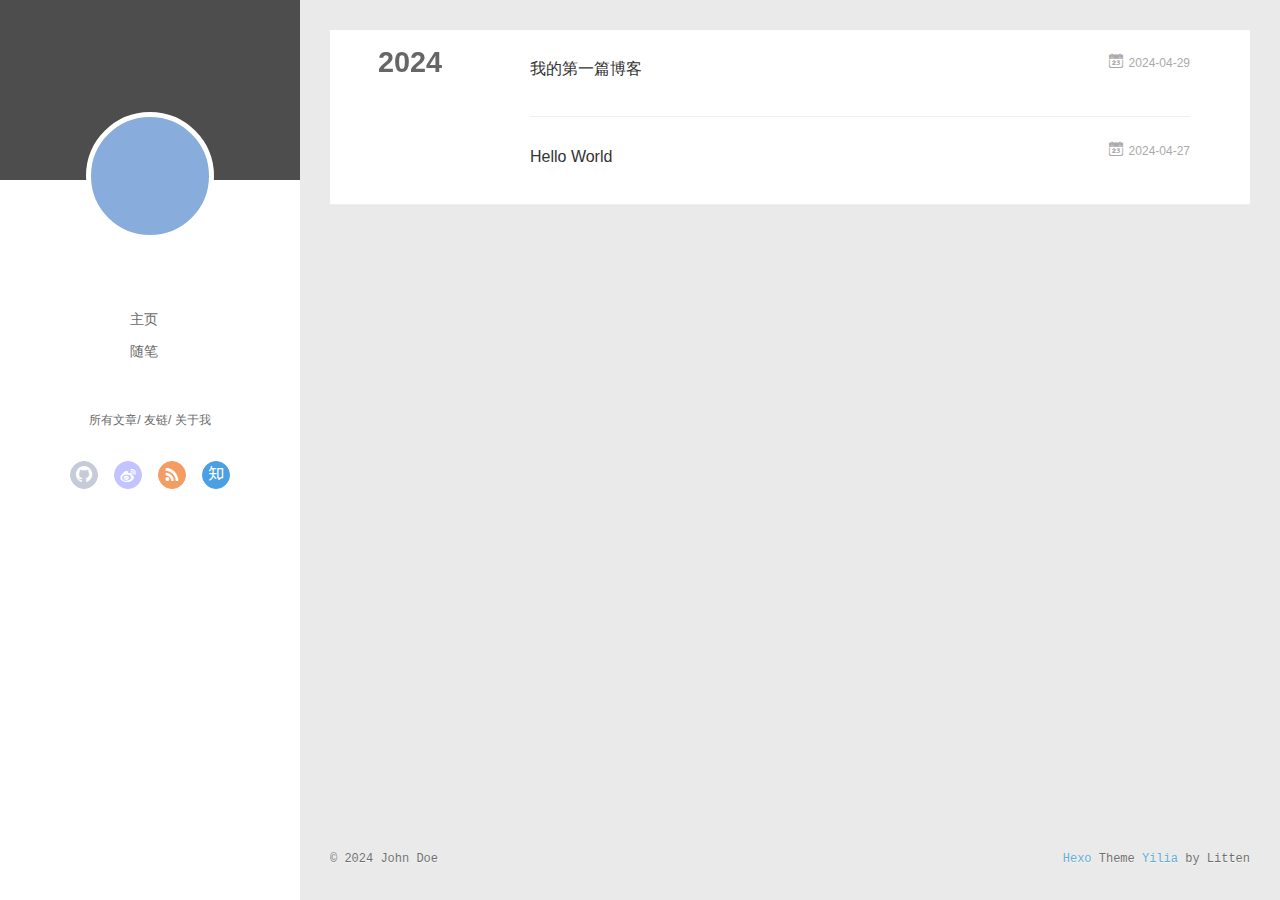
==== commit e1223821: "Site updated: 2024-04-29 12:18:22" ====
--- a/archives/index.html
+++ b/archives/index.html
@@ -167,14 +167,14 @@
   <div class="archive-article-inner">
     <header class="archive-article-header">
       	<div class="article-meta">
-	      	<a href="/2024/04/27/%E6%88%91%E7%9A%84%E7%AC%AC%E4%B8%80%E7%AF%87%E6%96%87%E7%AB%A0/" class="archive-article-date">
-  	<time datetime="2024-04-27T11:59:46.000Z" itemprop="datePublished"><i class="icon-calendar icon"></i>2024-04-27</time>
+	      	<a href="/2024/04/29/%E6%88%91%E7%9A%84%E7%AC%AC%E4%B8%80%E7%AF%87%E6%96%87%E7%AB%A0/" class="archive-article-date">
+  	<time datetime="2024-04-29T04:05:01.000Z" itemprop="datePublished"><i class="icon-calendar icon"></i>2024-04-29</time>
 </a>
         </div>
     	 
   
     <h1 itemprop="name">
-      <a class="archive-article-title" href="/2024/04/27/%E6%88%91%E7%9A%84%E7%AC%AC%E4%B8%80%E7%AF%87%E6%96%87%E7%AB%A0/">我的第一篇文章</a>
+      <a class="archive-article-title" href="/2024/04/29/%E6%88%91%E7%9A%84%E7%AC%AC%E4%B8%80%E7%AF%87%E6%96%87%E7%AB%A0/">我的第一篇博客</a>
     </h1>
   
 
